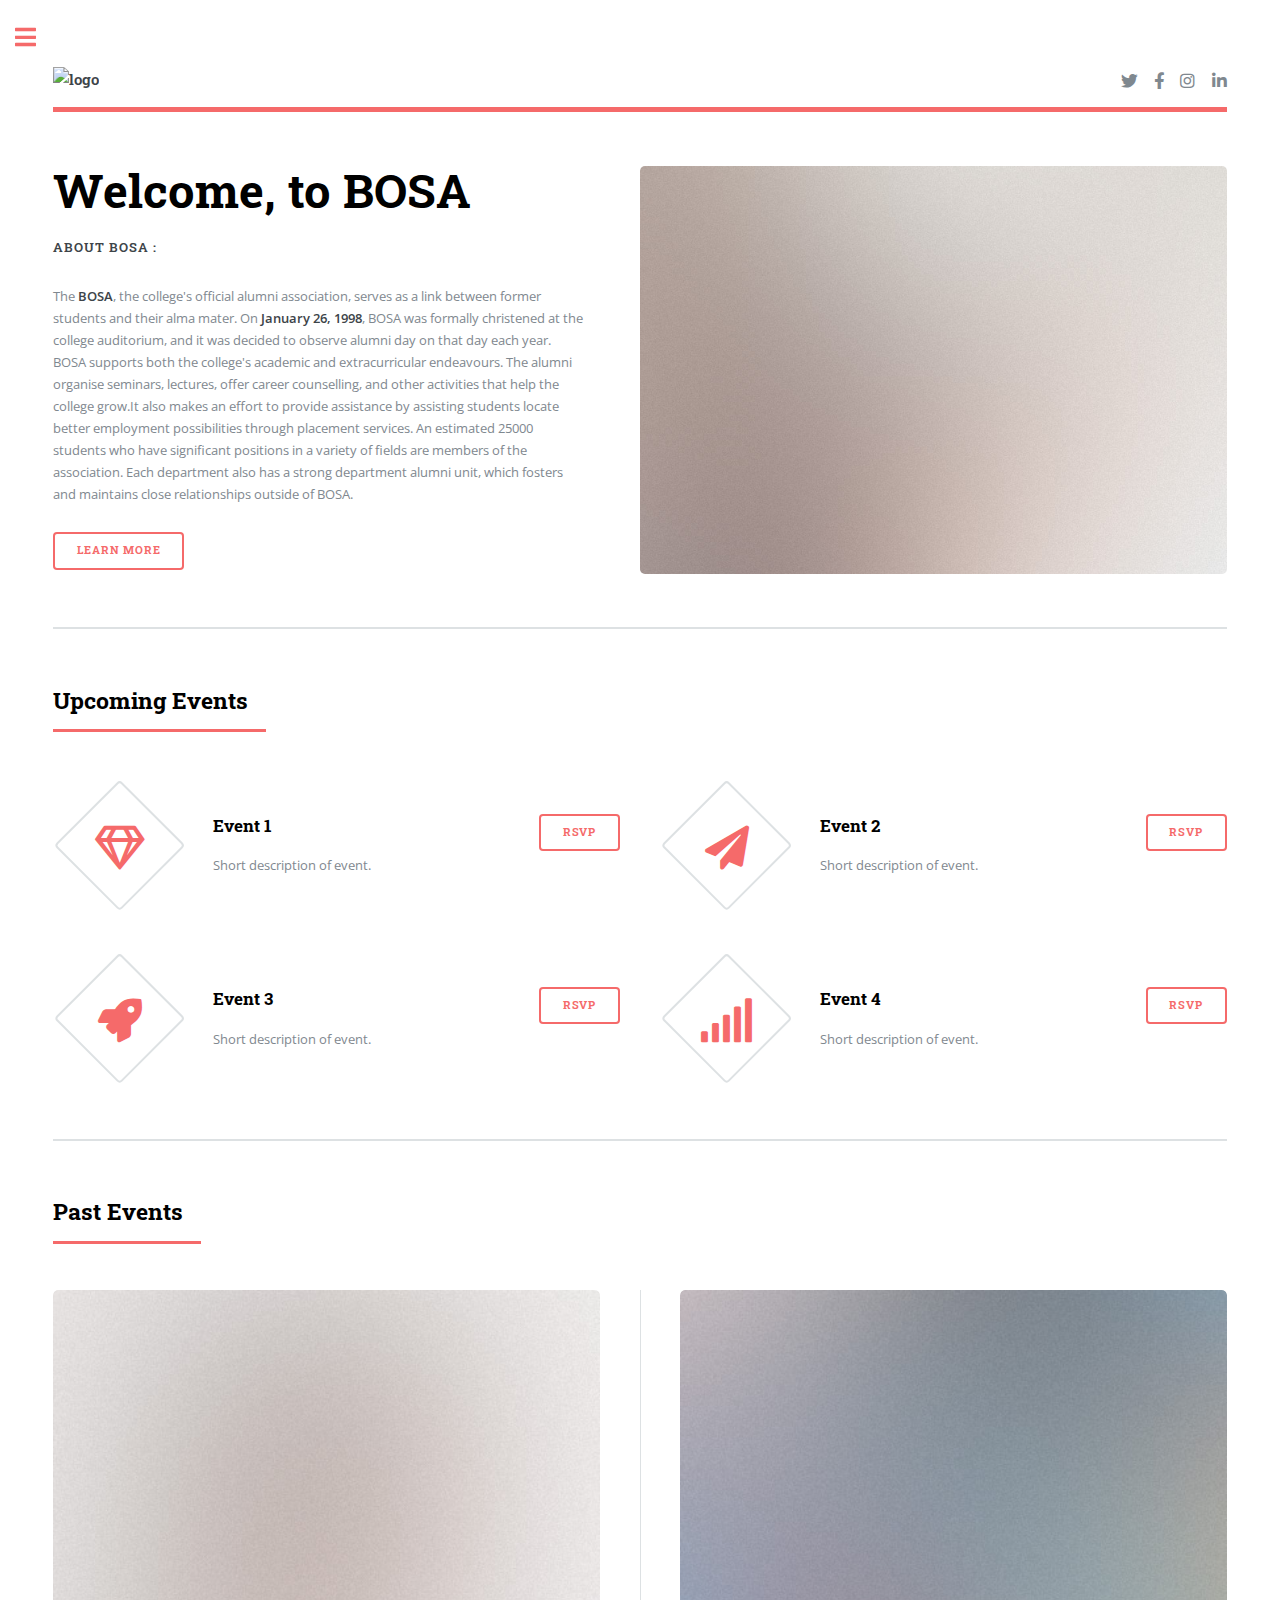
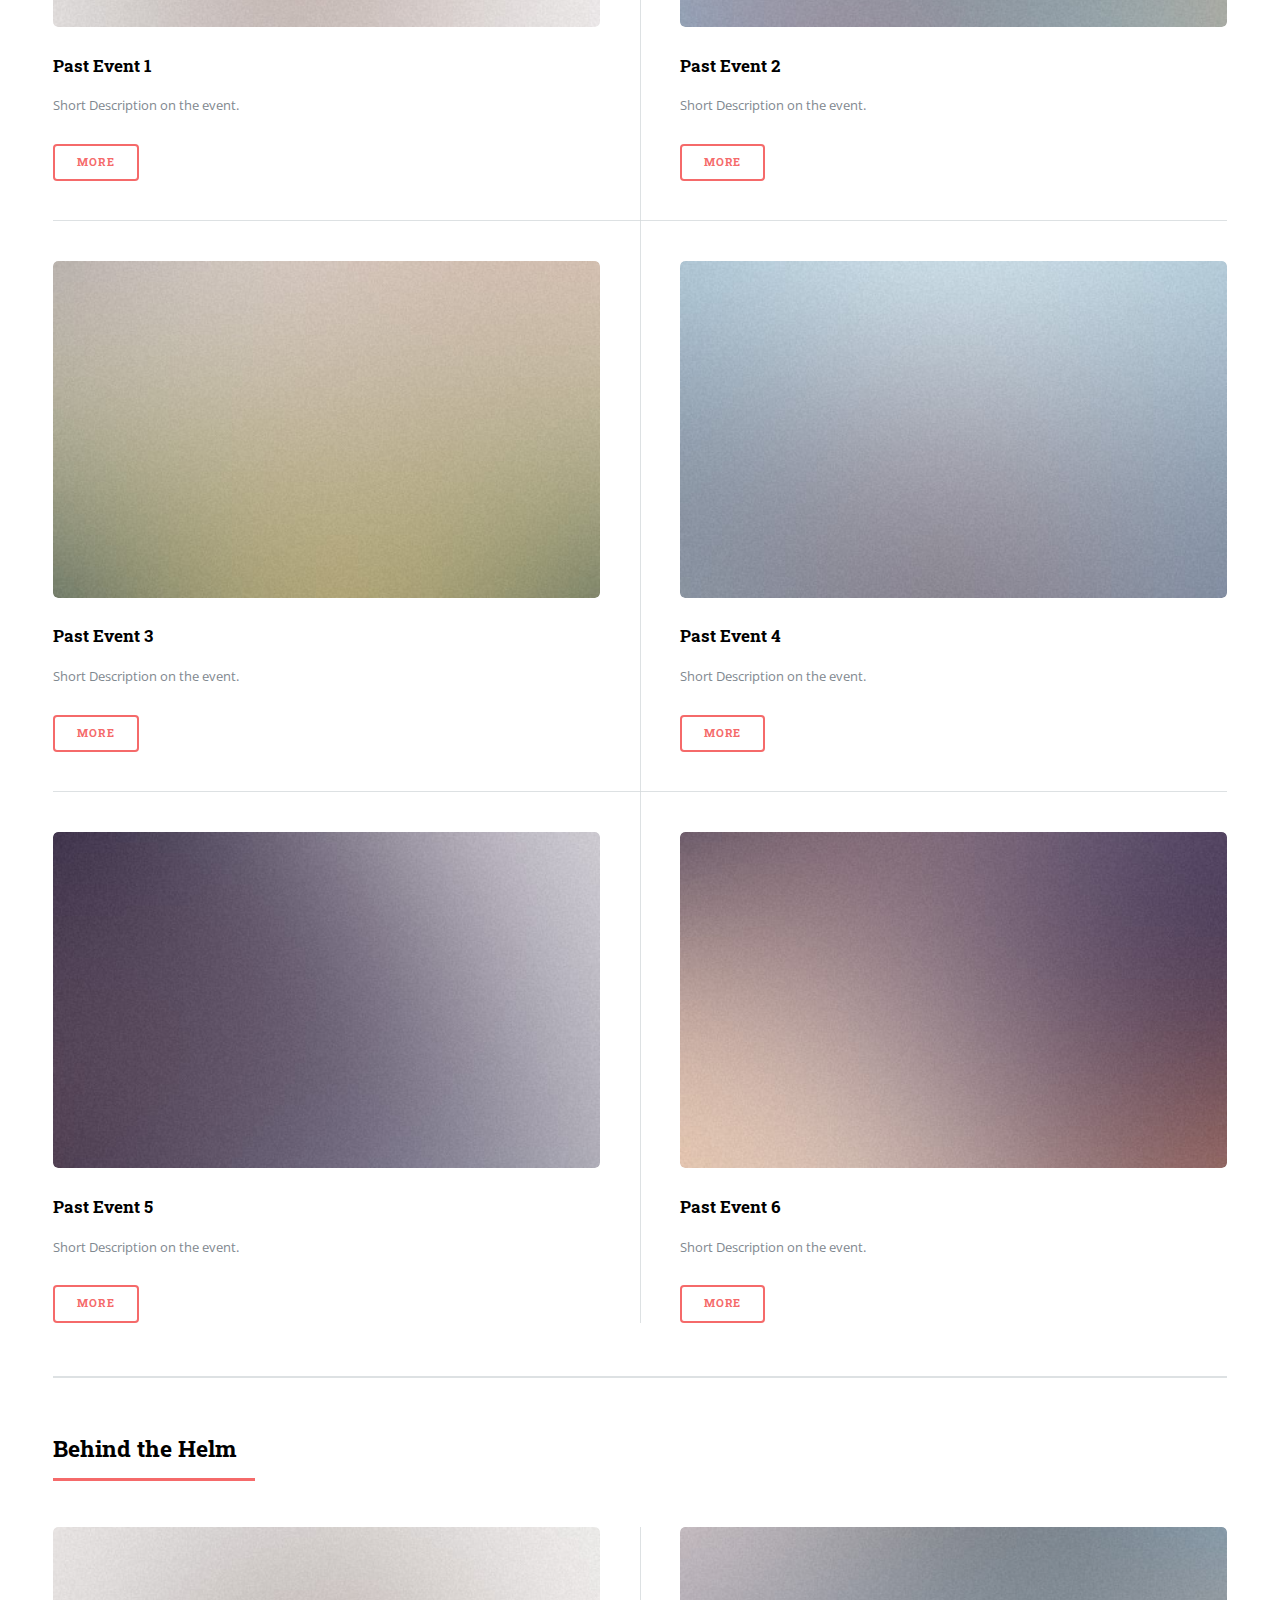
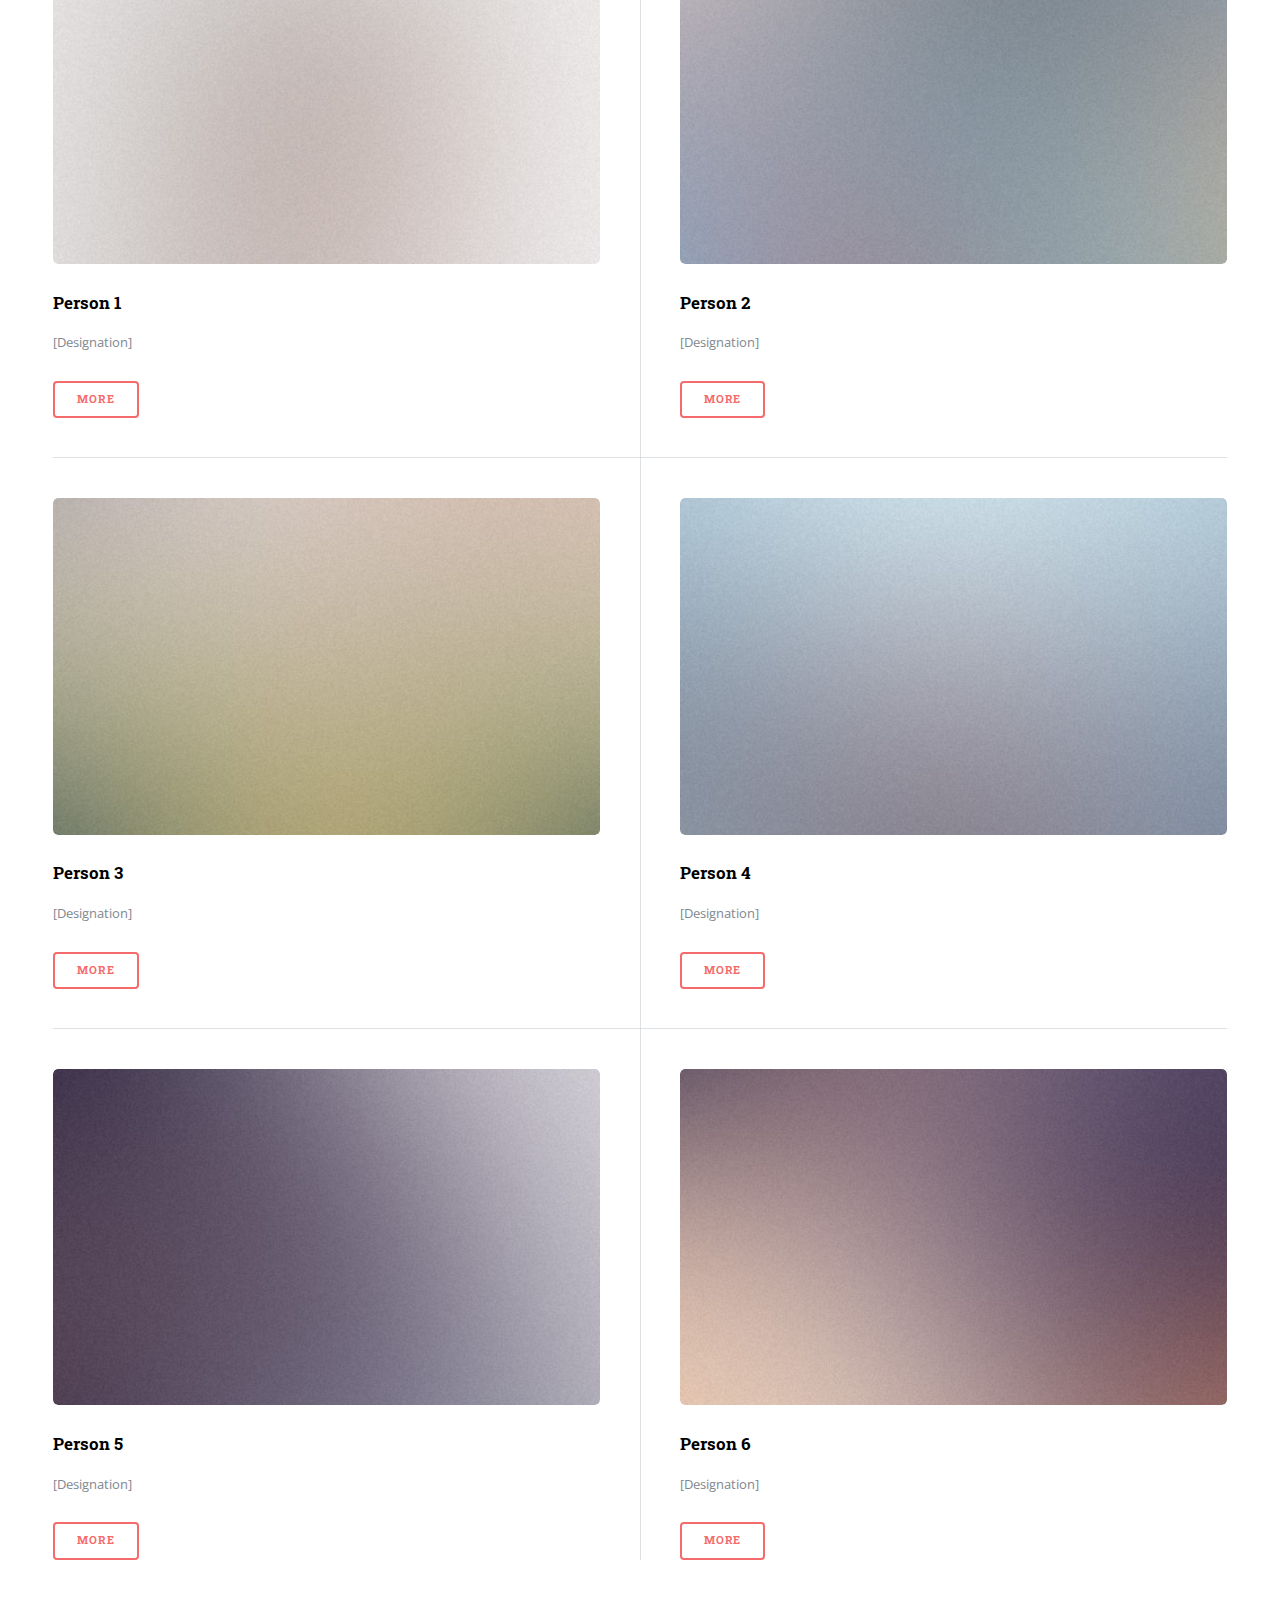
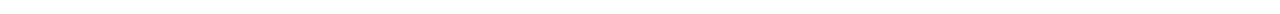
==== index.html @ 46e7f079 "social buttons edited" ====
<!DOCTYPE html>

<html>
  <head>
    <title>BOSA - Home Page</title>
    <meta charset="utf-8" />
    <meta name="color-scheme" content="Light" />
    <meta name="viewport" content="width=device-width, initial-scale=1, user-scalable=no" />
    <link rel="stylesheet" href="assets/css/main.css" />
  </head>

  <body class="is-preload">
    <!-- Wrapper -->
    <div id="wrapper">
      <!-- Main -->
      <div id="main">
        <div class="inner">
          <!-- Header -->
          <header id="header">
            <a href="https://www.bharatamatacollege.in/" class="logo"><strong><img src="images/logo/hLogo.png"
                  width="365" height="65" alt="logo" />&nbsp;</strong>
            </a>
            <ul class="icons">
              <li>
                <a href="https://www.bharatamatacollege.in/vision-mission#!" class="icon brands fa-twitter"><span
                    class="label">Twitter</span></a>
              </li>
              <li>
                <a href="https://www.facebook.com/bmcthrikkakara" class="icon brands fa-facebook-f"><span
                    class="label">Facebook</span></a>
              </li>
              <li>
                <a href="https://www.instagram.com/bharatamatacollege_thrikkakara/"
                  class="icon brands fa-instagram"><span class="label">Instagram</span></a>
              </li>
              <li>
                <a href="https://www.linkedin.com/company/bharata-mata-college/?originalSubdomain=in"
                  class="icon brands fa-linkedin-in"><span class="label">LinkedIn</span></a>
            </ul>
          </header>

          <!-- Banner -->
          <section id="banner">
            <div class="content">
              <header>
                <h1>Welcome, to BOSA</h1>
                <p><strong>About BOSA :</strong>&nbsp;</p>
              </header>
              <p>
                The <strong>BOSA</strong>, the college's official alumni
                association, serves as a link between former students and their
                alma mater. On <strong>January 26, 1998</strong>, BOSA was
                formally christened at the college auditorium, and it was
                decided to observe alumni day on that day each year. BOSA
                supports both the college's academic and extracurricular
                endeavours. The alumni organise seminars, lectures, offer career
                counselling, and other activities that help the college grow.It
                also makes an effort to provide assistance by assisting students
                locate better employment possibilities through placement
                services. An estimated 25000 students who have significant
                positions in a variety of fields are members of the association.
                Each department also has a strong department alumni unit, which
                fosters and maintains close relationships outside of BOSA.&nbsp;
              </p>
              <ul class="actions">
                <li>
                  <a href="https://www.bharatamatacollege.in/bosa" class="button big">Learn More</a>
                </li>
              </ul>
            </div>
            <span class="image object">
              <img src="images/pic10.jpg" alt="" />
            </span>
          </section>

          <!-- Section -->
          <section>
            <header class="major">
              <h2>Upcoming Events</h2>
            </header>
            <div class="features">
              <article>
                <span class="icon fa-gem"></span>
                <div class="content">
                  <h3>Event 1</h3>
                  <p>
                    Short description of event.
                  </p>
                </div>
                <ul class="actions">
                  <li><a href="#" class="button">RSVP</a></li>
                </ul>
              </article>
              <article>
                <span class="icon solid fa-paper-plane"></span>
                <div class="content">
                  <h3>Event 2</h3>
                  <p>
                    Short description of event.
                  </p>
                </div>
                <ul class="actions">
                  <li><a href="#" class="button">RSVP</a></li>
                </ul>
              </article>
              <article>
                <span class="icon solid fa-rocket"></span>
                <div class="content">
                  <h3>Event 3</h3>
                  <p>
                    Short description of event.
                  </p>
                </div>
                <ul class="actions">
                  <li><a href="#" class="button">RSVP</a></li>
                </ul>
              </article>
              <article>
                <span class="icon solid fa-signal"></span>
                <div class="content">
                  <h3>Event 4</h3>
                  <p>
                    Short description of event.
                  </p>
                </div>
                <ul class="actions">
                  <li><a href="#" class="button">RSVP</a></li>
                </ul>
              </article>
            </div>
          </section>

          <!-- Section -->
          <section>
            <header class="major">
              <h2>Past Events</h2>
            </header>
            <div class="posts">
              <article>
                <a href="#" class="image"><img src="images/pic01.jpg" alt="" /></a>
                <h3>Past Event 1</h3>
                <p>
                  Short Description on the event.
                </p>
                <ul class="actions">
                  <li><a href="#" class="button">More</a></li>
                </ul>
              </article>
              <article>
                <a href="#" class="image"><img src="images/pic02.jpg" alt="" /></a>
                <h3>Past Event 2</h3>
                <p>
                  Short Description on the event.
                </p>
                <ul class="actions">
                  <li><a href="#" class="button">More</a></li>
                </ul>
              </article>
              <article>
                <a href="#" class="image"><img src="images/pic03.jpg" alt="" /></a>
                <h3>Past Event 3</h3>
                <p>
                  Short Description on the event.
                </p>
                <ul class="actions">
                  <li><a href="#" class="button">More</a></li>
                </ul>
              </article>
              <article>
                <a href="#" class="image"><img src="images/pic04.jpg" alt="" /></a>
                <h3>Past Event 4</h3>
                <p>
                  Short Description on the event.
                </p>
                <ul class="actions">
                  <li><a href="#" class="button">More</a></li>
                </ul>
              </article>
              <article>
                <a href="#" class="image"><img src="images/pic05.jpg" alt="" /></a>
                <h3>Past Event 5</h3>
                <p>
                  Short Description on the event.
                </p>
                <ul class="actions">
                  <li><a href="#" class="button">More</a></li>
                </ul>
              </article>
              <article>
                <a href="#" class="image"><img src="images/pic06.jpg" alt="" /></a>
                <h3>Past Event 6</h3>
                <p>
                  Short Description on the event.
                </p>
                <ul class="actions">
                  <li><a href="#" class="button">More</a></li>
                </ul>
              </article>
            </div>
          </section>




          <section>
            <header class="major">
              <h2>Behind the Helm</h2>
            </header>
            <div class="posts">
              <article>
                <a href="#" class="image"><img src="images/pic01.jpg" alt="" /></a>
                <h3>Person 1</h3>
                <p>
                  [Designation]
                </p>
                <ul class="actions">
                  <li><a href="#" class="button">More</a></li>
                </ul>
              </article>
              <article>
                <a href="#" class="image"><img src="images/pic02.jpg" alt="" /></a>
                <h3>Person 2</h3>
                <p>
                  [Designation]
                </p>
                <ul class="actions">
                  <li><a href="#" class="button">More</a></li>
                </ul>
              </article>
              <article>
                <a href="#" class="image"><img src="images/pic03.jpg" alt="" /></a>
                <h3>Person 3</h3>
                <p>
                  [Designation]
                </p>
                <ul class="actions">
                  <li><a href="#" class="button">More</a></li>
                </ul>
              </article>
              <article>
                <a href="#" class="image"><img src="images/pic04.jpg" alt="" /></a>
                <h3>Person 4</h3>
                <p>
                  [Designation]
                </p>
                <ul class="actions">
                  <li><a href="#" class="button">More</a></li>
                </ul>
              </article>
              <article>
                <a href="#" class="image"><img src="images/pic05.jpg" alt="" /></a>
                <h3>Person 5</h3>
                <p>
                  [Designation]
                </p>
                <ul class="actions">
                  <li><a href="#" class="button">More</a></li>
                </ul>
              </article>
              <article>
                <a href="#" class="image"><img src="images/pic06.jpg" alt="" /></a>
                <h3>Person 6</h3>
                <p>
                  [Designation]
                </p>
                <ul class="actions">
                  <li><a href="#" class="button">More</a></li>
                </ul>
              </article>
            </div>
          </section>


        </div>
      </div>






















      <!-- Sidebar -->
      <div id="sidebar">
        <div class="inner">
          <!-- Search -->
          <section id="search" class="alt">
            <form method="post" action="#">
              <input type="text" name="query" id="query" placeholder="Search" />
            </form>
          </section>
          <section class="theme">
            <button onclick="toggleTheme('dark');">Dark</button>
            <button onclick="toggleTheme('light');">Light</button>
          </section>
          <!-- Menu -->
          <nav id="menu">
            <header class="major">
              <h2>Menu</h2>
            </header>
            <ul>
              <li><a href="index.html">Homepage</a></li>
              <li><a href="generic.html">Generic</a></li>
              <li><a href="elements.html">Elements</a></li>
              <li><a href="#">Upcomin Events</a></li>
              <li><a href="#">Past Events</a></li>
              <li><a href="#">Behind the Helm</a></li>


            </ul>
          </nav>

          <!-- Section -->
          <section>
            <header class="major">
              <h2>Highlighted Events</h2>
            </header>
            <div class="mini-posts">
              <article>
                <a href="#" class="image"><img src="images/pic07.jpg" alt="" /></a>
                <p>
                  Highlighted event 1
                </p>
              </article>
              <article>
                <a href="#" class="image"><img src="images/pic08.jpg" alt="" /></a>
                <p>
                  Highlighted event 2
                </p>
              </article>
              <article>
                <a href="#" class="image"><img src="images/pic09.jpg" alt="" /></a>
                <p>
                  Highlighted event 3
                </p>
              </article>
            </div>

          </section>

          <!-- Section -->
          <section>
            <header class="major">
              <h2>Get in touch</h2>
            </header>
            <p>
              If you have any complaint or report about the alumni website, please use the provided contact form or
              email us to notify us of the issue. We take complaints and reports seriously and will investigate and
              address any valid concerns or violations of our policies. Your feedback is important to us as we strive to
              maintain a positive and valuable experience for all users of our alumni website
            </p>
            <ul class="contact">
              <li class="icon solid fa-envelope">
                <a href="mailto:principal@bharatamatacollege.in">Reach out to us</a>
              </li>
              <li class="icon solid fa-phone">
                <a href="tel:+91828130372">+91 82813 03721</a> <br />
                <a href="tel:0484 2425121">0484 2425121</a>
              </li>
              <li class="icon solid fa-home">
                Seaport - Airport Rd, Thrikkakara, <br />
                Edappally, Kochi, Kerala 682021
              </li>
            </ul>
          </section>

          <!-- Footer -->
          <footer id="footer">
            <p class="copyright">
              &copy; Copyright @2023 All rights reserved <br />
              Bharata Mata College
            </p>
          </footer>
        </div>
      </div>
    </div>

    <!-- Scripts -->
    <script src="assets/js/jquery.min.js"></script>
    <script src="assets/js/browser.min.js"></script>
    <script src="assets/js/breakpoints.min.js"></script>
    <script src="assets/js/util.js"></script>
    <script src="assets/js/main.js"></script>
    <script src="assets/js/theme.js"></script>
  </body>
</html>
---- assets/css/main.css ----
@import url(fontawesome-all.min.css);
@import url("https://fonts.googleapis.com/css?family=Open+Sans:400,600,400italic,600italic|Roboto+Slab:400,700");

* {
  box-sizing: border-box;
}

html,
body,
div,
span,
applet,
object,
iframe,
h1,
h2,
h3,
h4,
h5,
h6,
p,
blockquote,
pre,
a,
abbr,
acronym,
address,
big,
cite,
code,
del,
dfn,
em,
img,
ins,
kbd,
q,
s,
samp,
small,
strike,
strong,
sub,
sup,
tt,
var,
b,
u,
i,
center,
dl,
dt,
dd,
ol,
ul,
li,
fieldset,
form,
label,
legend,
table,
caption,
tbody,
tfoot,
thead,
tr,
th,
td,
article,
aside,
canvas,
details,
embed,
figure,
figcaption,
footer,
header,
hgroup,
menu,
nav,
output,
ruby,
section,
summary,
time,
mark,
audio,
video {
  margin: 0;
  padding: 0;
  border: 0;
  font-size: 100%;
  font: inherit;
  vertical-align: baseline;
}

article,
aside,
details,
figcaption,
figure,
footer,
header,
hgroup,
menu,
nav,
section {
  display: block;
}

body {
  line-height: 1;
}

ol,
ul {
  list-style: none;
}

blockquote,
q {
  quotes: none;
}

blockquote:before,
blockquote:after,
q:before,
q:after {
  content: "";
  content: none;
}

table {
  border-collapse: collapse;
  border-spacing: 0;
}

body {
  -webkit-text-size-adjust: none;
}

mark {
  background-color: transparent;
  color: inherit;
}

input::-moz-focus-inner {
  border: 0;
  padding: 0;
}

input,
select,
textarea {
  -moz-appearance: none;
  -webkit-appearance: none;
  -ms-appearance: none;
  appearance: none;
}

/* Basic */
@-ms-viewport {
  width: device-width;
}

body {
  -ms-overflow-style: scrollbar;
}

@media screen and (max-width: 480px) {
  html,
  body {
    min-width: 320px;
  }
}

html {
  box-sizing: border-box;
  scroll-behavior: smooth;
}

*,
*:before,
*:after {
  box-sizing: inherit;
}

body {
  background: #ffffff;
}

body.is-preload *,
body.is-preload *:before,
body.is-preload *:after,
body.is-resizing *,
body.is-resizing *:before,
body.is-resizing *:after {
  -moz-animation: none !important;
  -webkit-animation: none !important;
  -ms-animation: none !important;
  animation: none !important;
  -moz-transition: none !important;
  -webkit-transition: none !important;
  -ms-transition: none !important;
  transition: none !important;
}

/* Type */
body,
input,
select,
textarea {
  color: #7f888f;
  font-family: "Open Sans", sans-serif;
  font-size: 13pt;
  font-weight: 400;
  line-height: 1.65;
}

@media screen and (max-width: 1680px) {
  body,
  input,
  select,
  textarea {
    font-size: 11pt;
  }
}

@media screen and (max-width: 1280px) {
  body,
  input,
  select,
  textarea {
    font-size: 10pt;
  }
}

@media screen and (max-width: 360px) {
  body,
  input,
  select,
  textarea {
    font-size: 9pt;
  }
}

a {
  -moz-transition: color 0.2s ease-in-out, border-bottom-color 0.2s ease-in-out;
  -webkit-transition: color 0.2s ease-in-out,
    border-bottom-color 0.2s ease-in-out;
  -ms-transition: color 0.2s ease-in-out, border-bottom-color 0.2s ease-in-out;
  transition: color 0.2s ease-in-out, border-bottom-color 0.2s ease-in-out;
  border-bottom: dotted 1px;
  color: #f56a6a;
  text-decoration: none;
}

a:hover {
  border-bottom-color: #f56a6a;
  color: #f56a6a !important;
}

a:hover strong {
  color: inherit;
}

strong,
b {
  color: #3d4449;
  font-weight: 600;
}

em,
i {
  font-style: italic;
}

p {
  margin: 0 0 2em 0;
}

h1,
h2,
h3,
h4,
h5,
h6 {
  color: black;
  font-family: "Roboto Slab", serif;
  font-weight: 700;
  line-height: 1.5;
  margin: 0 0 1em 0;
}

h1 a,
h2 a,
h3 a,
h4 a,
h5 a,
h6 a {
  color: inherit;
  text-decoration: inherit;
  border-bottom: 0;
}

h1 {
  font-size: 4em;
  margin: 0 0 0.5em 0;
  line-height: 1.3;
}

h2 {
  font-size: 1.75em;
}

h3 {
  font-size: 1.25em;
}

h4 {
  font-size: 1.1em;
}

h5 {
  font-size: 0.9em;
}

h6 {
  font-size: 0.7em;
}

@media screen and (max-width: 1680px) {
  h1 {
    font-size: 3.5em;
  }
}

@media screen and (max-width: 980px) {
  h1 {
    font-size: 3.25em;
  }
}

@media screen and (max-width: 736px) {
  h1 {
    font-size: 2em;
    line-height: 1.4;
  }

  h2 {
    font-size: 1.5em;
  }
}

sub {
  font-size: 0.8em;
  position: relative;
  top: 0.5em;
}

sup {
  font-size: 0.8em;
  position: relative;
  top: -0.5em;
}

blockquote {
  border-left: solid 3px rgba(210, 215, 217, 0.75);
  font-style: italic;
  margin: 0 0 2em 0;
  padding: 0.5em 0 0.5em 2em;
}

code {
  background: rgba(230, 235, 237, 0.25);
  border-radius: 0.375em;
  border: solid 1px rgba(210, 215, 217, 0.75);
  font-family: "Courier New", monospace;
  font-size: 0.9em;
  margin: 0 0.25em;
  padding: 0.25em 0.65em;
}

pre {
  -webkit-overflow-scrolling: touch;
  font-family: "Courier New", monospace;
  font-size: 0.9em;
  margin: 0 0 2em 0;
}

pre code {
  display: block;
  line-height: 1.75;
  padding: 1em 1.5em;
  overflow-x: auto;
}

hr {
  border: 0;
  border-bottom: solid 1px rgba(210, 215, 217, 0.75);
  margin: 2em 0;
}

hr.major {
  margin: 3em 0;
}

.align-left {
  text-align: left;
}

.align-center {
  text-align: center;
}

.align-right {
  text-align: right;
}

/* Row */
.row {
  display: flex;
  flex-wrap: wrap;
  box-sizing: border-box;
  align-items: stretch;
}

.row > * {
  box-sizing: border-box;
}

.row.gtr-uniform > * > :last-child {
  margin-bottom: 0;
}

.row.aln-left {
  justify-content: flex-start;
}

.row.aln-center {
  justify-content: center;
}

.row.aln-right {
  justify-content: flex-end;
}

.row.aln-top {
  align-items: flex-start;
}

.row.aln-middle {
  align-items: center;
}

.row.aln-bottom {
  align-items: flex-end;
}

.row > .imp {
  order: -1;
}

.row > .col-1 {
  width: 8.33333%;
}

.row > .off-1 {
  margin-left: 8.33333%;
}

.row > .col-2 {
  width: 16.66667%;
}

.row > .off-2 {
  margin-left: 16.66667%;
}

.row > .col-3 {
  width: 25%;
}

.row > .off-3 {
  margin-left: 25%;
}

.row > .col-4 {
  width: 33.33333%;
}

.row > .off-4 {
  margin-left: 33.33333%;
}

.row > .col-5 {
  width: 41.66667%;
}

.row > .off-5 {
  margin-left: 41.66667%;
}

.row > .col-6 {
  width: 50%;
}

.row > .off-6 {
  margin-left: 50%;
}

.row > .col-7 {
  width: 58.33333%;
}

.row > .off-7 {
  margin-left: 58.33333%;
}

.row > .col-8 {
  width: 66.66667%;
}

.row > .off-8 {
  margin-left: 66.66667%;
}

.row > .col-9 {
  width: 75%;
}

.row > .off-9 {
  margin-left: 75%;
}

.row > .col-10 {
  width: 83.33333%;
}

.row > .off-10 {
  margin-left: 83.33333%;
}

.row > .col-11 {
  width: 91.66667%;
}

.row > .off-11 {
  margin-left: 91.66667%;
}

.row > .col-12 {
  width: 100%;
}

.row > .off-12 {
  margin-left: 100%;
}

.row.gtr-0 {
  margin-top: 0;
  margin-left: 0em;
}

.row.gtr-0 > * {
  padding: 0 0 0 0em;
}

.row.gtr-0.gtr-uniform {
  margin-top: 0em;
}

.row.gtr-0.gtr-uniform > * {
  padding-top: 0em;
}

.row.gtr-25 {
  margin-top: 0;
  margin-left: -0.375em;
}

.row.gtr-25 > * {
  padding: 0 0 0 0.375em;
}

.row.gtr-25.gtr-uniform {
  margin-top: -0.375em;
}

.row.gtr-25.gtr-uniform > * {
  padding-top: 0.375em;
}

.row.gtr-50 {
  margin-top: 0;
  margin-left: -0.75em;
}

.row.gtr-50 > * {
  padding: 0 0 0 0.75em;
}

.row.gtr-50.gtr-uniform {
  margin-top: -0.75em;
}

.row.gtr-50.gtr-uniform > * {
  padding-top: 0.75em;
}

.row {
  margin-top: 0;
  margin-left: -1.5em;
}

.row > * {
  padding: 0 0 0 1.5em;
}

.row.gtr-uniform {
  margin-top: -1.5em;
}

.row.gtr-uniform > * {
  padding-top: 1.5em;
}

.row.gtr-150 {
  margin-top: 0;
  margin-left: -2.25em;
}

.row.gtr-150 > * {
  padding: 0 0 0 2.25em;
}

.row.gtr-150.gtr-uniform {
  margin-top: -2.25em;
}

.row.gtr-150.gtr-uniform > * {
  padding-top: 2.25em;
}

.row.gtr-200 {
  margin-top: 0;
  margin-left: -3em;
}

.row.gtr-200 > * {
  padding: 0 0 0 3em;
}

.row.gtr-200.gtr-uniform {
  margin-top: -3em;
}

.row.gtr-200.gtr-uniform > * {
  padding-top: 3em;
}

@media screen and (max-width: 1680px) {
  .row {
    display: flex;
    flex-wrap: wrap;
    box-sizing: border-box;
    align-items: stretch;
  }

  .row > * {
    box-sizing: border-box;
  }

  .row.gtr-uniform > * > :last-child {
    margin-bottom: 0;
  }

  .row.aln-left {
    justify-content: flex-start;
  }

  .row.aln-center {
    justify-content: center;
  }

  .row.aln-right {
    justify-content: flex-end;
  }

  .row.aln-top {
    align-items: flex-start;
  }

  .row.aln-middle {
    align-items: center;
  }

  .row.aln-bottom {
    align-items: flex-end;
  }

  .row > .imp-xlarge {
    order: -1;
  }

  .row > .col-1-xlarge {
    width: 8.33333%;
  }

  .row > .off-1-xlarge {
    margin-left: 8.33333%;
  }

  .row > .col-2-xlarge {
    width: 16.66667%;
  }

  .row > .off-2-xlarge {
    margin-left: 16.66667%;
  }

  .row > .col-3-xlarge {
    width: 25%;
  }

  .row > .off-3-xlarge {
    margin-left: 25%;
  }

  .row > .col-4-xlarge {
    width: 33.33333%;
  }

  .row > .off-4-xlarge {
    margin-left: 33.33333%;
  }

  .row > .col-5-xlarge {
    width: 41.66667%;
  }

  .row > .off-5-xlarge {
    margin-left: 41.66667%;
  }

  .row > .col-6-xlarge {
    width: 50%;
  }

  .row > .off-6-xlarge {
    margin-left: 50%;
  }

  .row > .col-7-xlarge {
    width: 58.33333%;
  }

  .row > .off-7-xlarge {
    margin-left: 58.33333%;
  }

  .row > .col-8-xlarge {
    width: 66.66667%;
  }

  .row > .off-8-xlarge {
    margin-left: 66.66667%;
  }

  .row > .col-9-xlarge {
    width: 75%;
  }

  .row > .off-9-xlarge {
    margin-left: 75%;
  }

  .row > .col-10-xlarge {
    width: 83.33333%;
  }

  .row > .off-10-xlarge {
    margin-left: 83.33333%;
  }

  .row > .col-11-xlarge {
    width: 91.66667%;
  }

  .row > .off-11-xlarge {
    margin-left: 91.66667%;
  }

  .row > .col-12-xlarge {
    width: 100%;
  }

  .row > .off-12-xlarge {
    margin-left: 100%;
  }

  .row.gtr-0 {
    margin-top: 0;
    margin-left: 0em;
  }

  .row.gtr-0 > * {
    padding: 0 0 0 0em;
  }

  .row.gtr-0.gtr-uniform {
    margin-top: 0em;
  }

  .row.gtr-0.gtr-uniform > * {
    padding-top: 0em;
  }

  .row.gtr-25 {
    margin-top: 0;
    margin-left: -0.375em;
  }

  .row.gtr-25 > * {
    padding: 0 0 0 0.375em;
  }

  .row.gtr-25.gtr-uniform {
    margin-top: -0.375em;
  }

  .row.gtr-25.gtr-uniform > * {
    padding-top: 0.375em;
  }

  .row.gtr-50 {
    margin-top: 0;
    margin-left: -0.75em;
  }

  .row.gtr-50 > * {
    padding: 0 0 0 0.75em;
  }

  .row.gtr-50.gtr-uniform {
    margin-top: -0.75em;
  }

  .row.gtr-50.gtr-uniform > * {
    padding-top: 0.75em;
  }

  .row {
    margin-top: 0;
    margin-left: -1.5em;
  }

  .row > * {
    padding: 0 0 0 1.5em;
  }

  .row.gtr-uniform {
    margin-top: -1.5em;
  }

  .row.gtr-uniform > * {
    padding-top: 1.5em;
  }

  .row.gtr-150 {
    margin-top: 0;
    margin-left: -2.25em;
  }

  .row.gtr-150 > * {
    padding: 0 0 0 2.25em;
  }

  .row.gtr-150.gtr-uniform {
    margin-top: -2.25em;
  }

  .row.gtr-150.gtr-uniform > * {
    padding-top: 2.25em;
  }

  .row.gtr-200 {
    margin-top: 0;
    margin-left: -3em;
  }

  .row.gtr-200 > * {
    padding: 0 0 0 3em;
  }

  .row.gtr-200.gtr-uniform {
    margin-top: -3em;
  }

  .row.gtr-200.gtr-uniform > * {
    padding-top: 3em;
  }
}

@media screen and (max-width: 1280px) {
  .row {
    display: flex;
    flex-wrap: wrap;
    box-sizing: border-box;
    align-items: stretch;
  }

  .row > * {
    box-sizing: border-box;
  }

  .row.gtr-uniform > * > :last-child {
    margin-bottom: 0;
  }

  .row.aln-left {
    justify-content: flex-start;
  }

  .row.aln-center {
    justify-content: center;
  }

  .row.aln-right {
    justify-content: flex-end;
  }

  .row.aln-top {
    align-items: flex-start;
  }

  .row.aln-middle {
    align-items: center;
  }

  .row.aln-bottom {
    align-items: flex-end;
  }

  .row > .imp-large {
    order: -1;
  }

  .row > .col-1-large {
    width: 8.33333%;
  }

  .row > .off-1-large {
    margin-left: 8.33333%;
  }

  .row > .col-2-large {
    width: 16.66667%;
  }

  .row > .off-2-large {
    margin-left: 16.66667%;
  }

  .row > .col-3-large {
    width: 25%;
  }

  .row > .off-3-large {
    margin-left: 25%;
  }

  .row > .col-4-large {
    width: 33.33333%;
  }

  .row > .off-4-large {
    margin-left: 33.33333%;
  }

  .row > .col-5-large {
    width: 41.66667%;
  }

  .row > .off-5-large {
    margin-left: 41.66667%;
  }

  .row > .col-6-large {
    width: 50%;
  }

  .row > .off-6-large {
    margin-left: 50%;
  }

  .row > .col-7-large {
    width: 58.33333%;
  }

  .row > .off-7-large {
    margin-left: 58.33333%;
  }

  .row > .col-8-large {
    width: 66.66667%;
  }

  .row > .off-8-large {
    margin-left: 66.66667%;
  }

  .row > .col-9-large {
    width: 75%;
  }

  .row > .off-9-large {
    margin-left: 75%;
  }

  .row > .col-10-large {
    width: 83.33333%;
  }

  .row > .off-10-large {
    margin-left: 83.33333%;
  }

  .row > .col-11-large {
    width: 91.66667%;
  }

  .row > .off-11-large {
    margin-left: 91.66667%;
  }

  .row > .col-12-large {
    width: 100%;
  }

  .row > .off-12-large {
    margin-left: 100%;
  }

  .row.gtr-0 {
    margin-top: 0;
    margin-left: 0em;
  }

  .row.gtr-0 > * {
    padding: 0 0 0 0em;
  }

  .row.gtr-0.gtr-uniform {
    margin-top: 0em;
  }

  .row.gtr-0.gtr-uniform > * {
    padding-top: 0em;
  }

  .row.gtr-25 {
    margin-top: 0;
    margin-left: -0.375em;
  }

  .row.gtr-25 > * {
    padding: 0 0 0 0.375em;
  }

  .row.gtr-25.gtr-uniform {
    margin-top: -0.375em;
  }

  .row.gtr-25.gtr-uniform > * {
    padding-top: 0.375em;
  }

  .row.gtr-50 {
    margin-top: 0;
    margin-left: -0.75em;
  }

  .row.gtr-50 > * {
    padding: 0 0 0 0.75em;
  }

  .row.gtr-50.gtr-uniform {
    margin-top: -0.75em;
  }

  .row.gtr-50.gtr-uniform > * {
    padding-top: 0.75em;
  }

  .row {
    margin-top: 0;
    margin-left: -1.5em;
  }

  .row > * {
    padding: 0 0 0 1.5em;
  }

  .row.gtr-uniform {
    margin-top: -1.5em;
  }

  .row.gtr-uniform > * {
    padding-top: 1.5em;
  }

  .row.gtr-150 {
    margin-top: 0;
    margin-left: -2.25em;
  }

  .row.gtr-150 > * {
    padding: 0 0 0 2.25em;
  }

  .row.gtr-150.gtr-uniform {
    margin-top: -2.25em;
  }

  .row.gtr-150.gtr-uniform > * {
    padding-top: 2.25em;
  }

  .row.gtr-200 {
    margin-top: 0;
    margin-left: -3em;
  }

  .row.gtr-200 > * {
    padding: 0 0 0 3em;
  }

  .row.gtr-200.gtr-uniform {
    margin-top: -3em;
  }

  .row.gtr-200.gtr-uniform > * {
    padding-top: 3em;
  }
}

@media screen and (max-width: 980px) {
  .row {
    display: flex;
    flex-wrap: wrap;
    box-sizing: border-box;
    align-items: stretch;
  }

  .row > * {
    box-sizing: border-box;
  }

  .row.gtr-uniform > * > :last-child {
    margin-bottom: 0;
  }

  .row.aln-left {
    justify-content: flex-start;
  }

  .row.aln-center {
    justify-content: center;
  }

  .row.aln-right {
    justify-content: flex-end;
  }

  .row.aln-top {
    align-items: flex-start;
  }

  .row.aln-middle {
    align-items: center;
  }

  .row.aln-bottom {
    align-items: flex-end;
  }

  .row > .imp-medium {
    order: -1;
  }

  .row > .col-1-medium {
    width: 8.33333%;
  }

  .row > .off-1-medium {
    margin-left: 8.33333%;
  }

  .row > .col-2-medium {
    width: 16.66667%;
  }

  .row > .off-2-medium {
    margin-left: 16.66667%;
  }

  .row > .col-3-medium {
    width: 25%;
  }

  .row > .off-3-medium {
    margin-left: 25%;
  }

  .row > .col-4-medium {
    width: 33.33333%;
  }

  .row > .off-4-medium {
    margin-left: 33.33333%;
  }

  .row > .col-5-medium {
    width: 41.66667%;
  }

  .row > .off-5-medium {
    margin-left: 41.66667%;
  }

  .row > .col-6-medium {
    width: 50%;
  }

  .row > .off-6-medium {
    margin-left: 50%;
  }

  .row > .col-7-medium {
    width: 58.33333%;
  }

  .row > .off-7-medium {
    margin-left: 58.33333%;
  }

  .row > .col-8-medium {
    width: 66.66667%;
  }

  .row > .off-8-medium {
    margin-left: 66.66667%;
  }

  .row > .col-9-medium {
    width: 75%;
  }

  .row > .off-9-medium {
    margin-left: 75%;
  }

  .row > .col-10-medium {
    width: 83.33333%;
  }

  .row > .off-10-medium {
    margin-left: 83.33333%;
  }

  .row > .col-11-medium {
    width: 91.66667%;
  }

  .row > .off-11-medium {
    margin-left: 91.66667%;
  }

  .row > .col-12-medium {
    width: 100%;
  }

  .row > .off-12-medium {
    margin-left: 100%;
  }

  .row.gtr-0 {
    margin-top: 0;
    margin-left: 0em;
  }

  .row.gtr-0 > * {
    padding: 0 0 0 0em;
  }

  .row.gtr-0.gtr-uniform {
    margin-top: 0em;
  }

  .row.gtr-0.gtr-uniform > * {
    padding-top: 0em;
  }

  .row.gtr-25 {
    margin-top: 0;
    margin-left: -0.375em;
  }

  .row.gtr-25 > * {
    padding: 0 0 0 0.375em;
  }

  .row.gtr-25.gtr-uniform {
    margin-top: -0.375em;
  }

  .row.gtr-25.gtr-uniform > * {
    padding-top: 0.375em;
  }

  .row.gtr-50 {
    margin-top: 0;
    margin-left: -0.75em;
  }

  .row.gtr-50 > * {
    padding: 0 0 0 0.75em;
  }

  .row.gtr-50.gtr-uniform {
    margin-top: -0.75em;
  }

  .row.gtr-50.gtr-uniform > * {
    padding-top: 0.75em;
  }

  .row {
    margin-top: 0;
    margin-left: -1.5em;
  }

  .row > * {
    padding: 0 0 0 1.5em;
  }

  .row.gtr-uniform {
    margin-top: -1.5em;
  }

  .row.gtr-uniform > * {
    padding-top: 1.5em;
  }

  .row.gtr-150 {
    margin-top: 0;
    margin-left: -2.25em;
  }

  .row.gtr-150 > * {
    padding: 0 0 0 2.25em;
  }

  .row.gtr-150.gtr-uniform {
    margin-top: -2.25em;
  }

  .row.gtr-150.gtr-uniform > * {
    padding-top: 2.25em;
  }

  .row.gtr-200 {
    margin-top: 0;
    margin-left: -3em;
  }

  .row.gtr-200 > * {
    padding: 0 0 0 3em;
  }

  .row.gtr-200.gtr-uniform {
    margin-top: -3em;
  }

  .row.gtr-200.gtr-uniform > * {
    padding-top: 3em;
  }
}

@media screen and (max-width: 736px) {
  .row {
    display: flex;
    flex-wrap: wrap;
    box-sizing: border-box;
    align-items: stretch;
  }

  .row > * {
    box-sizing: border-box;
  }

  .row.gtr-uniform > * > :last-child {
    margin-bottom: 0;
  }

  .row.aln-left {
    justify-content: flex-start;
  }

  .row.aln-center {
    justify-content: center;
  }

  .row.aln-right {
    justify-content: flex-end;
  }

  .row.aln-top {
    align-items: flex-start;
  }

  .row.aln-middle {
    align-items: center;
  }

  .row.aln-bottom {
    align-items: flex-end;
  }

  .row > .imp-small {
    order: -1;
  }

  .row > .col-1-small {
    width: 8.33333%;
  }

  .row > .off-1-small {
    margin-left: 8.33333%;
  }

  .row > .col-2-small {
    width: 16.66667%;
  }

  .row > .off-2-small {
    margin-left: 16.66667%;
  }

  .row > .col-3-small {
    width: 25%;
  }

  .row > .off-3-small {
    margin-left: 25%;
  }

  .row > .col-4-small {
    width: 33.33333%;
  }

  .row > .off-4-small {
    margin-left: 33.33333%;
  }

  .row > .col-5-small {
    width: 41.66667%;
  }

  .row > .off-5-small {
    margin-left: 41.66667%;
  }

  .row > .col-6-small {
    width: 50%;
  }

  .row > .off-6-small {
    margin-left: 50%;
  }

  .row > .col-7-small {
    width: 58.33333%;
  }

  .row > .off-7-small {
    margin-left: 58.33333%;
  }

  .row > .col-8-small {
    width: 66.66667%;
  }

  .row > .off-8-small {
    margin-left: 66.66667%;
  }

  .row > .col-9-small {
    width: 75%;
  }

  .row > .off-9-small {
    margin-left: 75%;
  }

  .row > .col-10-small {
    width: 83.33333%;
  }

  .row > .off-10-small {
    margin-left: 83.33333%;
  }

  .row > .col-11-small {
    width: 91.66667%;
  }

  .row > .off-11-small {
    margin-left: 91.66667%;
  }

  .row > .col-12-small {
    width: 100%;
  }

  .row > .off-12-small {
    margin-left: 100%;
  }

  .row.gtr-0 {
    margin-top: 0;
    margin-left: 0em;
  }

  .row.gtr-0 > * {
    padding: 0 0 0 0em;
  }

  .row.gtr-0.gtr-uniform {
    margin-top: 0em;
  }

  .row.gtr-0.gtr-uniform > * {
    padding-top: 0em;
  }

  .row.gtr-25 {
    margin-top: 0;
    margin-left: -0.375em;
  }

  .row.gtr-25 > * {
    padding: 0 0 0 0.375em;
  }

  .row.gtr-25.gtr-uniform {
    margin-top: -0.375em;
  }

  .row.gtr-25.gtr-uniform > * {
    padding-top: 0.375em;
  }

  .row.gtr-50 {
    margin-top: 0;
    margin-left: -0.75em;
  }

  .row.gtr-50 > * {
    padding: 0 0 0 0.75em;
  }

  .row.gtr-50.gtr-uniform {
    margin-top: -0.75em;
  }

  .row.gtr-50.gtr-uniform > * {
    padding-top: 0.75em;
  }

  .row {
    margin-top: 0;
    margin-left: -1.5em;
  }

  .row > * {
    padding: 0 0 0 1.5em;
  }

  .row.gtr-uniform {
    margin-top: -1.5em;
  }

  .row.gtr-uniform > * {
    padding-top: 1.5em;
  }

  .row.gtr-150 {
    margin-top: 0;
    margin-left: -2.25em;
  }

  .row.gtr-150 > * {
    padding: 0 0 0 2.25em;
  }

  .row.gtr-150.gtr-uniform {
    margin-top: -2.25em;
  }

  .row.gtr-150.gtr-uniform > * {
    padding-top: 2.25em;
  }

  .row.gtr-200 {
    margin-top: 0;
    margin-left: -3em;
  }

  .row.gtr-200 > * {
    padding: 0 0 0 3em;
  }

  .row.gtr-200.gtr-uniform {
    margin-top: -3em;
  }

  .row.gtr-200.gtr-uniform > * {
    padding-top: 3em;
  }
}

@media screen and (max-width: 480px) {
  .row {
    display: flex;
    flex-wrap: wrap;
    box-sizing: border-box;
    align-items: stretch;
  }

  .row > * {
    box-sizing: border-box;
  }

  .row.gtr-uniform > * > :last-child {
    margin-bottom: 0;
  }

  .row.aln-left {
    justify-content: flex-start;
  }

  .row.aln-center {
    justify-content: center;
  }

  .row.aln-right {
    justify-content: flex-end;
  }

  .row.aln-top {
    align-items: flex-start;
  }

  .row.aln-middle {
    align-items: center;
  }

  .row.aln-bottom {
    align-items: flex-end;
  }

  .row > .imp-xsmall {
    order: -1;
  }

  .row > .col-1-xsmall {
    width: 8.33333%;
  }

  .row > .off-1-xsmall {
    margin-left: 8.33333%;
  }

  .row > .col-2-xsmall {
    width: 16.66667%;
  }

  .row > .off-2-xsmall {
    margin-left: 16.66667%;
  }

  .row > .col-3-xsmall {
    width: 25%;
  }

  .row > .off-3-xsmall {
    margin-left: 25%;
  }

  .row > .col-4-xsmall {
    width: 33.33333%;
  }

  .row > .off-4-xsmall {
    margin-left: 33.33333%;
  }

  .row > .col-5-xsmall {
    width: 41.66667%;
  }

  .row > .off-5-xsmall {
    margin-left: 41.66667%;
  }

  .row > .col-6-xsmall {
    width: 50%;
  }

  .row > .off-6-xsmall {
    margin-left: 50%;
  }

  .row > .col-7-xsmall {
    width: 58.33333%;
  }

  .row > .off-7-xsmall {
    margin-left: 58.33333%;
  }

  .row > .col-8-xsmall {
    width: 66.66667%;
  }

  .row > .off-8-xsmall {
    margin-left: 66.66667%;
  }

  .row > .col-9-xsmall {
    width: 75%;
  }

  .row > .off-9-xsmall {
    margin-left: 75%;
  }

  .row > .col-10-xsmall {
    width: 83.33333%;
  }

  .row > .off-10-xsmall {
    margin-left: 83.33333%;
  }

  .row > .col-11-xsmall {
    width: 91.66667%;
  }

  .row > .off-11-xsmall {
    margin-left: 91.66667%;
  }

  .row > .col-12-xsmall {
    width: 100%;
  }

  .row > .off-12-xsmall {
    margin-left: 100%;
  }

  .row.gtr-0 {
    margin-top: 0;
    margin-left: 0em;
  }

  .row.gtr-0 > * {
    padding: 0 0 0 0em;
  }

  .row.gtr-0.gtr-uniform {
    margin-top: 0em;
  }

  .row.gtr-0.gtr-uniform > * {
    padding-top: 0em;
  }

  .row.gtr-25 {
    margin-top: 0;
    margin-left: -0.375em;
  }

  .row.gtr-25 > * {
    padding: 0 0 0 0.375em;
  }

  .row.gtr-25.gtr-uniform {
    margin-top: -0.375em;
  }

  .row.gtr-25.gtr-uniform > * {
    padding-top: 0.375em;
  }

  .row.gtr-50 {
    margin-top: 0;
    margin-left: -0.75em;
  }

  .row.gtr-50 > * {
    padding: 0 0 0 0.75em;
  }

  .row.gtr-50.gtr-uniform {
    margin-top: -0.75em;
  }

  .row.gtr-50.gtr-uniform > * {
    padding-top: 0.75em;
  }

  .row {
    margin-top: 0;
    margin-left: -1.5em;
  }

  .row > * {
    padding: 0 0 0 1.5em;
  }

  .row.gtr-uniform {
    margin-top: -1.5em;
  }

  .row.gtr-uniform > * {
    padding-top: 1.5em;
  }

  .row.gtr-150 {
    margin-top: 0;
    margin-left: -2.25em;
  }

  .row.gtr-150 > * {
    padding: 0 0 0 2.25em;
  }

  .row.gtr-150.gtr-uniform {
    margin-top: -2.25em;
  }

  .row.gtr-150.gtr-uniform > * {
    padding-top: 2.25em;
  }

  .row.gtr-200 {
    margin-top: 0;
    margin-left: -3em;
  }

  .row.gtr-200 > * {
    padding: 0 0 0 3em;
  }

  .row.gtr-200.gtr-uniform {
    margin-top: -3em;
  }

  .row.gtr-200.gtr-uniform > * {
    padding-top: 3em;
  }
}

/* Section/Article */
section.special,
article.special {
  text-align: center;
}

header p {
  font-family: "Roboto Slab", serif;
  font-size: 1em;
  font-weight: 400;
  letter-spacing: 0.075em;
  margin-top: -0.5em;
  text-transform: uppercase;
}

header.major > :last-child {
  border-bottom: solid 3px #f56a6a;
  display: inline-block;
  margin: 0 0 2em 0;
  padding: 0 0.75em 0.5em 0;
}

header.main > :last-child {
  margin: 0 0 1em 0;
}

/* Form */
form {
  margin: 0 0 2em 0;
}

label {
  color: #3d4449;
  display: block;
  font-size: 0.9em;
  font-weight: 600;
  margin: 0 0 1em 0;
}

input[type="text"],
input[type="password"],
input[type="email"],
input[type="tel"],
input[type="search"],
input[type="url"],
select,
textarea {
  -moz-appearance: none;
  -webkit-appearance: none;
  -ms-appearance: none;
  appearance: none;
  background: #ffffff;
  border-radius: 0.375em;
  border: none;
  border: solid 1px rgba(210, 215, 217, 0.75);
  color: inherit;
  display: block;
  outline: 0;
  padding: 0 1em;
  text-decoration: none;
  width: 100%;
}

input[type="text"]:invalid,
input[type="password"]:invalid,
input[type="email"]:invalid,
input[type="tel"]:invalid,
input[type="search"]:invalid,
input[type="url"]:invalid,
select:invalid,
textarea:invalid {
  box-shadow: none;
}

input[type="text"]:focus,
input[type="password"]:focus,
input[type="email"]:focus,
input[type="tel"]:focus,
input[type="search"]:focus,
input[type="url"]:focus,
select:focus,
textarea:focus {
  border-color: #f56a6a;
  box-shadow: 0 0 0 1px #f56a6a;
}

select {
  background-image: url("data:image/svg+xml;charset=utf8,%3Csvg xmlns='http://www.w3.org/2000/svg' width='40' height='40' preserveAspectRatio='none' viewBox='0 0 40 40'%3E%3Cpath d='M9.4,12.3l10.4,10.4l10.4-10.4c0.2-0.2,0.5-0.4,0.9-0.4c0.3,0,0.6,0.1,0.9,0.4l3.3,3.3c0.2,0.2,0.4,0.5,0.4,0.9 c0,0.4-0.1,0.6-0.4,0.9L20.7,31.9c-0.2,0.2-0.5,0.4-0.9,0.4c-0.3,0-0.6-0.1-0.9-0.4L4.3,17.3c-0.2-0.2-0.4-0.5-0.4-0.9 c0-0.4,0.1-0.6,0.4-0.9l3.3-3.3c0.2-0.2,0.5-0.4,0.9-0.4S9.1,12.1,9.4,12.3z' fill='rgba(210, 215, 217, 0.75)' /%3E%3C/svg%3E");
  background-size: 1.25em;
  background-repeat: no-repeat;
  background-position: calc(100% - 1em) center;
  height: 2.75em;
  padding-right: 2.75em;
  text-overflow: ellipsis;
}

select option {
  color: #FFFFFF;
  background: #1f1f1f;
}

select:focus::-ms-value {
  background-color: transparent;
}

select::-ms-expand {
  display: none;
}

input[type="text"],
input[type="password"],
input[type="email"],
input[type="tel"],
input[type="search"],
input[type="url"],
select {
  height: 2.75em;
}

textarea {
  padding: 0.75em 1em;
}

input[type="checkbox"],
input[type="radio"] {
  -moz-appearance: none;
  -webkit-appearance: none;
  -ms-appearance: none;
  appearance: none;
  display: block;
  float: left;
  margin-right: -2em;
  opacity: 0;
  width: 1em;
  z-index: -1;
}

input[type="checkbox"] + label,
input[type="radio"] + label {
  text-decoration: none;
  color: #7f888f;
  cursor: pointer;
  display: inline-block;
  font-size: 1em;
  font-weight: 400;
  padding-left: 2.4em;
  padding-right: 0.75em;
  position: relative;
}

input[type="checkbox"] + label:before,
input[type="radio"] + label:before {
  -moz-osx-font-smoothing: grayscale;
  -webkit-font-smoothing: antialiased;
  display: inline-block;
  font-style: normal;
  font-variant: normal;
  text-rendering: auto;
  line-height: 1;
  text-transform: none !important;
  font-family: "Font Awesome 5 Free";
  font-weight: 900;
}

input[type="checkbox"] + label:before,
input[type="radio"] + label:before {
  background: #ffffff;
  border-radius: 0.375em;
  border: solid 1px rgba(210, 215, 217, 0.75);
  content: "";
  display: inline-block;
  font-size: 0.8em;
  height: 2.0625em;
  left: 0;
  line-height: 2.0625em;
  position: absolute;
  text-align: center;
  top: 0;
  width: 2.0625em;
}

input[type="checkbox"]:checked + label:before,
input[type="radio"]:checked + label:before {
  background: #3d4449;
  border-color: #3d4449;
  color: #ffffff;
  content: "\f00c";
}

input[type="checkbox"]:focus + label:before,
input[type="radio"]:focus + label:before {
  border-color: #f56a6a;
  box-shadow: 0 0 0 1px #f56a6a;
}

input[type="checkbox"] + label:before {
  border-radius: 0.375em;
}

input[type="radio"] + label:before {
  border-radius: 100%;
}

::-webkit-input-placeholder {
  color: #9fa3a6 !important;
  opacity: 1;
}

:-moz-placeholder {
  color: #9fa3a6 !important;
  opacity: 1;
}

::-moz-placeholder {
  color: #9fa3a6 !important;
  opacity: 1;
}

:-ms-input-placeholder {
  color: #9fa3a6 !important;
  opacity: 1;
}

/* Box */
.box {
  border-radius: 0.375em;
  border: solid 1px rgba(210, 215, 217, 0.75);
  margin-bottom: 2em;
  padding: 1.5em;
}

.box > :last-child,
.box > :last-child > :last-child,
.box > :last-child > :last-child > :last-child {
  margin-bottom: 0;
}

.box.alt {
  border: 0;
  border-radius: 0;
  padding: 0;
}

/* Icon */
.icon {
  text-decoration: none;
  border-bottom: none;
  position: relative;
}

.icon:before {
  -moz-osx-font-smoothing: grayscale;
  -webkit-font-smoothing: antialiased;
  display: inline-block;
  font-style: normal;
  font-variant: normal;
  text-rendering: auto;
  line-height: 1;
  text-transform: none !important;
  font-family: "Font Awesome 5 Free";
  font-weight: 400;
}

.icon > .label {
  display: none;
}

.icon:before {
  line-height: inherit;
}

.icon.solid:before {
  font-weight: 900;
}

.icon.brands:before {
  font-family: "Font Awesome 5 Brands";
}

/* Image */
.image {
  border-radius: 0.375em;
  border: 0;
  display: inline-block;
  position: relative;
}

.image img {
  border-radius: 0.375em;
  display: block;
}

.image.left,
.image.right {
  max-width: 40%;
}

.image.left img,
.image.right img {
  width: 100%;
}

.image.left {
  float: left;
  padding: 0 1.5em 1em 0;
  top: 0.25em;
}

.image.right {
  float: right;
  padding: 0 0 1em 1.5em;
  top: 0.25em;
}

.image.fit {
  display: block;
  margin: 0 0 2em 0;
  width: 100%;
}

.image.fit img {
  width: 100%;
}

.image.main {
  display: block;
  margin: 0 0 3em 0;
  width: 100%;
}

.image.main img {
  width: 100%;
}

a.image {
  overflow: hidden;
}

a.image img {
  -moz-transition: -moz-transform 0.2s ease;
  -webkit-transition: -webkit-transform 0.2s ease;
  -ms-transition: -ms-transform 0.2s ease;
  transition: transform 0.2s ease;
}

a.image:hover img {
  -moz-transform: scale(1.075);
  -webkit-transform: scale(1.075);
  -ms-transform: scale(1.075);
  transform: scale(1.075);
}

/* List */
ol {
  list-style: decimal;
  margin: 0 0 2em 0;
  padding-left: 1.25em;
}

ol li {
  padding-left: 0.25em;
}

ul {
  list-style: disc;
  margin: 0 0 2em 0;
  padding-left: 1em;
}

ul li {
  padding-left: 0.5em;
}

ul.alt {
  list-style: none;
  padding-left: 0;
}

ul.alt li {
  border-top: solid 1px rgba(210, 215, 217, 0.75);
  padding: 0.5em 0;
}

ul.alt li:first-child {
  border-top: 0;
  padding-top: 0;
}

dl {
  margin: 0 0 2em 0;
}

dl dt {
  display: block;
  font-weight: 600;
  margin: 0 0 1em 0;
}

dl dd {
  margin-left: 2em;
}

/* Actions */
ul.actions {
  display: -moz-flex;
  display: -webkit-flex;
  display: -ms-flex;
  display: flex;
  cursor: default;
  list-style: none;
  margin-left: -1em;
  padding-left: 0;
}

ul.actions li {
  padding: 0 0 0 1em;
  vertical-align: middle;
}

ul.actions.special {
  -moz-justify-content: center;
  -webkit-justify-content: center;
  -ms-justify-content: center;
  justify-content: center;
  width: 100%;
  margin-left: 0;
}

ul.actions.special li:first-child {
  padding-left: 0;
}

ul.actions.stacked {
  -moz-flex-direction: column;
  -webkit-flex-direction: column;
  -ms-flex-direction: column;
  flex-direction: column;
  margin-left: 0;
}

ul.actions.stacked li {
  padding: 1.3em 0 0 0;
}

ul.actions.stacked li:first-child {
  padding-top: 0;
}

ul.actions.fit {
  width: calc(100% + 1em);
}

ul.actions.fit li {
  -moz-flex-grow: 1;
  -webkit-flex-grow: 1;
  -ms-flex-grow: 1;
  flex-grow: 1;
  -moz-flex-shrink: 1;
  -webkit-flex-shrink: 1;
  -ms-flex-shrink: 1;
  flex-shrink: 1;
  width: 100%;
}

ul.actions.fit li > * {
  width: 100%;
}

ul.actions.fit.stacked {
  width: 100%;
}

/* Icons */
ul.icons {
  cursor: default;
  list-style: none;
  padding-left: 0;
}

ul.icons li {
  display: inline-block;
  padding: 0 1em 0 0;
}

ul.icons li:last-child {
  padding-right: 0;
}

ul.icons li .icon {
  color: inherit;
}

ul.icons li .icon:before {
  font-size: 1.25em;
}

/* Contact */
ul.contact {
  list-style: none;
  padding: 0;
}

ul.contact li {
  text-decoration: none;
  border-top: solid 1px rgba(210, 215, 217, 0.75);
  margin: 1.5em 0 0 0;
  padding: 1.5em 0 0 3em;
  position: relative;
}

ul.contact li:before {
  -moz-osx-font-smoothing: grayscale;
  -webkit-font-smoothing: antialiased;
  display: inline-block;
  font-style: normal;
  font-variant: normal;
  text-rendering: auto;
  line-height: 1;
  text-transform: none !important;
  font-family: "Font Awesome 5 Free";
  font-weight: 400;
}

ul.contact li:before {
  color: #f56a6a;
  display: inline-block;
  font-size: 1.5em;
  height: 1.125em;
  left: 0;
  line-height: 1.125em;
  position: absolute;
  text-align: center;
  top: 1em;
  width: 1.5em;
}

ul.contact li:first-child {
  border-top: 0;
  margin-top: 0;
  padding-top: 0;
}

ul.contact li:first-child:before {
  top: 0;
}

ul.contact li a {
  color: inherit;
}

/* Pagination */
ul.pagination {
  cursor: default;
  list-style: none;
  padding-left: 0;
}

ul.pagination li {
  display: inline-block;
  padding-left: 0;
  vertical-align: middle;
}

ul.pagination li > .page {
  -moz-transition: background-color 0.2s ease-in-out, color 0.2s ease-in-out;
  -webkit-transition: background-color 0.2s ease-in-out, color 0.2s ease-in-out;
  -ms-transition: background-color 0.2s ease-in-out, color 0.2s ease-in-out;
  transition: background-color 0.2s ease-in-out, color 0.2s ease-in-out;
  border-bottom: 0;
  border-radius: 0.375em;
  display: inline-block;
  font-size: 0.8em;
  font-weight: 600;
  height: 2em;
  line-height: 2em;
  margin: 0 0.125em;
  min-width: 2em;
  padding: 0 0.5em;
  text-align: center;
}

ul.pagination li > .page.active {
  background-color: #f56a6a;
  color: #ffffff !important;
}

ul.pagination li > .page.active:hover {
  background-color: #f67878;
}

ul.pagination li > .page.active:active {
  background-color: #f45c5c;
}

ul.pagination li:first-child {
  padding-right: 0.75em;
}

ul.pagination li:last-child {
  padding-left: 0.75em;
}

@media screen and (max-width: 480px) {
  ul.pagination li:nth-child(n + 2):nth-last-child(n + 2) {
    display: none;
  }

  ul.pagination li:first-child {
    padding-right: 0;
  }
}

/* Table */
.table-wrapper {
  -webkit-overflow-scrolling: touch;
  overflow-x: auto;
}

table {
  margin: 0 0 2em 0;
  width: 100%;
}

table tbody tr {
  border: solid 1px rgba(210, 215, 217, 0.75);
  border-left: 0;
  border-right: 0;
}

table tbody tr:nth-child(2n + 1) {
  background-color: rgba(230, 235, 237, 0.25);
}

table td {
  padding: 0.75em 0.75em;
}

table th {
  color: #3d4449;
  font-size: 0.9em;
  font-weight: 600;
  padding: 0 0.75em 0.75em 0.75em;
  text-align: left;
}

table thead {
  border-bottom: solid 2px rgba(210, 215, 217, 0.75);
}

table tfoot {
  border-top: solid 2px rgba(210, 215, 217, 0.75);
}

table.alt {
  border-collapse: separate;
}

table.alt tbody tr td {
  border: solid 1px rgba(210, 215, 217, 0.75);
  border-left-width: 0;
  border-top-width: 0;
}

table.alt tbody tr td:first-child {
  border-left-width: 1px;
}

table.alt tbody tr:first-child td {
  border-top-width: 1px;
}

table.alt thead {
  border-bottom: 0;
}

table.alt tfoot {
  border-top: 0;
}

/* Button */
input[type="submit"],
input[type="reset"],
input[type="button"],
button,
.button {
  -moz-appearance: none;
  -webkit-appearance: none;
  -ms-appearance: none;
  appearance: none;
  -moz-transition: background-color 0.2s ease-in-out, color 0.2s ease-in-out;
  -webkit-transition: background-color 0.2s ease-in-out, color 0.2s ease-in-out;
  -ms-transition: background-color 0.2s ease-in-out, color 0.2s ease-in-out;
  transition: background-color 0.2s ease-in-out, color 0.2s ease-in-out;
  background-color: transparent;
  border-radius: 0.375em;
  border: 0;
  box-shadow: inset 0 0 0 2px #f56a6a;
  color: #f56a6a !important;
  cursor: pointer;
  display: inline-block;
  font-family: "Roboto Slab", serif;
  font-size: 0.8em;
  font-weight: 700;
  height: 3.5em;
  letter-spacing: 0.075em;
  line-height: 3.5em;
  padding: 0 2.25em;
  text-align: center;
  text-decoration: none;
  text-transform: uppercase;
  white-space: nowrap;
}

input[type="submit"]:hover,
input[type="reset"]:hover,
input[type="button"]:hover,
button:hover,
.button:hover {
  background-color: rgba(245, 106, 106, 0.05);
}

input[type="submit"]:active,
input[type="reset"]:active,
input[type="button"]:active,
button:active,
.button:active {
  background-color: rgba(245, 106, 106, 0.15);
}

input[type="submit"].icon:before,
input[type="reset"].icon:before,
input[type="button"].icon:before,
button.icon:before,
.button.icon:before {
  margin-right: 0.5em;
}

input[type="submit"].fit,
input[type="reset"].fit,
input[type="button"].fit,
button.fit,
.button.fit {
  width: 100%;
}

input[type="submit"].small,
input[type="reset"].small,
input[type="button"].small,
button.small,
.button.small {
  font-size: 0.6em;
}

input[type="submit"].large,
input[type="reset"].large,
input[type="button"].large,
button.large,
.button.large {
  font-size: 1em;
  height: 3.65em;
  line-height: 3.65em;
}

input[type="submit"].primary,
input[type="reset"].primary,
input[type="button"].primary,
button.primary,
.button.primary {
  background-color: #f56a6a;
  box-shadow: none;
  color: #ffffff !important;
}

input[type="submit"].primary:hover,
input[type="reset"].primary:hover,
input[type="button"].primary:hover,
button.primary:hover,
.button.primary:hover {
  background-color: #f67878;
}

input[type="submit"].primary:active,
input[type="reset"].primary:active,
input[type="button"].primary:active,
button.primary:active,
.button.primary:active {
  background-color: #f45c5c;
}

input[type="submit"].disabled,
input[type="submit"]:disabled,
input[type="reset"].disabled,
input[type="reset"]:disabled,
input[type="button"].disabled,
input[type="button"]:disabled,
button.disabled,
button:disabled,
.button.disabled,
.button:disabled {
  pointer-events: none;
  opacity: 0.25;
}

/* Mini Posts */
.mini-posts article {
  border-top: solid 1px rgba(210, 215, 217, 0.75);
  margin-top: 2em;
  padding-top: 2em;
}

.mini-posts article .image {
  display: block;
  margin: 0 0 1.5em 0;
}

.mini-posts article .image img {
  display: block;
  width: 100%;
}

.mini-posts article:first-child {
  border-top: 0;
  margin-top: 0;
  padding-top: 0;
}

/* Features */
.features {
  display: -moz-flex;
  display: -webkit-flex;
  display: -ms-flex;
  display: flex;
  -moz-flex-wrap: wrap;
  -webkit-flex-wrap: wrap;
  -ms-flex-wrap: wrap;
  flex-wrap: wrap;
  margin: 0 0 2em -3em;
  width: calc(100% + 3em);
}

.features article {
  -moz-align-items: center;
  -webkit-align-items: center;
  -ms-align-items: center;
  align-items: center;
  display: -moz-flex;
  display: -webkit-flex;
  display: -ms-flex;
  display: flex;
  margin: 0 0 3em 3em;
  position: relative;
  width: calc(50% - 3em);
}

.features article:nth-child(2n - 1) {
  margin-right: 1.5em;
}

.features article:nth-child(2n) {
  margin-left: 1.5em;
}

.features article:nth-last-child(1),
.features article:nth-last-child(2) {
  margin-bottom: 0;
}

.features article .icon {
  -moz-flex-grow: 0;
  -webkit-flex-grow: 0;
  -ms-flex-grow: 0;
  flex-grow: 0;
  -moz-flex-shrink: 0;
  -webkit-flex-shrink: 0;
  -ms-flex-shrink: 0;
  flex-shrink: 0;
  display: block;
  height: 10em;
  line-height: 10em;
  margin: 0 2em 0 0;
  text-align: center;
  width: 10em;
}

.features article .icon:before {
  color: #f56a6a;
  font-size: 2.75rem;
  position: relative;
  top: 0.05em;
}

.features article .icon:after {
  -moz-transform: rotate(45deg);
  -webkit-transform: rotate(45deg);
  -ms-transform: rotate(45deg);
  transform: rotate(45deg);
  border-radius: 0.25rem;
  border: solid 2px rgba(210, 215, 217, 0.75);
  content: "";
  display: block;
  height: 7em;
  left: 50%;
  margin: -3.5em 0 0 -3.5em;
  position: absolute;
  top: 50%;
  width: 7em;
}

.features article .content {
  -moz-flex-grow: 1;
  -webkit-flex-grow: 1;
  -ms-flex-grow: 1;
  flex-grow: 1;
  -moz-flex-shrink: 1;
  -webkit-flex-shrink: 1;
  -ms-flex-shrink: 1;
  flex-shrink: 1;
  width: 100%;
}

.features article .content > :last-child {
  margin-bottom: 0;
}

@media screen and (max-width: 980px) {
  .features {
    margin: 0 0 2em 0;
    width: 100%;
  }

  .features article {
    margin: 0 0 3em 0;
    width: 100%;
  }

  .features article:nth-child(2n - 1) {
    margin-right: 0;
  }

  .features article:nth-child(2n) {
    margin-left: 0;
  }

  .features article:nth-last-child(1),
  .features article:nth-last-child(2) {
    margin-bottom: 3em;
  }

  .features article:last-child {
    margin-bottom: 0;
  }

  .features article .icon {
    height: 8em;
    line-height: 8em;
    width: 8em;
  }

  .features article .icon:before {
    font-size: 2.25rem;
  }

  .features article .icon:after {
    height: 6em;
    margin: -3em 0 0 -3em;
    width: 6em;
  }
}

@media screen and (max-width: 480px) {
  .features article {
    -moz-flex-direction: column;
    -webkit-flex-direction: column;
    -ms-flex-direction: column;
    flex-direction: column;
    -moz-align-items: -moz-flex-start;
    -webkit-align-items: -webkit-flex-start;
    -ms-align-items: -ms-flex-start;
    align-items: flex-start;
  }

  .features article .icon {
    height: 6em;
    line-height: 6em;
    margin: 0 0 1.5em 0;
    width: 6em;
  }

  .features article .icon:before {
    font-size: 1.5rem;
  }

  .features article .icon:after {
    height: 4em;
    margin: -2em 0 0 -2em;
    width: 4em;
  }
}

@media screen and (max-width: 480px) {
  .features article .icon:before {
    font-size: 1.25rem;
  }
}

/* Posts */
.posts {
  display: -moz-flex;
  display: -webkit-flex;
  display: -ms-flex;
  display: flex;
  -moz-flex-wrap: wrap;
  -webkit-flex-wrap: wrap;
  -ms-flex-wrap: wrap;
  flex-wrap: wrap;
  margin: 0 0 2em -6em;
  width: calc(100% + 6em);
}

.posts article {
  -moz-flex-grow: 0;
  -webkit-flex-grow: 0;
  -ms-flex-grow: 0;
  flex-grow: 0;
  -moz-flex-shrink: 1;
  -webkit-flex-shrink: 1;
  -ms-flex-shrink: 1;
  flex-shrink: 1;
  margin: 0 0 6em 6em;
  position: relative;
  width: calc(33.33333% - 6em);
}

.posts article:before {
  background: rgba(210, 215, 217, 0.75);
  content: "";
  display: block;
  height: calc(100% + 6em);
  left: -3em;
  position: absolute;
  top: 0;
  width: 1px;
}

.posts article:after {
  background: rgba(210, 215, 217, 0.75);
  bottom: -3em;
  content: "";
  display: block;
  height: 1px;
  position: absolute;
  right: 0;
  width: calc(100% + 6em);
}

.posts article > :last-child {
  margin-bottom: 0;
}

.posts article .image {
  display: block;
  margin: 0 0 2em 0;
}

.posts article .image img {
  display: block;
  width: 100%;
}

@media screen and (min-width: 1681px) {
  .posts article:nth-child(3n + 1):before {
    display: none;
  }

  .posts article:nth-child(3n + 1):after {
    width: 100%;
  }

  .posts article:nth-last-child(1),
  .posts article:nth-last-child(2),
  .posts article:nth-last-child(3) {
    margin-bottom: 0;
  }

  .posts article:nth-last-child(1):before,
  .posts article:nth-last-child(2):before,
  .posts article:nth-last-child(3):before {
    height: 100%;
  }

  .posts article:nth-last-child(1):after,
  .posts article:nth-last-child(2):after,
  .posts article:nth-last-child(3):after {
    display: none;
  }
}

@media screen and (max-width: 1680px) {
  .posts article {
    width: calc(50% - 6em);
  }

  .posts article:nth-last-child(3) {
    margin-bottom: 6em;
  }
}

@media screen and (min-width: 481px) and (max-width: 1680px) {
  .posts article:nth-child(2n + 1):before {
    display: none;
  }

  .posts article:nth-child(2n + 1):after {
    width: 100%;
  }

  .posts article:nth-last-child(1),
  .posts article:nth-last-child(2) {
    margin-bottom: 0;
  }

  .posts article:nth-last-child(1):before,
  .posts article:nth-last-child(2):before {
    height: 100%;
  }

  .posts article:nth-last-child(1):after,
  .posts article:nth-last-child(2):after {
    display: none;
  }
}

@media screen and (max-width: 736px) {
  .posts {
    margin: 0 0 2em -4.5em;
    width: calc(100% + 4.5em);
  }

  .posts article {
    margin: 0 0 4.5em 4.5em;
    width: calc(50% - 4.5em);
  }

  .posts article:before {
    height: calc(100% + 4.5em);
    left: -2.25em;
  }

  .posts article:after {
    bottom: -2.25em;
    width: calc(100% + 4.5em);
  }

  .posts article:nth-last-child(3) {
    margin-bottom: 4.5em;
  }
}

@media screen and (max-width: 480px) {
  .posts {
    margin: 0 0 2em 0;
    width: 100%;
  }

  .posts article {
    margin: 0 0 4.5em 0;
    width: 100%;
  }

  .posts article:before {
    display: none;
  }

  .posts article:after {
    width: 100%;
  }

  .posts article:last-child {
    margin-bottom: 0;
  }

  .posts article:last-child:after {
    display: none;
  }
}

/* Wrapper */
#wrapper {
  display: -moz-flex;
  display: -webkit-flex;
  display: -ms-flex;
  display: flex;
  -moz-flex-direction: row-reverse;
  -webkit-flex-direction: row-reverse;
  -ms-flex-direction: row-reverse;
  flex-direction: row-reverse;
  min-height: 100vh;
}

/* Main */
#main {
  -moz-flex-grow: 1;
  -webkit-flex-grow: 1;
  -ms-flex-grow: 1;
  flex-grow: 1;
  -moz-flex-shrink: 1;
  -webkit-flex-shrink: 1;
  -ms-flex-shrink: 1;
  flex-shrink: 1;
  width: 100%;
}

#main > .inner {
  padding: 0 6em 0.1em 6em;
  margin: 0 auto;
  max-width: 110em;
}

#main > .inner > section {
  padding: 6em 0 4em 0;
  border-top: solid 2px rgba(210, 215, 217, 0.75);
}

#main > .inner > section:first-of-type {
  border-top: 0 !important;
}

@media screen and (max-width: 1680px) {
  #main > .inner {
    padding: 0 5em 0.1em 5em;
  }

  #main > .inner > section {
    padding: 5em 0 3em 0;
  }
}

@media screen and (max-width: 1280px) {
  #main > .inner {
    padding: 0 4em 0.1em 4em;
  }

  #main > .inner > section {
    padding: 4em 0 2em 0;
  }
}

@media screen and (max-width: 736px) {
  #main > .inner {
    padding: 0 2em 0.1em 2em;
  }

  #main > .inner > section {
    padding: 3em 0 1em 0;
  }
}

/* Sidebar */
#search form {
  text-decoration: none;
  position: relative;
}

#search form:before {
  -moz-osx-font-smoothing: grayscale;
  -webkit-font-smoothing: antialiased;
  display: inline-block;
  font-style: normal;
  font-variant: normal;
  text-rendering: auto;
  line-height: 1;
  text-transform: none !important;
  font-family: "Font Awesome 5 Free";
  font-weight: 900;
}

#search form:before {
  -moz-transform: scaleX(-1);
  -webkit-transform: scaleX(-1);
  -ms-transform: scaleX(-1);
  transform: scaleX(-1);
  color: #7f888f;
  content: "\f002";
  cursor: default;
  display: block;
  font-size: 1.5em;
  height: 2em;
  line-height: 2em;
  opacity: 0.325;
  position: absolute;
  right: 0;
  text-align: center;
  top: 0;
  width: 2em;
}

#search form input[type="text"] {
  padding-right: 2.75em;
}

#sidebar {
  -moz-flex-grow: 0;
  -webkit-flex-grow: 0;
  -ms-flex-grow: 0;
  flex-grow: 0;
  -moz-flex-shrink: 0;
  -webkit-flex-shrink: 0;
  -ms-flex-shrink: 0;
  flex-shrink: 0;
  -moz-transition: margin-left 0.5s ease, box-shadow 0.5s ease;
  -webkit-transition: margin-left 0.5s ease, box-shadow 0.5s ease;
  -ms-transition: margin-left 0.5s ease, box-shadow 0.5s ease;
  transition: margin-left 0.5s ease, box-shadow 0.5s ease;
  background-color: #f5f6f7;
  font-size: 0.9em;
  position: relative;
  width: 26em;
}

#sidebar h2 {
  font-size: 1.38889em;
}

#sidebar > .inner {
  padding: 2.22222em 2.22222em 2.44444em 2.22222em;
  position: relative;
  width: 26em;
}

#sidebar > .inner > * {
  border-bottom: solid 2px rgba(210, 215, 217, 0.75);
  margin: 0 0 3.5em 0;
  padding: 0 0 3.5em 0;
}

#sidebar > .inner > * > :last-child {
  margin-bottom: 0;
}

#sidebar > .inner > *:last-child {
  border-bottom: 0;
  margin-bottom: 0;
  padding-bottom: 0;
}

#sidebar > .inner > .alt {
  background-color: #F56A6A;
  border-bottom: 0;
  margin: -2.22222em 0 4.44444em -2.22222em;
  padding: 2.22222em;
  width: calc(100% + 4.44444em);
}

#sidebar .toggle {
  text-decoration: none;
  -moz-transition: left 0.5s ease;
  -webkit-transition: left 0.5s ease;
  -ms-transition: left 0.5s ease;
  transition: left 0.5s ease;
  -webkit-tap-highlight-color: rgba(255, 255, 255, 0);
  border: 0;
  display: block;
  height: 7.5em;
  left: 26em;
  line-height: 7.5em;
  outline: 0;
  overflow: hidden;
  position: absolute;
  text-align: center;
  text-indent: -15em;
  white-space: nowrap;
  top: 0;
  width: 6em;
  z-index: 10000;
}

#sidebar .toggle:before {
  -moz-osx-font-smoothing: grayscale;
  -webkit-font-smoothing: antialiased;
  display: inline-block;
  font-style: normal;
  font-variant: normal;
  text-rendering: auto;
  line-height: 1;
  text-transform: none !important;
  font-family: "Font Awesome 5 Free";
  font-weight: 900;
}

#sidebar .toggle:before {
  content: "\f0c9";
  font-size: 2rem;
  height: inherit;
  left: 0;
  line-height: inherit;
  position: absolute;
  text-indent: 0;
  top: 0;
  width: inherit;
}

#sidebar.inactive {
  margin-left: -26em;
}

@media screen and (max-width: 1680px) {
  #sidebar {
    width: 24em;
  }

  #sidebar > .inner {
    padding: 1.66667em 1.66667em 1.33333em 1.66667em;
    width: 24em;
  }

  #sidebar > .inner > .alt {
    margin: -1.66667em 0 3.33333em -1.66667em;
    padding: 1.66667em;
    width: calc(100% + 3.33333em);
  }

  #sidebar .toggle {
    height: 6.25em;
    left: 24em;
    line-height: 6.25em;
    text-indent: 5em;
    width: 5em;
  }

  #sidebar .toggle:before {
    font-size: 1.5rem;
  }

  #sidebar.inactive {
    margin-left: -24em;
  }
}

@media screen and (max-width: 1280px) {
  #sidebar {
    box-shadow: 0 0 5em 0 rgba(0, 0, 0, 0.175);
    height: 100%;
    left: 0;
    position: fixed;
    top: 0;
    z-index: 10000;
  }

  #sidebar.inactive {
    box-shadow: none;
  }

  #sidebar > .inner {
    -webkit-overflow-scrolling: touch;
    height: 100%;
    left: 0;
    overflow-x: hidden;
    overflow-y: auto;
    position: absolute;
    top: 0;
  }

  #sidebar > .inner:after {
    content: "";
    display: block;
    height: 4em;
    width: 100%;
  }

  #sidebar .toggle {
    text-indent: 6em;
    width: 6em;
  }

  #sidebar .toggle:before {
    font-size: 1.5rem;
    margin-left: -0.4375em;
  }

  body.is-preload #sidebar {
    display: none;
  }
}

@media screen and (max-width: 736px) {
  #sidebar .toggle {
    text-indent: 7.25em;
    width: 7.25em;
  }

  #sidebar .toggle:before {
    color: #7f888f;
    margin-left: -0.0625em;
    margin-top: -0.25em;
    font-size: 1.1rem;
    z-index: 1;
  }

  #sidebar .toggle:after {
    background: rgba(222, 225, 226, 0.75);
    border-radius: 0.375em;
    content: "";
    height: 3.5em;
    left: 1em;
    position: absolute;
    top: 1em;
    width: 5em;
  }
}

/* Header */
#header {
  display: -moz-flex;
  display: -webkit-flex;
  display: -ms-flex;
  display: flex;
  border-bottom: solid 5px #f56a6a;
  padding: 6em 0 1em 0;
  position: relative ;
}

#header > * {
  -moz-flex: 1;
  -webkit-flex: 1;
  -ms-flex: 1;
  flex: 1;
  margin-bottom: 0;
}

#header .logo {
  border-bottom: 0;
  color: inherit;
  font-family: "Roboto Slab", serif;
  font-size: 1.125em;
}

#header .icons {
  text-align: right;
}

@media screen and (max-width: 1680px) {
  #header {
    padding-top: 5em;
  }
}

@media screen and (max-width: 736px) {
  #header {
    padding-top: 6.5em;
  }

  #header .logo {
    font-size: 1.25em;
    margin: 0;
  }

  #header .icons {
    height: 5em;
    line-height: 5em;
    position: absolute;
    right: -0.5em;
    top: 0;
  }
}

/* Banner */
#banner {
  padding: 6em 0 4em 0;
  display: -moz-flex;
  display: -webkit-flex;
  display: -ms-flex;
  display: flex;
}

#banner h1 {
  margin-top: -0.125em;
}

#banner .content {
  -moz-flex-grow: 1;
  -webkit-flex-grow: 1;
  -ms-flex-grow: 1;
  flex-grow: 1;
  -moz-flex-shrink: 1;
  -webkit-flex-shrink: 1;
  -ms-flex-shrink: 1;
  flex-shrink: 1;
  width: 50%;
}

#banner .image {
  -moz-flex-grow: 0;
  -webkit-flex-grow: 0;
  -ms-flex-grow: 0;
  flex-grow: 0;
  -moz-flex-shrink: 0;
  -webkit-flex-shrink: 0;
  -ms-flex-shrink: 0;
  flex-shrink: 0;
  display: block;
  margin: 0 0 2em 4em;
  width: 50%;
}

#banner .image img {
  height: 100%;
  -moz-object-fit: cover;
  -webkit-object-fit: cover;
  -ms-object-fit: cover;
  object-fit: cover;
  -moz-object-position: center;
  -webkit-object-position: center;
  -ms-object-position: center;
  object-position: center;
  width: 100%;
}

@media screen and (orientation: portrait) {
  #banner {
    -moz-flex-direction: column-reverse;
    -webkit-flex-direction: column-reverse;
    -ms-flex-direction: column-reverse;
    flex-direction: column-reverse;
  }

  #banner h1 br {
    display: none;
  }

  #banner .content {
    -moz-flex-grow: 0;
    -webkit-flex-grow: 0;
    -ms-flex-grow: 0;
    flex-grow: 0;
    -moz-flex-shrink: 0;
    -webkit-flex-shrink: 0;
    -ms-flex-shrink: 0;
    flex-shrink: 0;
    width: 100%;
  }

  #banner .image {
    -moz-flex-grow: 0;
    -webkit-flex-grow: 0;
    -ms-flex-grow: 0;
    flex-grow: 0;
    -moz-flex-shrink: 0;
    -webkit-flex-shrink: 0;
    -ms-flex-shrink: 0;
    flex-shrink: 0;
    margin: 0 0 4em 0;
    height: 25em;
    max-height: 50vh;
    min-height: 18em;
    width: 100%;
  }
}

@media screen and (orientation: portrait) and (max-width: 480px) {
  #banner .image {
    max-height: 35vh;
  }
}

/* Footer */
#footer .copyright {
  color: #9fa3a6;
  font-size: 0.9em;
}

#footer .copyright a {
  color: inherit;
}

/* Menu */
#menu ul {
  -moz-user-select: none;
  -webkit-user-select: none;
  -ms-user-select: none;
  user-select: none;
  color: #3d4449;
  font-family: "Roboto Slab", serif;
  font-weight: 400;
  letter-spacing: 0.075em;
  list-style: none;
  margin-bottom: 0;
  padding: 0;
  text-transform: uppercase;
}

#menu ul a,
#menu ul span {
  border-bottom: 0;
  color: inherit;
  cursor: pointer;
  display: block;
  font-size: 0.9em;
  padding: 0.625em 0;
}

#menu ul a:hover,
#menu ul span:hover {
  color: #f56a6a;
}

#menu ul a.opener,
#menu ul span.opener {
  -moz-transition: color 0.2s ease-in-out;
  -webkit-transition: color 0.2s ease-in-out;
  -ms-transition: color 0.2s ease-in-out;
  transition: color 0.2s ease-in-out;
  text-decoration: none;
  -webkit-tap-highlight-color: rgba(255, 255, 255, 0);
  position: relative;
}

#menu ul a.opener:before,
#menu ul span.opener:before {
  -moz-osx-font-smoothing: grayscale;
  -webkit-font-smoothing: antialiased;
  display: inline-block;
  font-style: normal;
  font-variant: normal;
  text-rendering: auto;
  line-height: 1;
  text-transform: none !important;
  font-family: "Font Awesome 5 Free";
  font-weight: 900;
}

#menu ul a.opener:before,
#menu ul span.opener:before {
  -moz-transition: color 0.2s ease-in-out, -moz-transform 0.2s ease-in-out;
  -webkit-transition: color 0.2s ease-in-out, -webkit-transform 0.2s ease-in-out;
  -ms-transition: color 0.2s ease-in-out, -ms-transform 0.2s ease-in-out;
  transition: color 0.2s ease-in-out, transform 0.2s ease-in-out;
  color: #9fa3a6;
  content: "\f078";
  position: absolute;
  right: 0;
}

#menu ul a.opener:hover:before,
#menu ul span.opener:hover:before {
  color: #f56a6a;
}

#menu ul a.opener.active + ul,
#menu ul span.opener.active + ul {
  display: block;
}

#menu ul a.opener.active:before,
#menu ul span.opener.active:before {
  -moz-transform: rotate(-180deg);
  -webkit-transform: rotate(-180deg);
  -ms-transform: rotate(-180deg);
  transform: rotate(-180deg);
}

#menu > ul > li {
  border-top: solid 1px rgba(210, 215, 217, 0.75);
  margin: 0.5em 0 0 0;
  padding: 0.5em 0 0 0;
}

#menu > ul > li > ul {
  color: #9fa3a6;
  display: none;
  margin: 0.5em 0 1.5em 0;
  padding-left: 1em;
}

#menu > ul > li > ul a,
#menu > ul > li > ul span {
  font-size: 0.8em;
}

#menu > ul > li > ul > li {
  margin: 0.125em 0 0 0;
  padding: 0.125em 0 0 0;
}

#menu > ul > li:first-child {
  border-top: 0;
  margin-top: 0;
  padding-top: 0;
}

html {
    transition: color 1500ms, background-color 1500ms;
}

html[data-theme='dark'] {
    background: #000;
    filter: invert(1) hue-rotate(180deg)
}

html[data-theme='dark'] img {
  filter: invert(1) hue-rotate(180deg)
}
.theme {
  display: flex;
  justify-content: space-around;
}
.theme button {
  width: 45%;
  font-weight: bolder;
  font-size: 1em;
}
.theme button:hover {
  transform: scale(1.1);
}
:root {
  --light: #d8dbe0;
  --dark: #28292c;
}

.toggle-switch {
  position: relative;
  width: 100px;
  margin-bottom: 10px;
}

.toggle-switch label {
  position: absolute;
  width: 100%;
  height: 50px;
  background-color: var(--dark);
  border-radius: 50px;
  cursor: pointer;
}

.toggle-switch input {
  position: absolute;
  display: none;
}

.toggle-switch .slider {
  position: absolute;
  width: 100%;
  height: 100%;
  border-radius: 50px;
  transition: 0.3s;
}

.toggle-switch input:checked ~ .slider {
  background-color: var(--light);
}

.toggle-switch .slider::before {
  content: "";
  position: absolute;
  top: 7.5px;
  left: 8px;
  width: 37.5px;
  height: 37.5px;
  border-radius: 50%;
  box-shadow: inset 14px -2px 0px 0px var(--light);
  background-color: var(--dark);
  transition: 0.3s;
}

.toggle-switch input:checked ~ .slider::before {
  transform: translateX(48px);
  background-color: var(--dark);
  box-shadow: none;
}
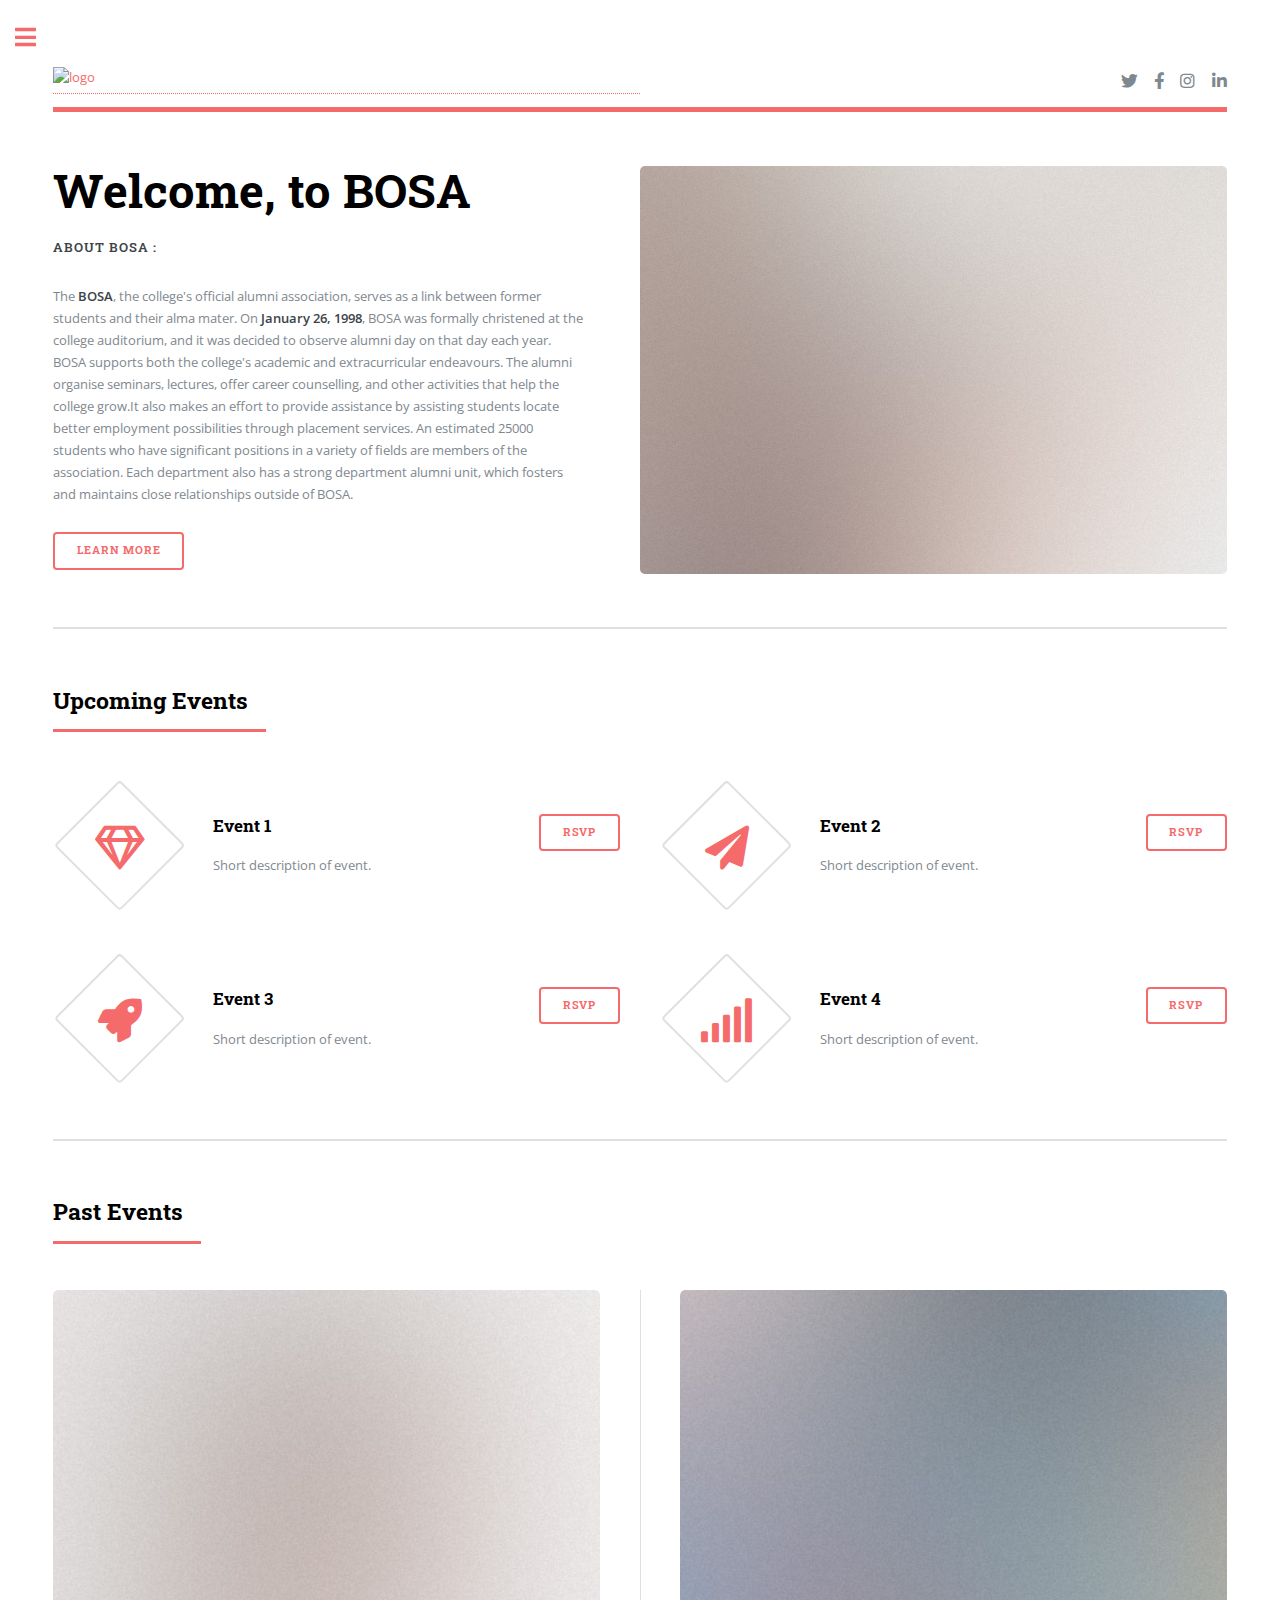
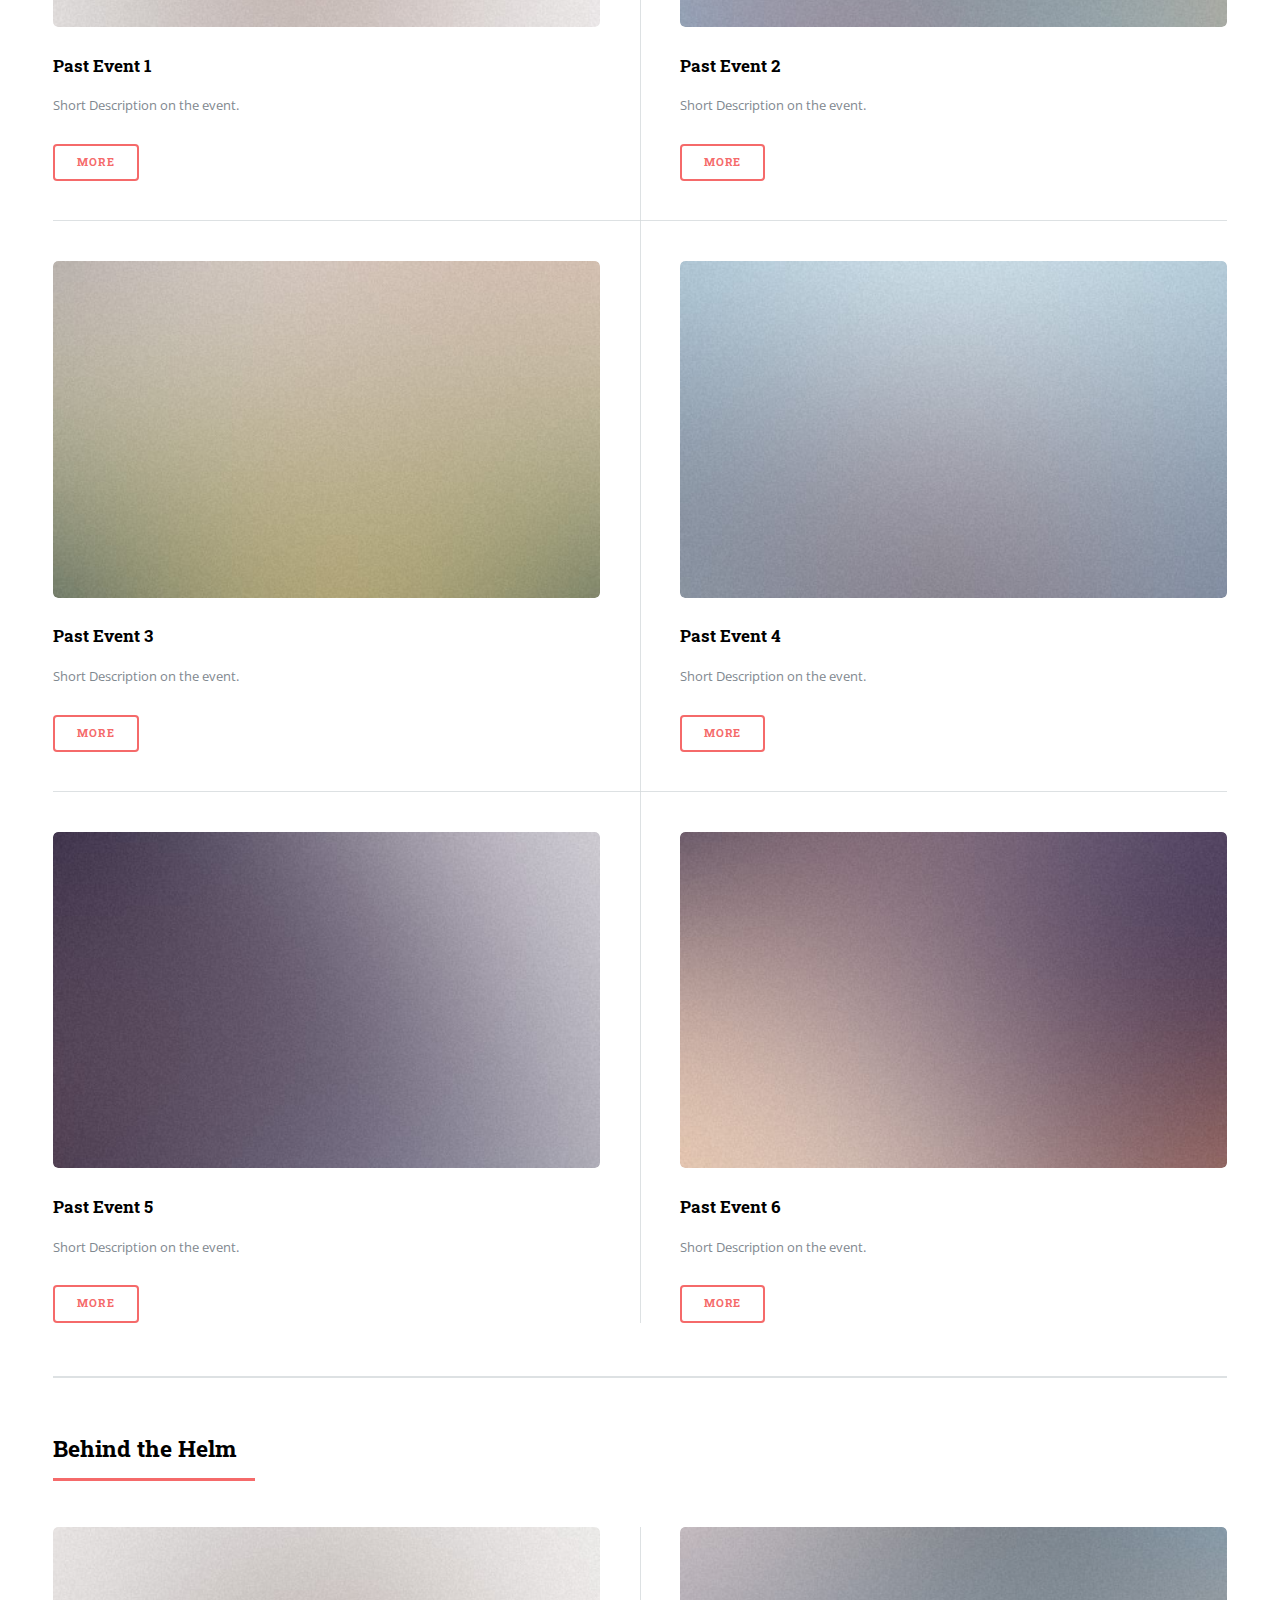
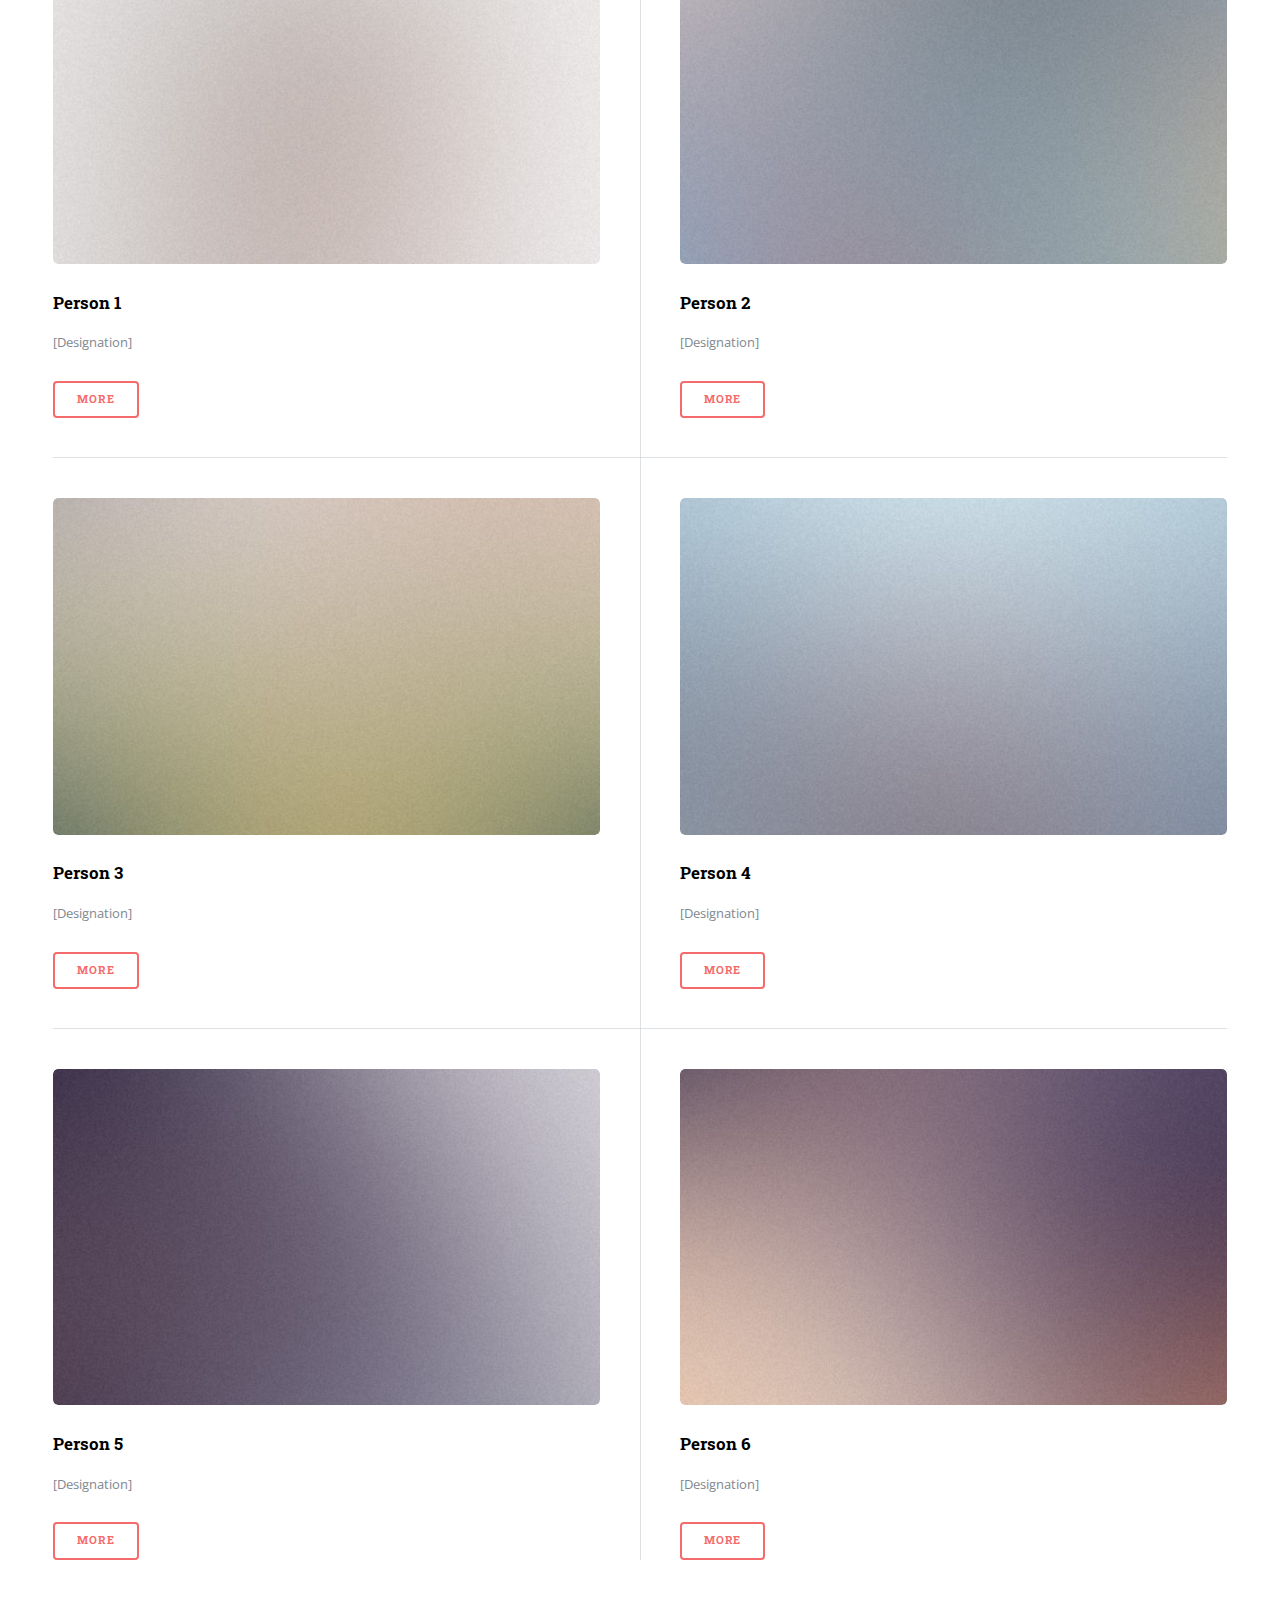
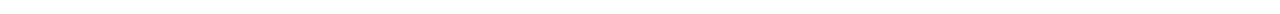
==== commit c11bdd31: "responsive logo" ====
--- a/index.html
+++ b/index.html
@@ -6,7 +6,7 @@
     <meta charset="utf-8" />
     <meta name="color-scheme" content="Light" />
     <meta name="viewport" content="width=device-width, initial-scale=1, user-scalable=no" />
-    <link rel="stylesheet" href="assets/css/main.css" />
+    <link rel="stylesheet" href="assets/css/main.css" />   
   </head>
 
   <body class="is-preload">
@@ -17,8 +17,9 @@
         <div class="inner">
           <!-- Header -->
           <header id="header">
-            <a href="https://www.bharatamatacollege.in/" class="logo"><strong><img src="images/logo/hLogo.png"
-                  width="365" height="65" alt="logo" />&nbsp;</strong>
+            <a href="https://www.bharatamatacollege.in/" class="logo">
+              <img class="BMC" src="images/logo/hLogo.png"
+                  width="365" height="65" alt="logo" />
             </a>
             <ul class="icons">
               <li>
@@ -199,9 +200,6 @@
             </div>
           </section>
 
-
-
-
           <section>
             <header class="major">
               <h2>Behind the Helm</h2>
@@ -269,31 +267,8 @@
               </article>
             </div>
           </section>
-
-
         </div>
       </div>
-
-
-
-
-
-
-
-
-
-
-
-
-
-
-
-
-
-
-
-
-
 
       <!-- Sidebar -->
       <div id="sidebar">
@@ -320,8 +295,6 @@
               <li><a href="#">Upcomin Events</a></li>
               <li><a href="#">Past Events</a></li>
               <li><a href="#">Behind the Helm</a></li>
-
-
             </ul>
           </nav>
 
@@ -350,7 +323,6 @@
                 </p>
               </article>
             </div>
-
           </section>
 
           <!-- Section -->
--- a/assets/css/main.css
+++ b/assets/css/main.css
@@ -1,9 +1,5 @@
 @import url(fontawesome-all.min.css);
 @import url("https://fonts.googleapis.com/css?family=Open+Sans:400,600,400italic,600italic|Roboto+Slab:400,700");
-
-* {
-  box-sizing: border-box;
-}
 
 html,
 body,
@@ -172,6 +168,10 @@
   body {
     min-width: 320px;
   }
+  #header .BMC {
+    width: 40%;
+    height: auto;
+  }
 }
 
 html {
@@ -241,6 +241,10 @@
   select,
   textarea {
     font-size: 9pt;
+  }
+  #header .BMC {
+    width: 30%;
+    height: auto;
   }
 }
 
@@ -3403,11 +3407,9 @@
   margin-bottom: 0;
 }
 
-#header .logo {
-  border-bottom: 0;
-  color: inherit;
-  font-family: "Roboto Slab", serif;
-  font-size: 1.125em;
+#header img {
+  max-width: 100%;
+  height: auto;
 }
 
 #header .icons {
@@ -3423,11 +3425,6 @@
 @media screen and (max-width: 736px) {
   #header {
     padding-top: 6.5em;
-  }
-
-  #header .logo {
-    font-size: 1.25em;
-    margin: 0;
   }
 
   #header .icons {
@@ -3436,6 +3433,10 @@
     position: absolute;
     right: -0.5em;
     top: 0;
+  }
+  #header .BMC{
+    width: 60%;
+    height: auto;
   }
 }
 
@@ -3687,58 +3688,3 @@
 .theme button:hover {
   transform: scale(1.1);
 }
-:root {
-  --light: #d8dbe0;
-  --dark: #28292c;
-}
-
-.toggle-switch {
-  position: relative;
-  width: 100px;
-  margin-bottom: 10px;
-}
-
-.toggle-switch label {
-  position: absolute;
-  width: 100%;
-  height: 50px;
-  background-color: var(--dark);
-  border-radius: 50px;
-  cursor: pointer;
-}
-
-.toggle-switch input {
-  position: absolute;
-  display: none;
-}
-
-.toggle-switch .slider {
-  position: absolute;
-  width: 100%;
-  height: 100%;
-  border-radius: 50px;
-  transition: 0.3s;
-}
-
-.toggle-switch input:checked ~ .slider {
-  background-color: var(--light);
-}
-
-.toggle-switch .slider::before {
-  content: "";
-  position: absolute;
-  top: 7.5px;
-  left: 8px;
-  width: 37.5px;
-  height: 37.5px;
-  border-radius: 50%;
-  box-shadow: inset 14px -2px 0px 0px var(--light);
-  background-color: var(--dark);
-  transition: 0.3s;
-}
-
-.toggle-switch input:checked ~ .slider::before {
-  transform: translateX(48px);
-  background-color: var(--dark);
-  box-shadow: none;
-}
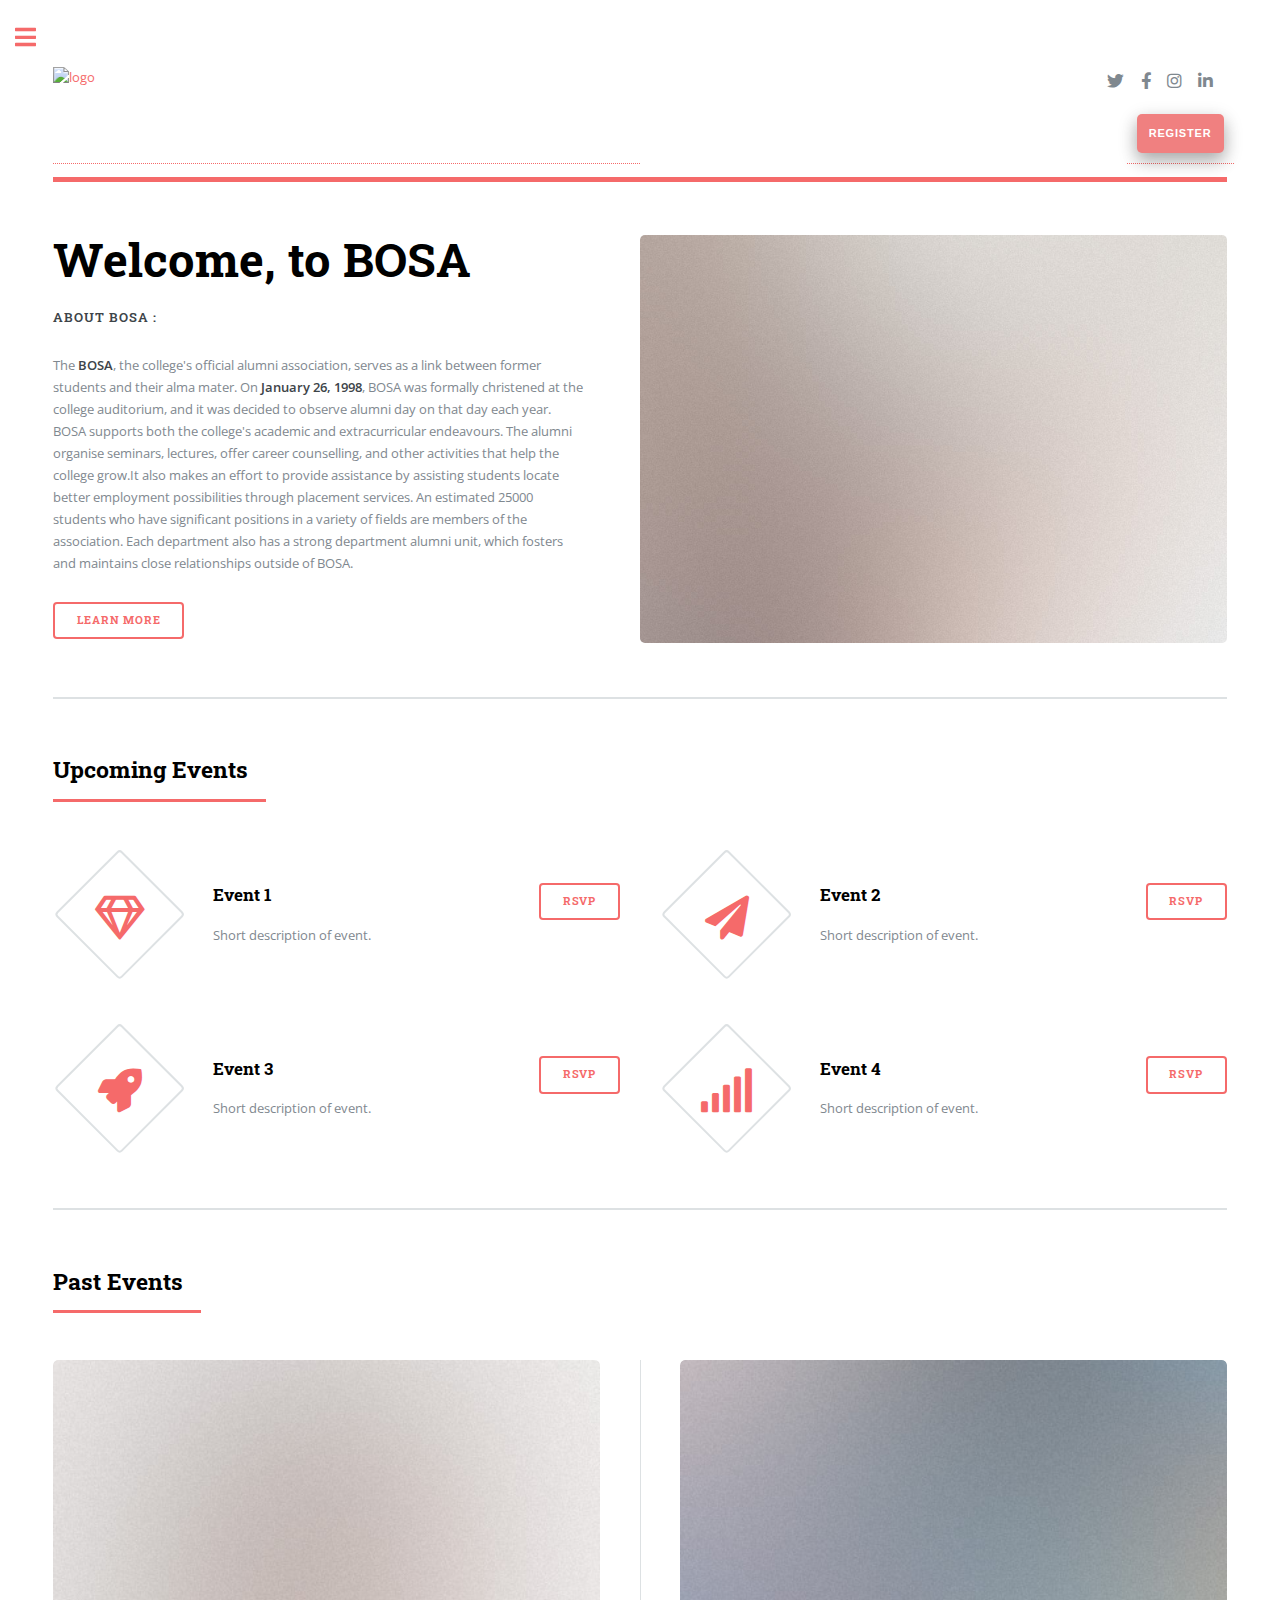
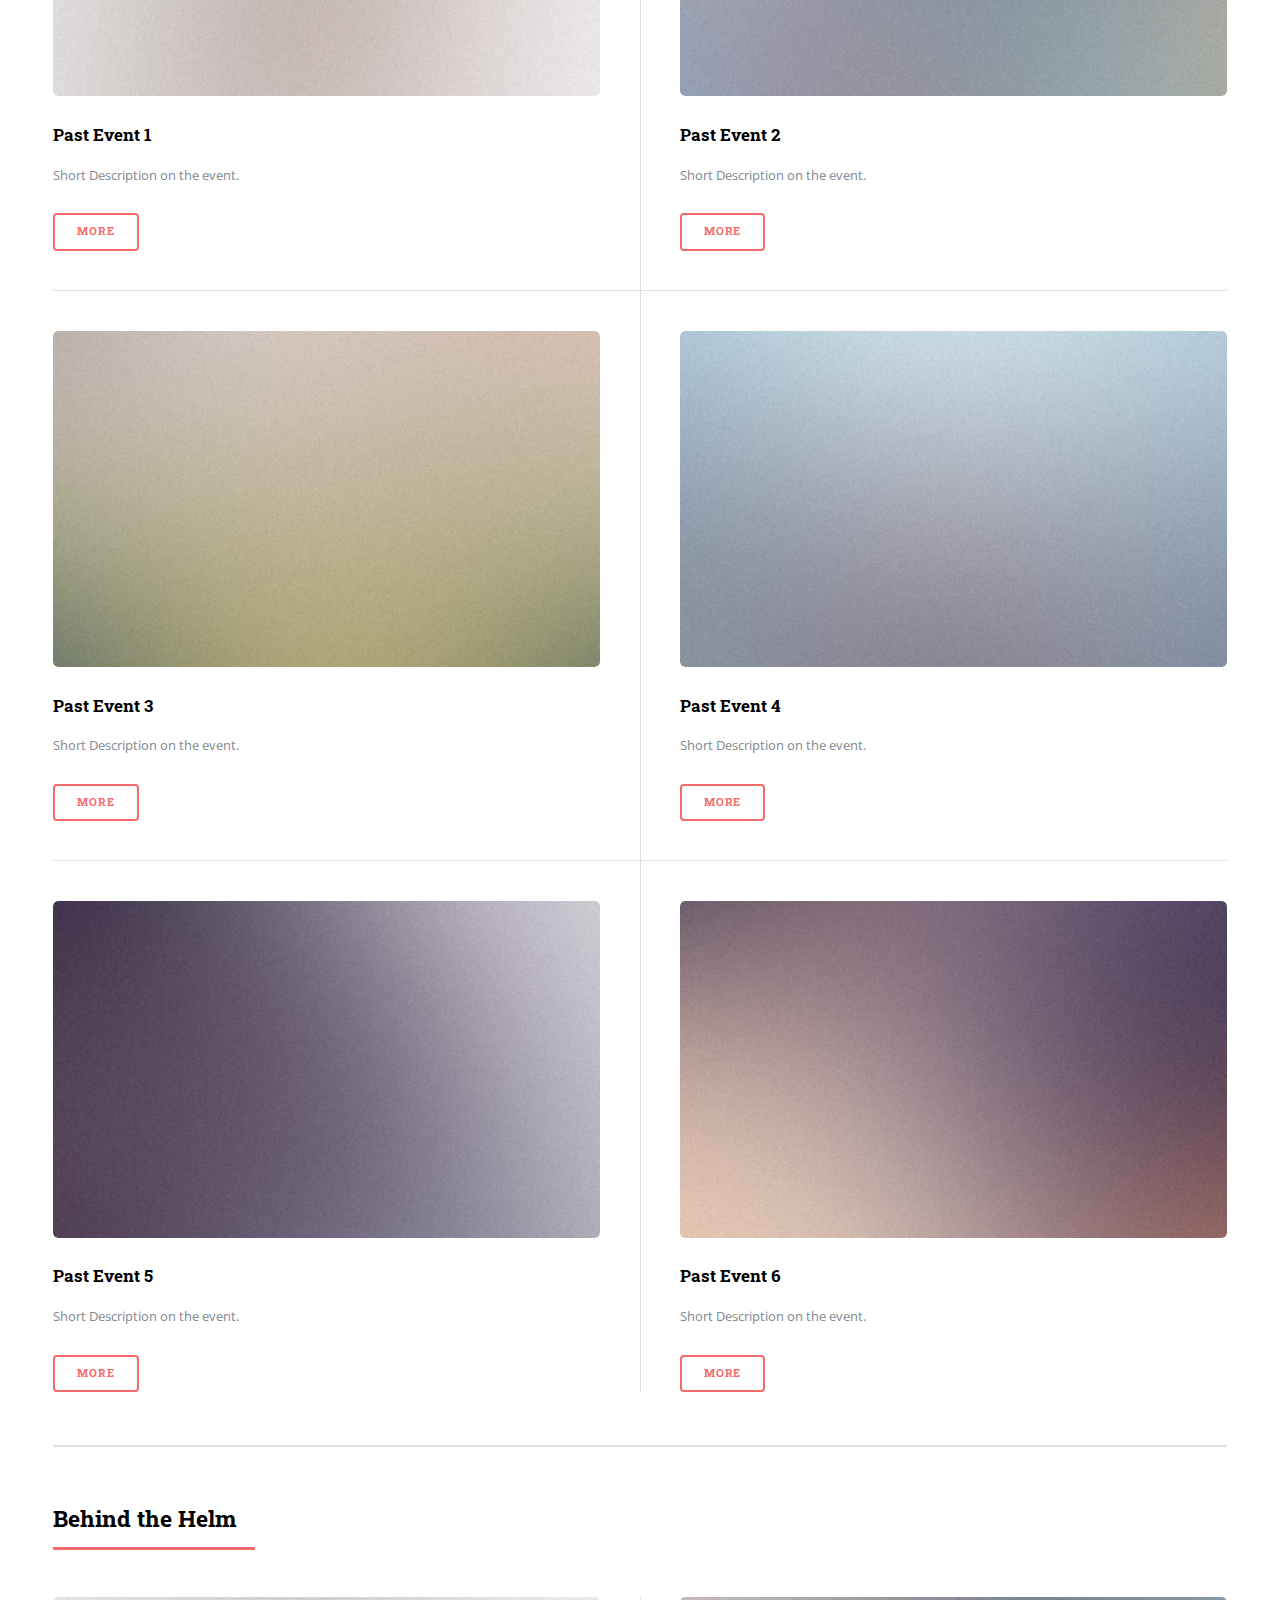
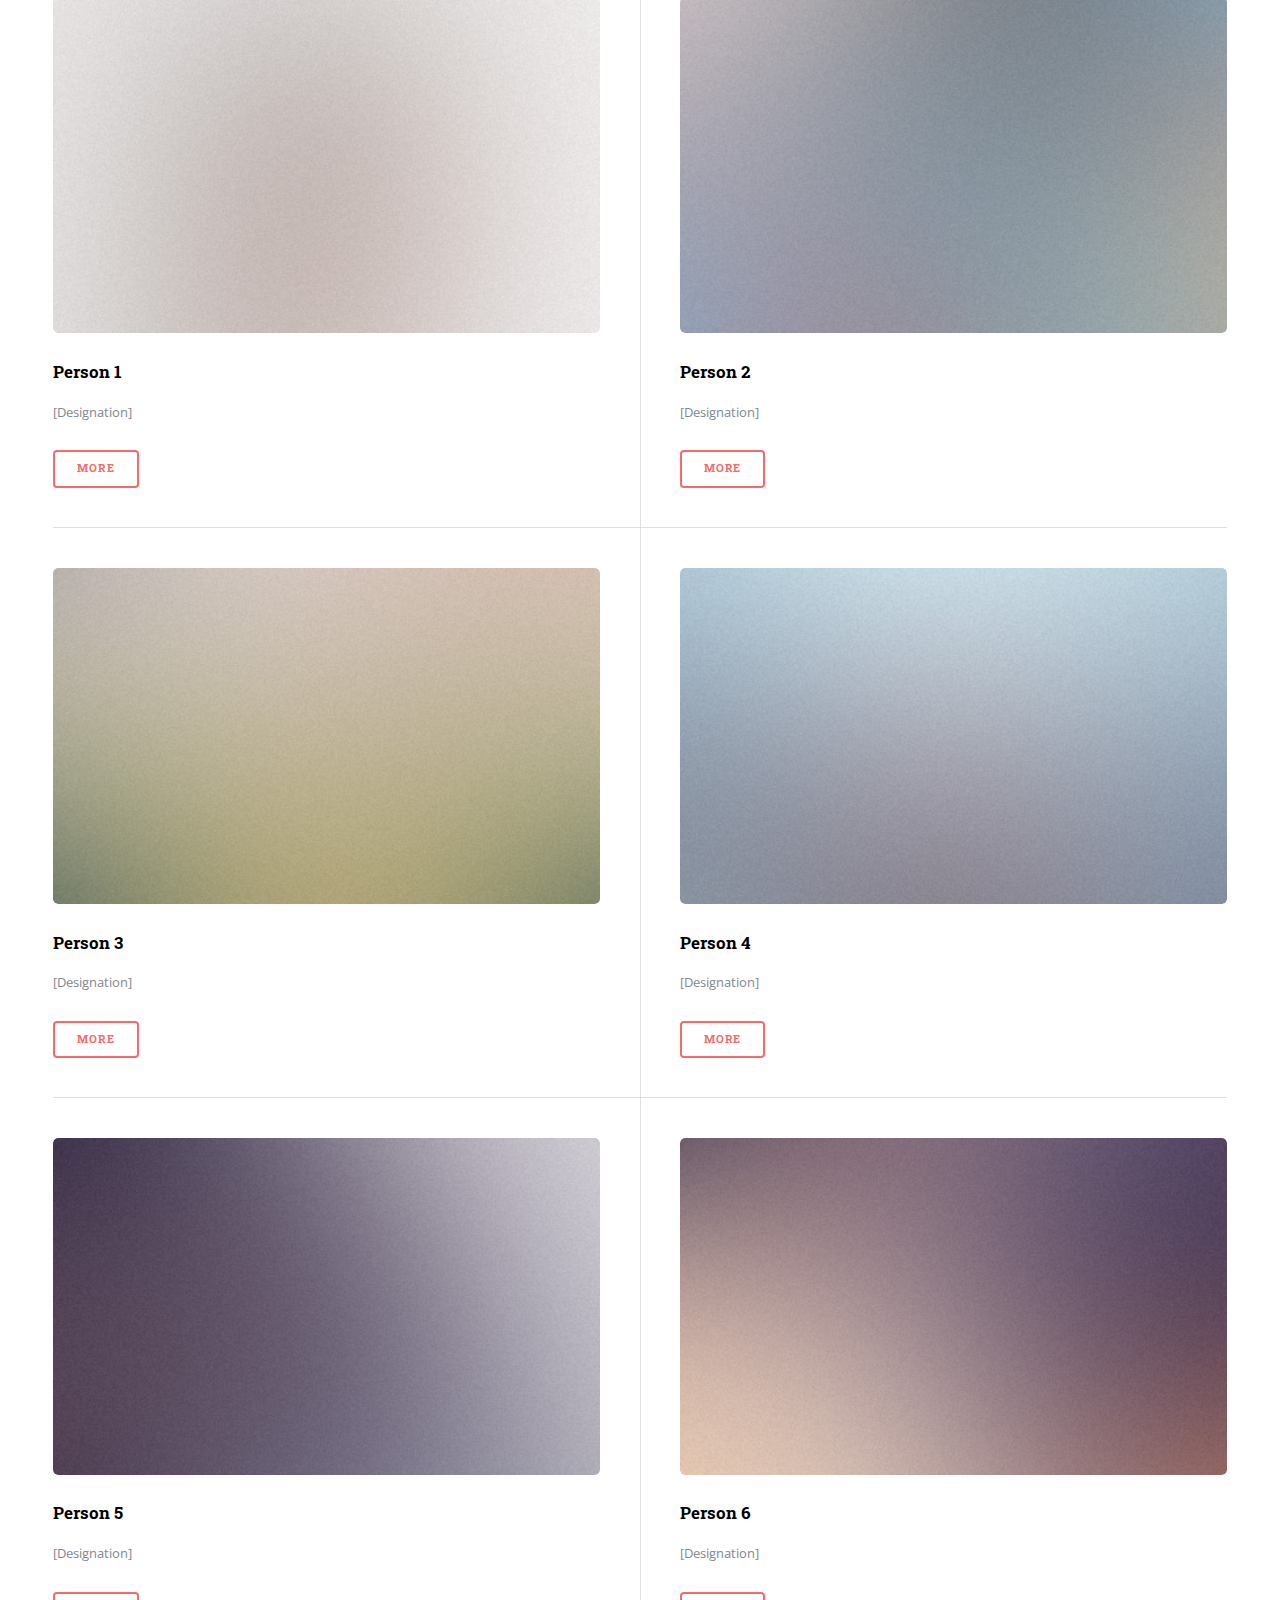
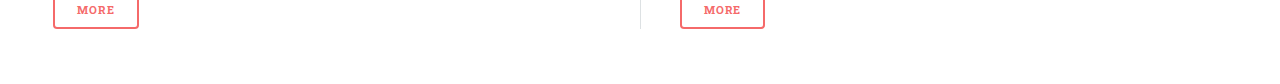
==== commit 5bee6a71: "Merge pull request #13 from jude7733/master" ====
--- a/index.html
+++ b/index.html
@@ -6,7 +6,7 @@
     <meta charset="utf-8" />
     <meta name="color-scheme" content="Light" />
     <meta name="viewport" content="width=device-width, initial-scale=1, user-scalable=no" />
-    <link rel="stylesheet" href="assets/css/main.css" />   
+    <link rel="stylesheet" href="assets/css/main.css" />
   </head>
 
   <body class="is-preload">
@@ -17,9 +17,8 @@
         <div class="inner">
           <!-- Header -->
           <header id="header">
-            <a href="https://www.bharatamatacollege.in/" class="logo">
-              <img class="BMC" src="images/logo/hLogo.png"
-                  width="365" height="65" alt="logo" />
+            <a href="https://www.bharatamatacollege.in/">
+              <img class="BMC" src="images/logo/hLogo.png" width="365" height="65" alt="logo" />
             </a>
             <ul class="icons">
               <li>
@@ -37,6 +36,11 @@
               <li>
                 <a href="https://www.linkedin.com/company/bharata-mata-college/?originalSubdomain=in"
                   class="icon brands fa-linkedin-in"><span class="label">LinkedIn</span></a>
+              <li class="registration">
+                <a href="form.html">
+                  <button class="register"><span>Register </span></button>
+                </a>
+              </li>
             </ul>
           </header>
 
@@ -289,9 +293,9 @@
               <h2>Menu</h2>
             </header>
             <ul>
-              <li><a href="index.html">Homepage</a></li>
+              <!-- <li><a href="index.html">Homepage</a></li>
               <li><a href="generic.html">Generic</a></li>
-              <li><a href="elements.html">Elements</a></li>
+              <li><a href="elements.html">Elements</a></li> -->
               <li><a href="#">Upcomin Events</a></li>
               <li><a href="#">Past Events</a></li>
               <li><a href="#">Behind the Helm</a></li>
--- a/assets/css/main.css
+++ b/assets/css/main.css
@@ -168,10 +168,6 @@
   body {
     min-width: 320px;
   }
-  #header .BMC {
-    width: 40%;
-    height: auto;
-  }
 }
 
 html {
@@ -241,10 +237,6 @@
   select,
   textarea {
     font-size: 9pt;
-  }
-  #header .BMC {
-    width: 30%;
-    height: auto;
   }
 }
 
@@ -1975,7 +1967,7 @@
 }
 
 select option {
-  color: #FFFFFF;
+  color: #ffffff;
   background: #1f1f1f;
 }
 
@@ -3224,7 +3216,7 @@
 }
 
 #sidebar > .inner > .alt {
-  background-color: #F56A6A;
+  background-color: #7f888f ;
   border-bottom: 0;
   margin: -2.22222em 0 4.44444em -2.22222em;
   padding: 2.22222em;
@@ -3396,7 +3388,7 @@
   display: flex;
   border-bottom: solid 5px #f56a6a;
   padding: 6em 0 1em 0;
-  position: relative ;
+  position: relative;
 }
 
 #header > * {
@@ -3433,10 +3425,6 @@
     position: absolute;
     right: -0.5em;
     top: 0;
-  }
-  #header .BMC{
-    width: 60%;
-    height: auto;
   }
 }
 
@@ -3665,16 +3653,16 @@
 }
 
 html {
-    transition: color 1500ms, background-color 1500ms;
-}
-
-html[data-theme='dark'] {
-    background: #000;
-    filter: invert(1) hue-rotate(180deg)
-}
-
-html[data-theme='dark'] img {
-  filter: invert(1) hue-rotate(180deg)
+  transition: color 1500ms, background-color 1500ms;
+}
+
+html[data-theme="dark"] {
+  background: #000;
+  filter: invert(1) hue-rotate(180deg);
+}
+
+html[data-theme="dark"] img {
+  filter: invert(1) hue-rotate(180deg);
 }
 .theme {
   display: flex;
@@ -3688,3 +3676,113 @@
 .theme button:hover {
   transform: scale(1.1);
 }
+.icons .registration {
+  display: flex;
+  justify-content: space-around;
+  align-items: center;
+  margin: 0 0% 0 auto;
+  width: 100%;
+  max-width: 100px;
+  height: auto;
+  padding-top: 10px;
+}
+.registration .register {
+  display: block;
+  border-radius: 5px;
+  background-color: lightcoral;
+  border: none;
+  color: #ffffff;
+  text-align: center;
+  width: max-content;
+  height: auto;
+  transition: all 0.5s;
+  cursor: pointer;
+  margin: 10px;
+  padding: 0 12px;
+  box-shadow: 0 8px 16px 0 rgba(0, 0, 0, 0.2), 0 6px 20px 0 rgba(0, 0, 0, 0.19);
+}
+
+.registration button {
+  font-size: inherit;
+  font-family: Arial, Helvetica, sans-serif;
+}
+
+.register span {
+  cursor: pointer;
+  display: inline-block;
+  color: #ffffff;
+  position: relative;
+  transition: 0.5s;
+}
+
+.register span:after {
+  content: "\00bb";
+  position: absolute;
+  opacity: 0;
+  top: 0;
+  right: -25px;
+  transition: 0.5s;
+}
+
+.register:hover span {
+  padding-right: 10px;
+}
+
+.register:hover span:after {
+  opacity: 1;
+  right: 0;
+}
+.register:focus span {
+  padding-right: 10px;
+}
+
+.register:focus span:after {
+  opacity: 1;
+  right: 0;
+}
+
+@media screen and (max-width: 1680px) {
+  .registration {
+    font-size: 12px;
+  }
+}
+@media only screen and (max-width: 1280px) {
+  .registration {
+    font-size: 11px;
+  }
+}
+@media only screen and (max-width: 980px) {
+  .registration {
+    font-size: 10px;
+  }
+}
+@media only screen and (max-width: 736px) {
+  #header .BMC {
+    width: 60%;
+    height: auto;
+  }
+  .registration {
+    font-size: 9px;
+  }
+}
+@media only screen and (max-width: 480px) {
+  #header .BMC {
+    width: 70%;
+    height: auto;
+  }
+  .registration {
+    font-size: 8px;
+  }
+  .register {
+    box-shadow: 0 4px 8px 0 rgba(0, 0, 0, 0.2), 0 3px 10px 0 rgba(0, 0, 0, 0.19);
+  }
+}
+@media only screen and (max-width: 360px) {
+  #header .BMC {
+    width: 70%;
+    height: auto;
+  }
+  .registration {
+    font-size: 7px;
+  }
+}
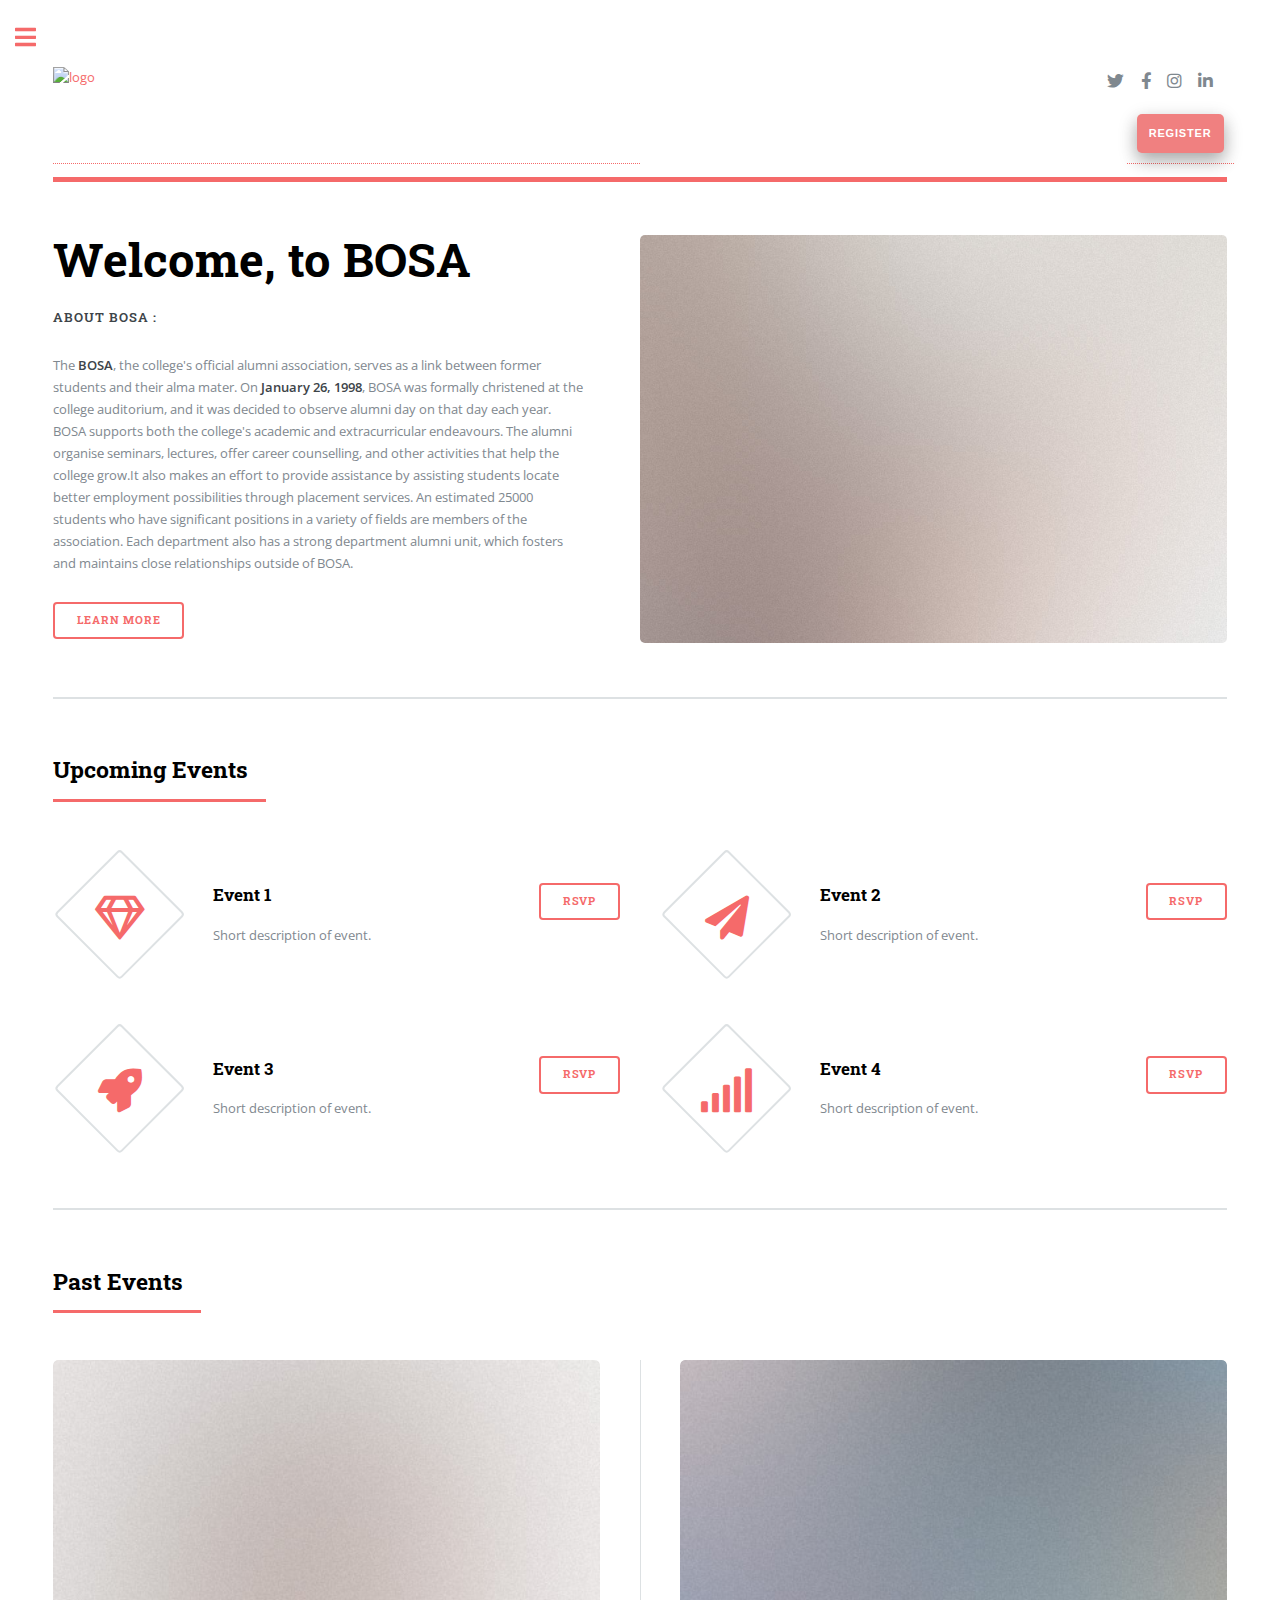
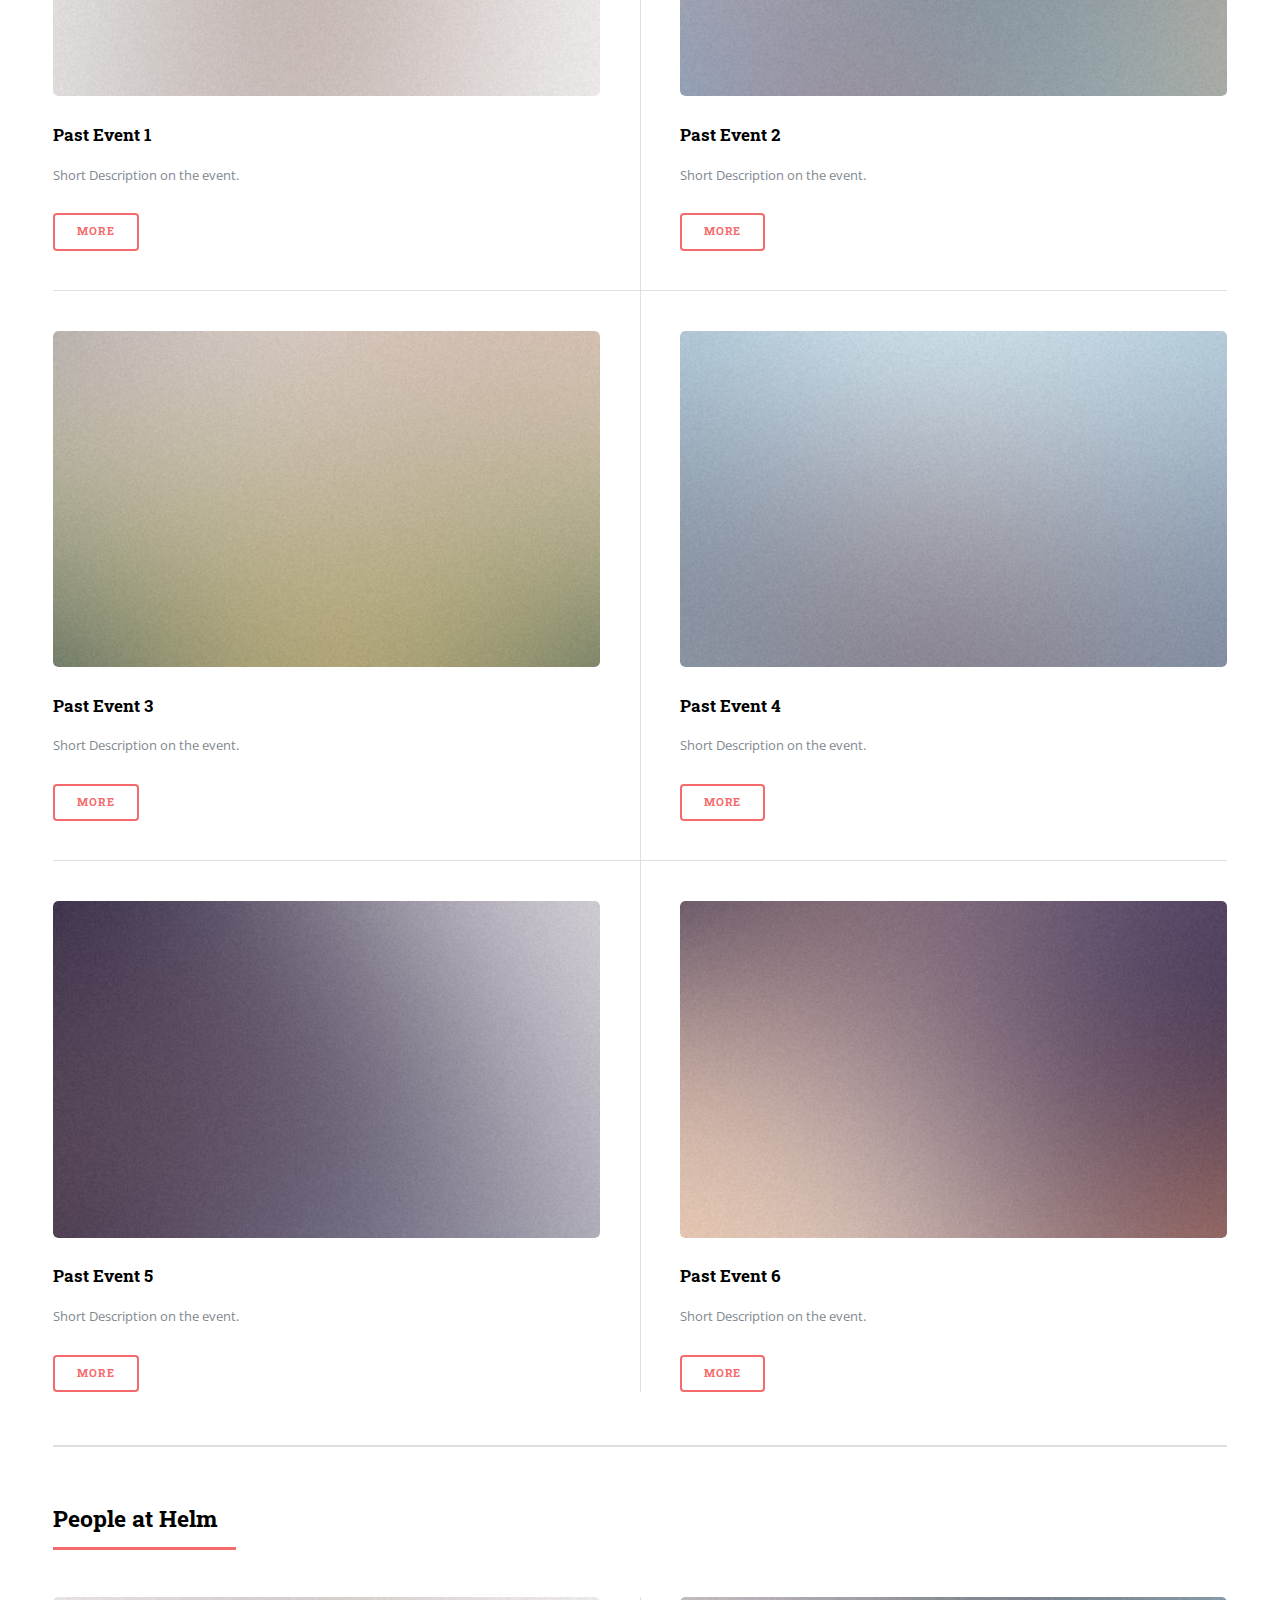
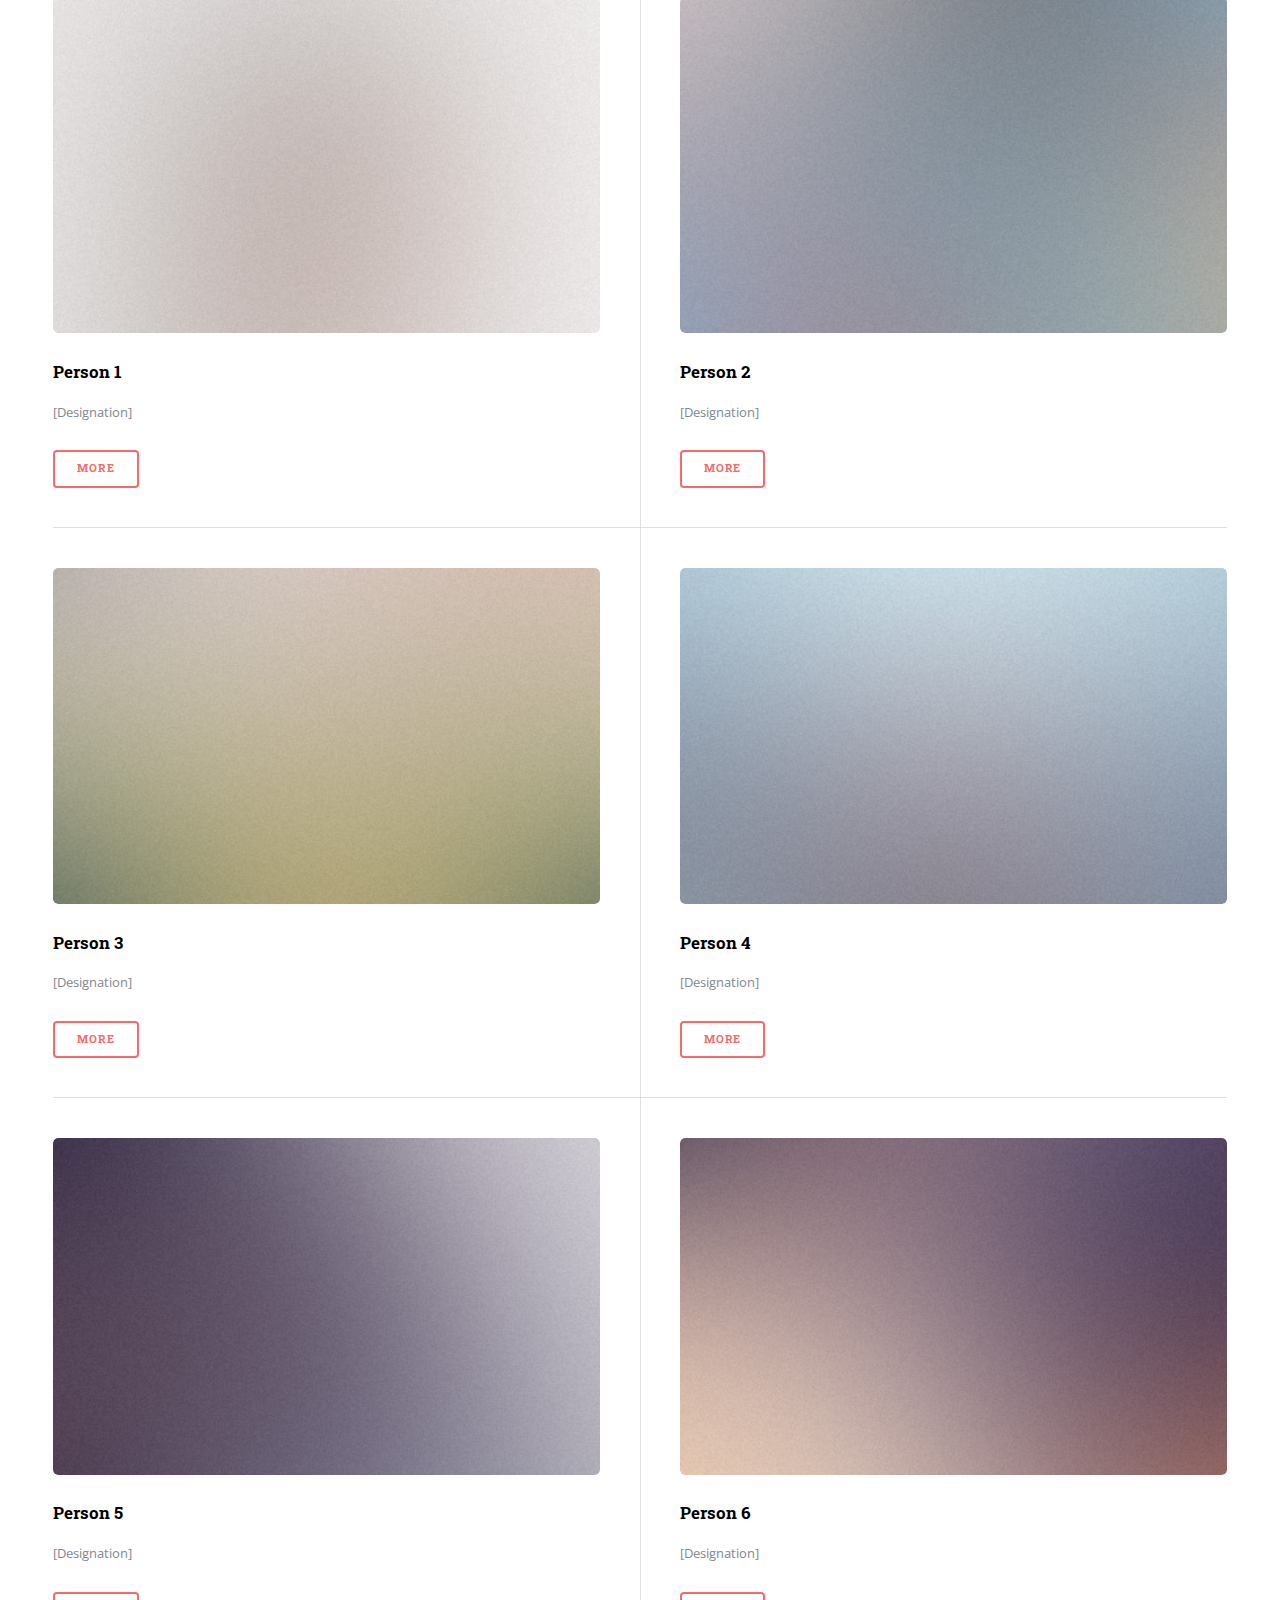
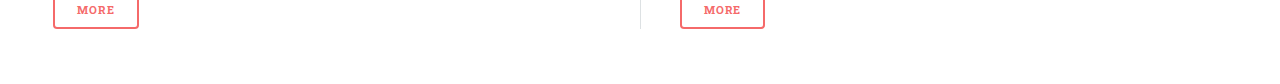
==== commit 506683e9: "Update index.html" ====
--- a/index.html
+++ b/index.html
@@ -206,7 +206,7 @@
 
           <section>
             <header class="major">
-              <h2>Behind the Helm</h2>
+              <h2>People at Helm</h2>
             </header>
             <div class="posts">
               <article>
@@ -298,7 +298,7 @@
               <li><a href="elements.html">Elements</a></li> -->
               <li><a href="#">Upcomin Events</a></li>
               <li><a href="#">Past Events</a></li>
-              <li><a href="#">Behind the Helm</a></li>
+              <li><a href="#">People at Helm</a></li>
             </ul>
           </nav>
 
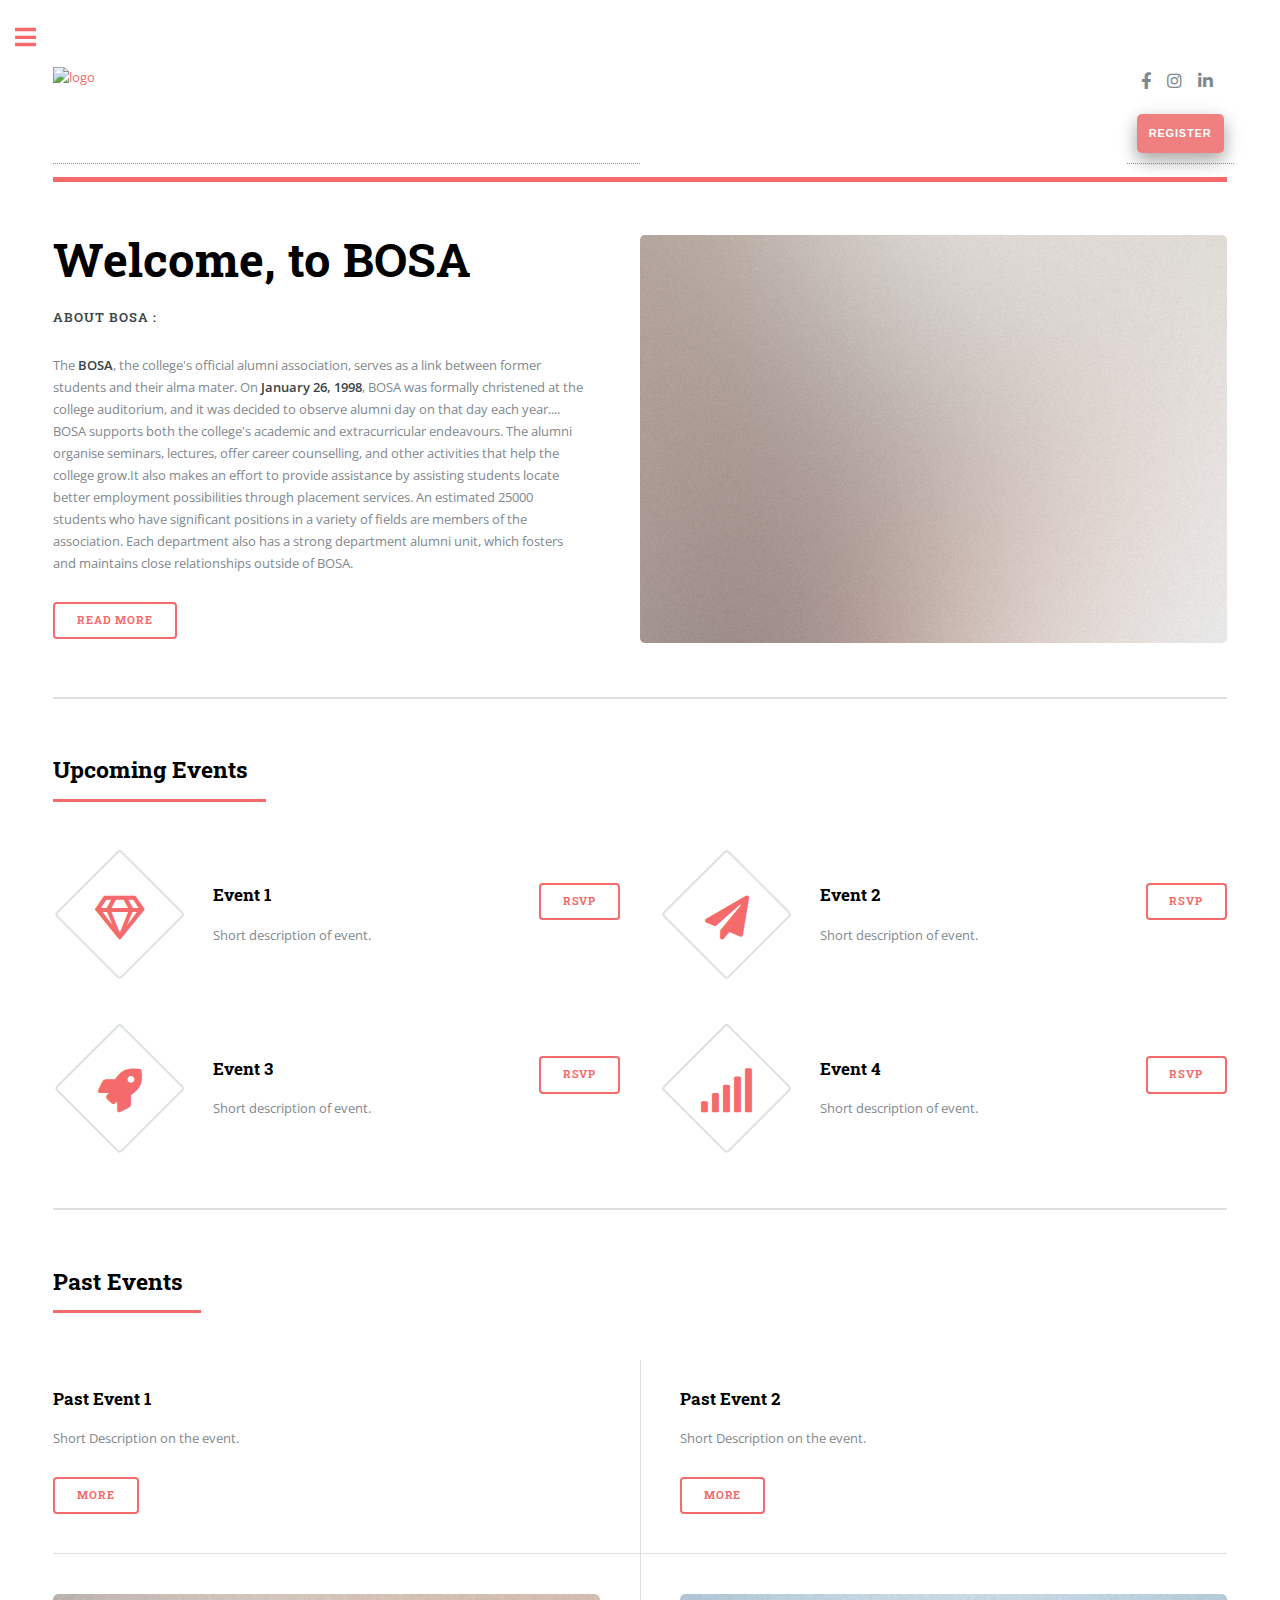
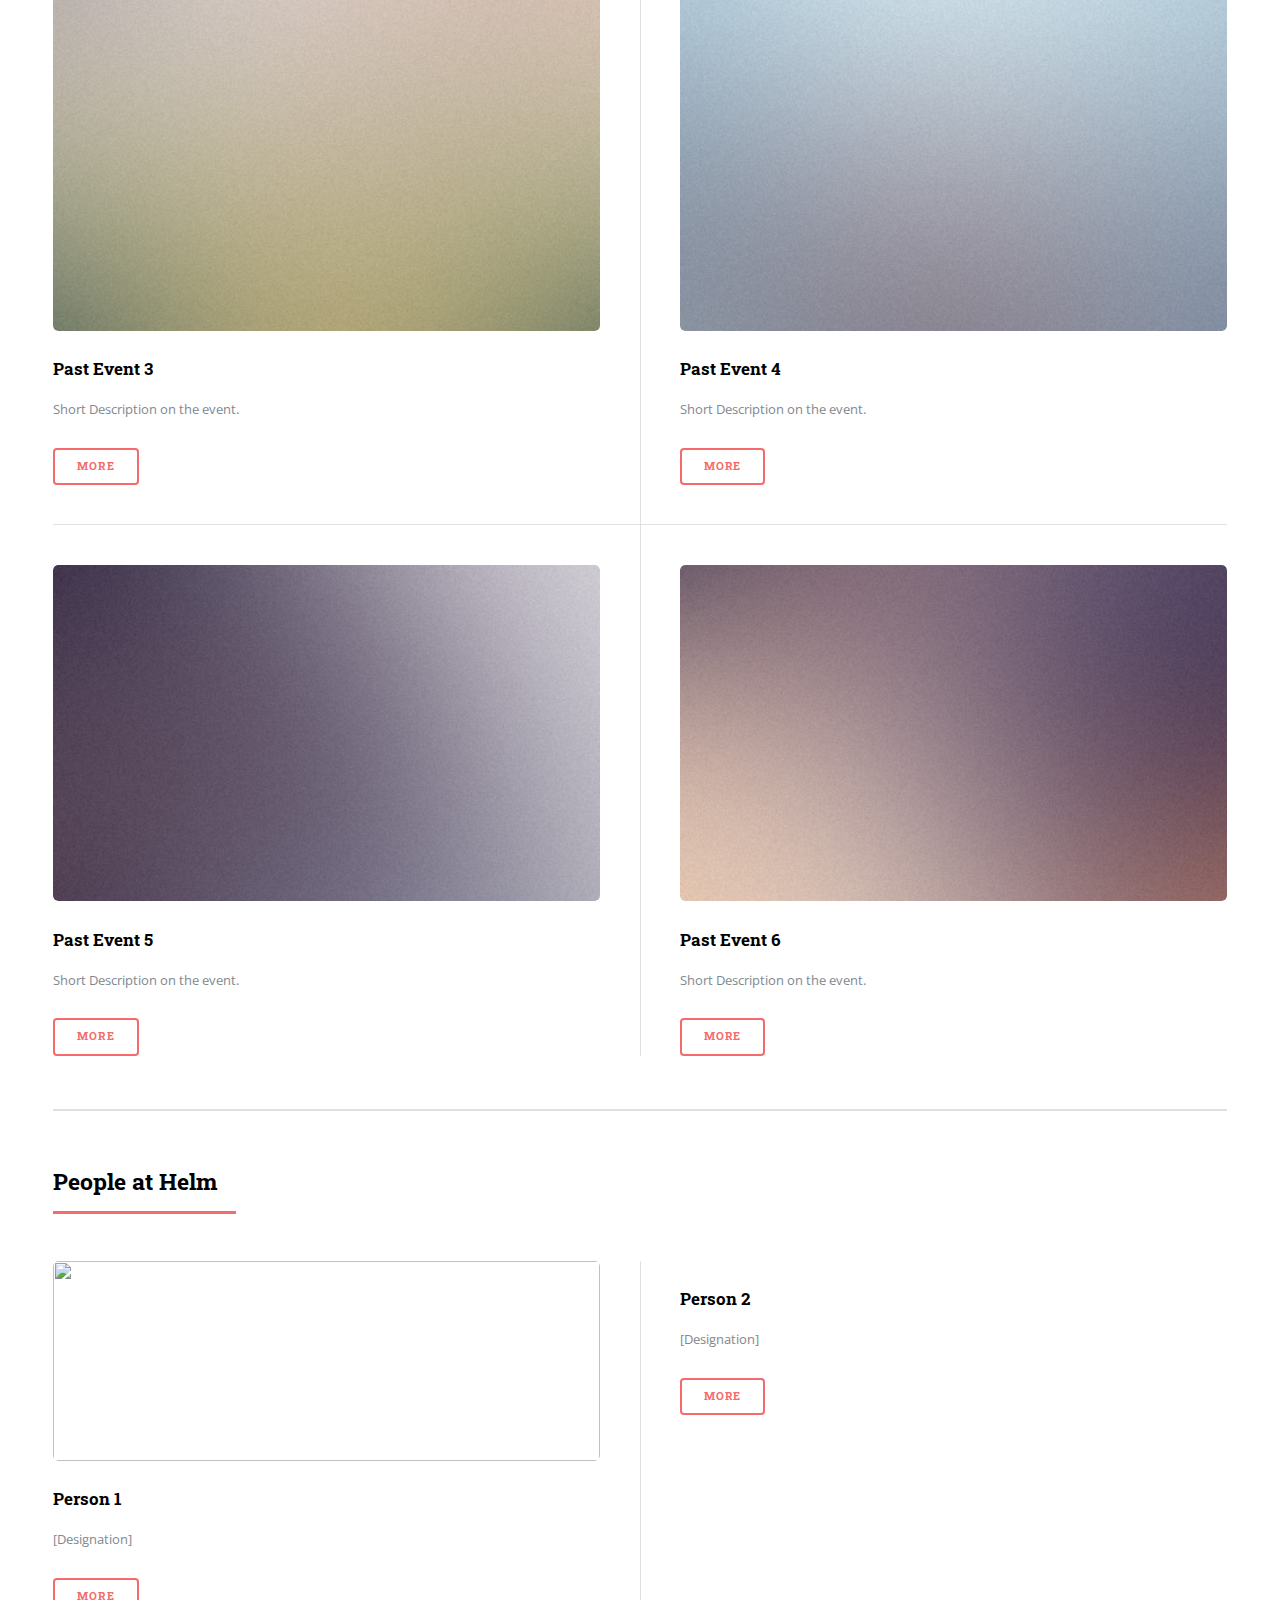
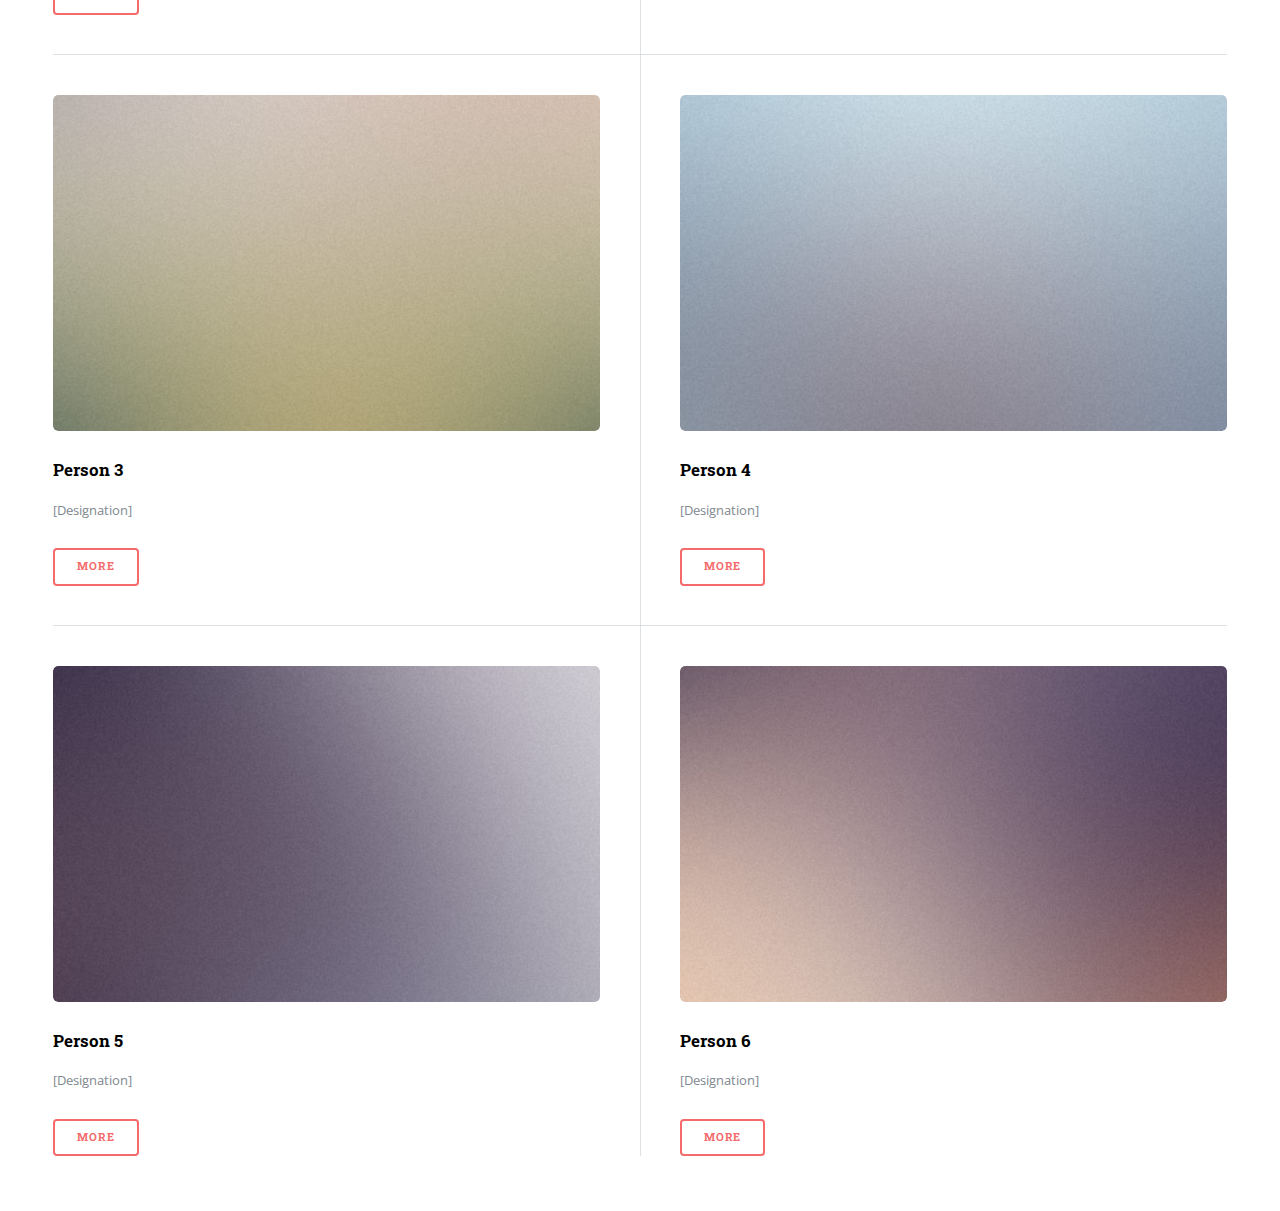
==== commit 70c721a0: "Update index.html" ====
--- a/index.html
+++ b/index.html
@@ -21,10 +21,7 @@
               <img class="BMC" src="images/logo/hLogo.png" width="365" height="65" alt="logo" />
             </a>
             <ul class="icons">
-              <li>
-                <a href="https://www.bharatamatacollege.in/vision-mission#!" class="icon brands fa-twitter"><span
-                    class="label">Twitter</span></a>
-              </li>
+              
               <li>
                 <a href="https://www.facebook.com/bmcthrikkakara" class="icon brands fa-facebook-f"><span
                     class="label">Facebook</span></a>
@@ -36,11 +33,13 @@
               <li>
                 <a href="https://www.linkedin.com/company/bharata-mata-college/?originalSubdomain=in"
                   class="icon brands fa-linkedin-in"><span class="label">LinkedIn</span></a>
+				</li>
               <li class="registration">
                 <a href="form.html">
                   <button class="register"><span>Register </span></button>
                 </a>
               </li>
+				
             </ul>
           </header>
 
@@ -56,7 +55,7 @@
                 association, serves as a link between former students and their
                 alma mater. On <strong>January 26, 1998</strong>, BOSA was
                 formally christened at the college auditorium, and it was
-                decided to observe alumni day on that day each year. BOSA
+                decided to observe alumni day on that day each year<span id="dots">...</span><span id="more">. BOSA
                 supports both the college's academic and extracurricular
                 endeavours. The alumni organise seminars, lectures, offer career
                 counselling, and other activities that help the college grow.It
@@ -66,10 +65,12 @@
                 positions in a variety of fields are members of the association.
                 Each department also has a strong department alumni unit, which
                 fosters and maintains close relationships outside of BOSA.&nbsp;
+				  </span>
               </p>
               <ul class="actions">
                 <li>
-                  <a href="https://www.bharatamatacollege.in/bosa" class="button big">Learn More</a>
+                  <button onclick="readMore()" id="myBtn">Read more</button>
+
                 </li>
               </ul>
             </div>
@@ -142,7 +143,7 @@
             </header>
             <div class="posts">
               <article>
-                <a href="#" class="image"><img src="images/pic01.jpg" alt="" /></a>
+                <a href="#" class="image"><img src="images/Event.jpg" alt="" /></a>
                 <h3>Past Event 1</h3>
                 <p>
                   Short Description on the event.
@@ -152,7 +153,7 @@
                 </ul>
               </article>
               <article>
-                <a href="#" class="image"><img src="images/pic02.jpg" alt="" /></a>
+                <a href="#" class="image"><img src="images/Event.jpg" alt="" /></a>
                 <h3>Past Event 2</h3>
                 <p>
                   Short Description on the event.
@@ -210,7 +211,7 @@
             </header>
             <div class="posts">
               <article>
-                <a href="#" class="image"><img src="images/pic01.jpg" alt="" /></a>
+                <a href="#" class="image"><img src="images/Profile pic.jpg" alt=""  height="200" /></a>
                 <h3>Person 1</h3>
                 <p>
                   [Designation]
@@ -220,7 +221,7 @@
                 </ul>
               </article>
               <article>
-                <a href="#" class="image"><img src="images/pic02.jpg" alt="" /></a>
+                <a href="#" class="image"><img src="images/Profile pic.jpg" alt="" /></a>
                 <h3>Person 2</h3>
                 <p>
                   [Designation]
@@ -309,7 +310,7 @@
             </header>
             <div class="mini-posts">
               <article>
-                <a href="#" class="image"><img src="images/pic07.jpg" alt="" /></a>
+                <a href="#" class="image"><img src="images/Event.jpg" alt="" /></a>
                 <p>
                   Highlighted event 1
                 </p>
@@ -373,5 +374,6 @@
     <script src="assets/js/util.js"></script>
     <script src="assets/js/main.js"></script>
     <script src="assets/js/theme.js"></script>
+	<script src="assets/js/readMore.js"></script>
   </body>
 </html>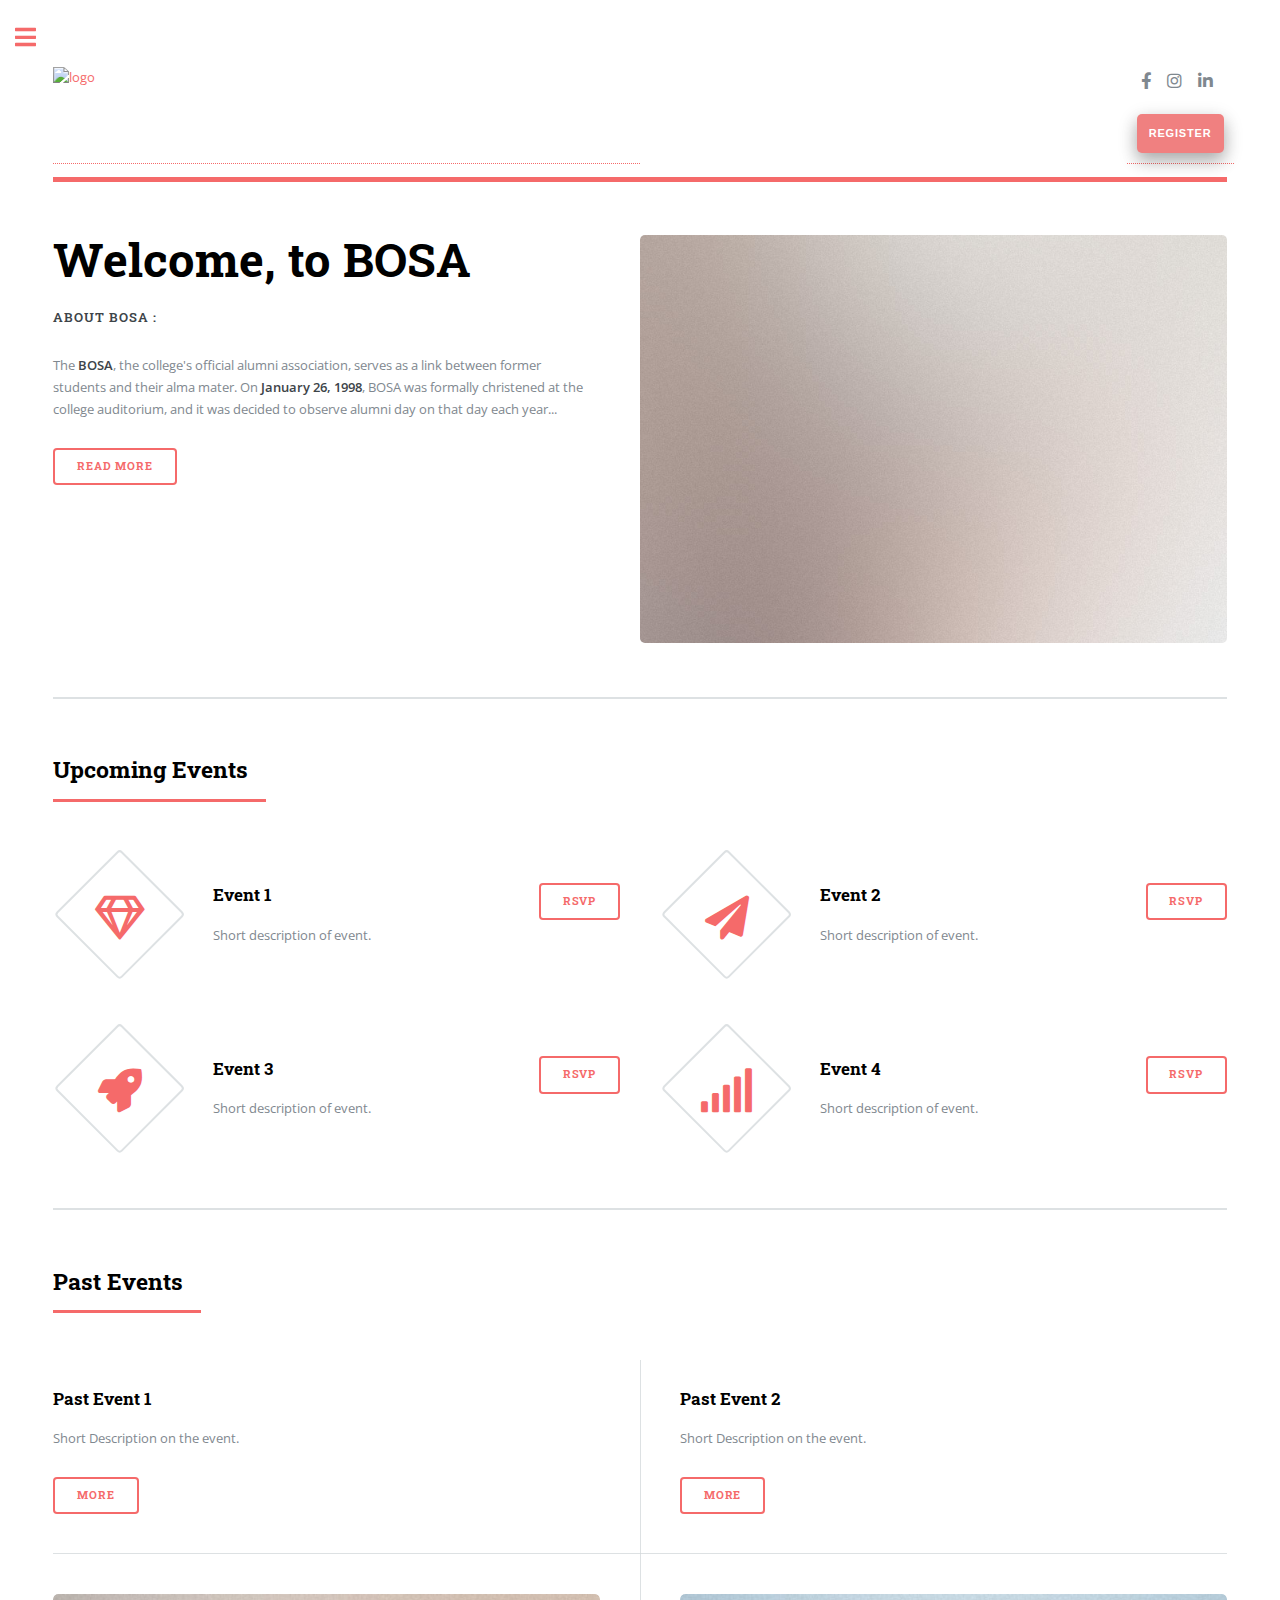
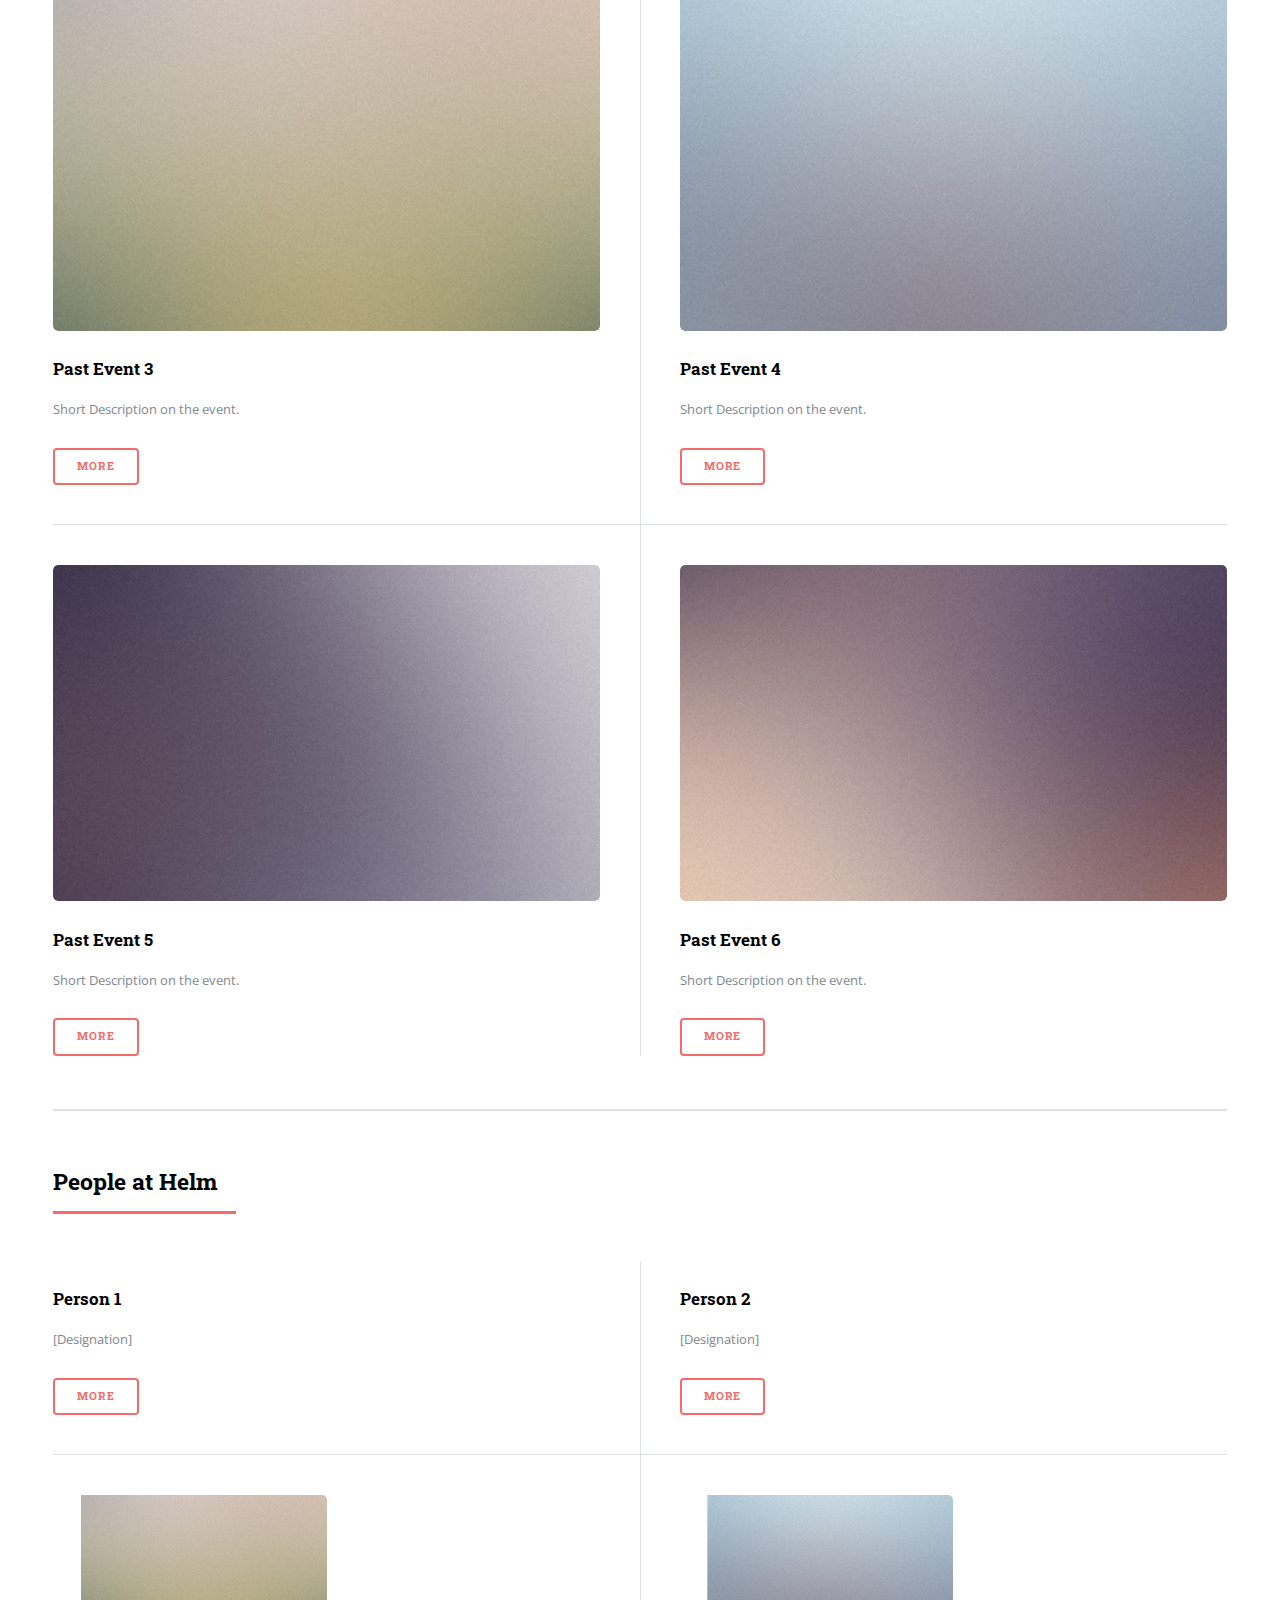
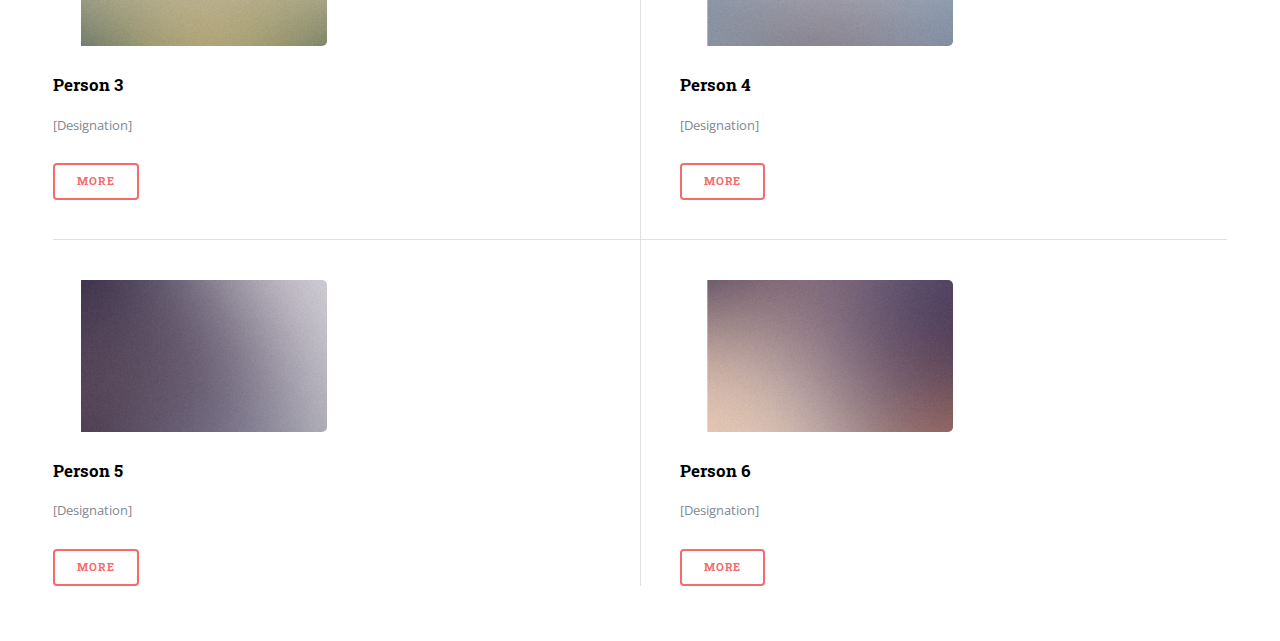
==== commit f4007987: "Merge pull request #14 from jude7733/master" ====
--- a/index.html
+++ b/index.html
@@ -21,7 +21,7 @@
               <img class="BMC" src="images/logo/hLogo.png" width="365" height="65" alt="logo" />
             </a>
             <ul class="icons">
-              
+
               <li>
                 <a href="https://www.facebook.com/bmcthrikkakara" class="icon brands fa-facebook-f"><span
                     class="label">Facebook</span></a>
@@ -33,13 +33,13 @@
               <li>
                 <a href="https://www.linkedin.com/company/bharata-mata-college/?originalSubdomain=in"
                   class="icon brands fa-linkedin-in"><span class="label">LinkedIn</span></a>
-				</li>
+              </li>
               <li class="registration">
                 <a href="form.html">
                   <button class="register"><span>Register </span></button>
                 </a>
               </li>
-				
+
             </ul>
           </header>
 
@@ -55,17 +55,18 @@
                 association, serves as a link between former students and their
                 alma mater. On <strong>January 26, 1998</strong>, BOSA was
                 formally christened at the college auditorium, and it was
-                decided to observe alumni day on that day each year<span id="dots">...</span><span id="more">. BOSA
-                supports both the college's academic and extracurricular
-                endeavours. The alumni organise seminars, lectures, offer career
-                counselling, and other activities that help the college grow.It
-                also makes an effort to provide assistance by assisting students
-                locate better employment possibilities through placement
-                services. An estimated 25000 students who have significant
-                positions in a variety of fields are members of the association.
-                Each department also has a strong department alumni unit, which
-                fosters and maintains close relationships outside of BOSA.&nbsp;
-				  </span>
+                decided to observe alumni day on that day each year<span id="dots">...</span>
+                <span id="more">. BOSA
+                  supports both the college's academic and extracurricular
+                  endeavours. The alumni organise seminars, lectures, offer career
+                  counselling, and other activities that help the college grow.It
+                  also makes an effort to provide assistance by assisting students
+                  locate better employment possibilities through placement
+                  services. An estimated 25000 students who have significant
+                  positions in a variety of fields are members of the association.
+                  Each department also has a strong department alumni unit, which
+                  fosters and maintains close relationships outside of BOSA.&nbsp;
+                </span>
               </p>
               <ul class="actions">
                 <li>
@@ -211,7 +212,7 @@
             </header>
             <div class="posts">
               <article>
-                <a href="#" class="image"><img src="images/Profile pic.jpg" alt=""  height="200" /></a>
+                <a href="#" class="image"><img class="person" src="images/Profile pic.jpg" alt="" /></a>
                 <h3>Person 1</h3>
                 <p>
                   [Designation]
@@ -221,7 +222,7 @@
                 </ul>
               </article>
               <article>
-                <a href="#" class="image"><img src="images/Profile pic.jpg" alt="" /></a>
+                <a href="#" class="image"><img class="person" src="images/Profile pic.jpg" alt="" /></a>
                 <h3>Person 2</h3>
                 <p>
                   [Designation]
@@ -231,7 +232,7 @@
                 </ul>
               </article>
               <article>
-                <a href="#" class="image"><img src="images/pic03.jpg" alt="" /></a>
+                <a href="#" class="image"><img class="person" src="images/pic03.jpg" alt="" /></a>
                 <h3>Person 3</h3>
                 <p>
                   [Designation]
@@ -241,7 +242,7 @@
                 </ul>
               </article>
               <article>
-                <a href="#" class="image"><img src="images/pic04.jpg" alt="" /></a>
+                <a href="#" class="image"><img class="person" src="images/pic04.jpg" alt="" /></a>
                 <h3>Person 4</h3>
                 <p>
                   [Designation]
@@ -251,7 +252,7 @@
                 </ul>
               </article>
               <article>
-                <a href="#" class="image"><img src="images/pic05.jpg" alt="" /></a>
+                <a href="#" class="image"><img class="person" src="images/pic05.jpg" alt="" /></a>
                 <h3>Person 5</h3>
                 <p>
                   [Designation]
@@ -261,7 +262,7 @@
                 </ul>
               </article>
               <article>
-                <a href="#" class="image"><img src="images/pic06.jpg" alt="" /></a>
+                <a href="#" class="image"><img class="person" src="images/pic06.jpg" alt="" /></a>
                 <h3>Person 6</h3>
                 <p>
                   [Designation]
@@ -374,6 +375,6 @@
     <script src="assets/js/util.js"></script>
     <script src="assets/js/main.js"></script>
     <script src="assets/js/theme.js"></script>
-	<script src="assets/js/readMore.js"></script>
+    <script src="assets/js/readMore.js"></script>
   </body>
 </html>--- a/assets/css/main.css
+++ b/assets/css/main.css
@@ -2161,6 +2161,11 @@
   border-radius: 0.375em;
   display: block;
 }
+.person {
+  max-width: 50%;
+  max-height: 70%;
+  padding-left: 5%;
+}
 
 .image.left,
 .image.right {
@@ -3216,7 +3221,7 @@
 }
 
 #sidebar > .inner > .alt {
-  background-color: #7f888f ;
+  background-color: #7f888f;
   border-bottom: 0;
   margin: -2.22222em 0 4.44444em -2.22222em;
   padding: 2.22222em;
@@ -3786,3 +3791,7 @@
     font-size: 7px;
   }
 }
+
+#more {
+  display: none;
+}
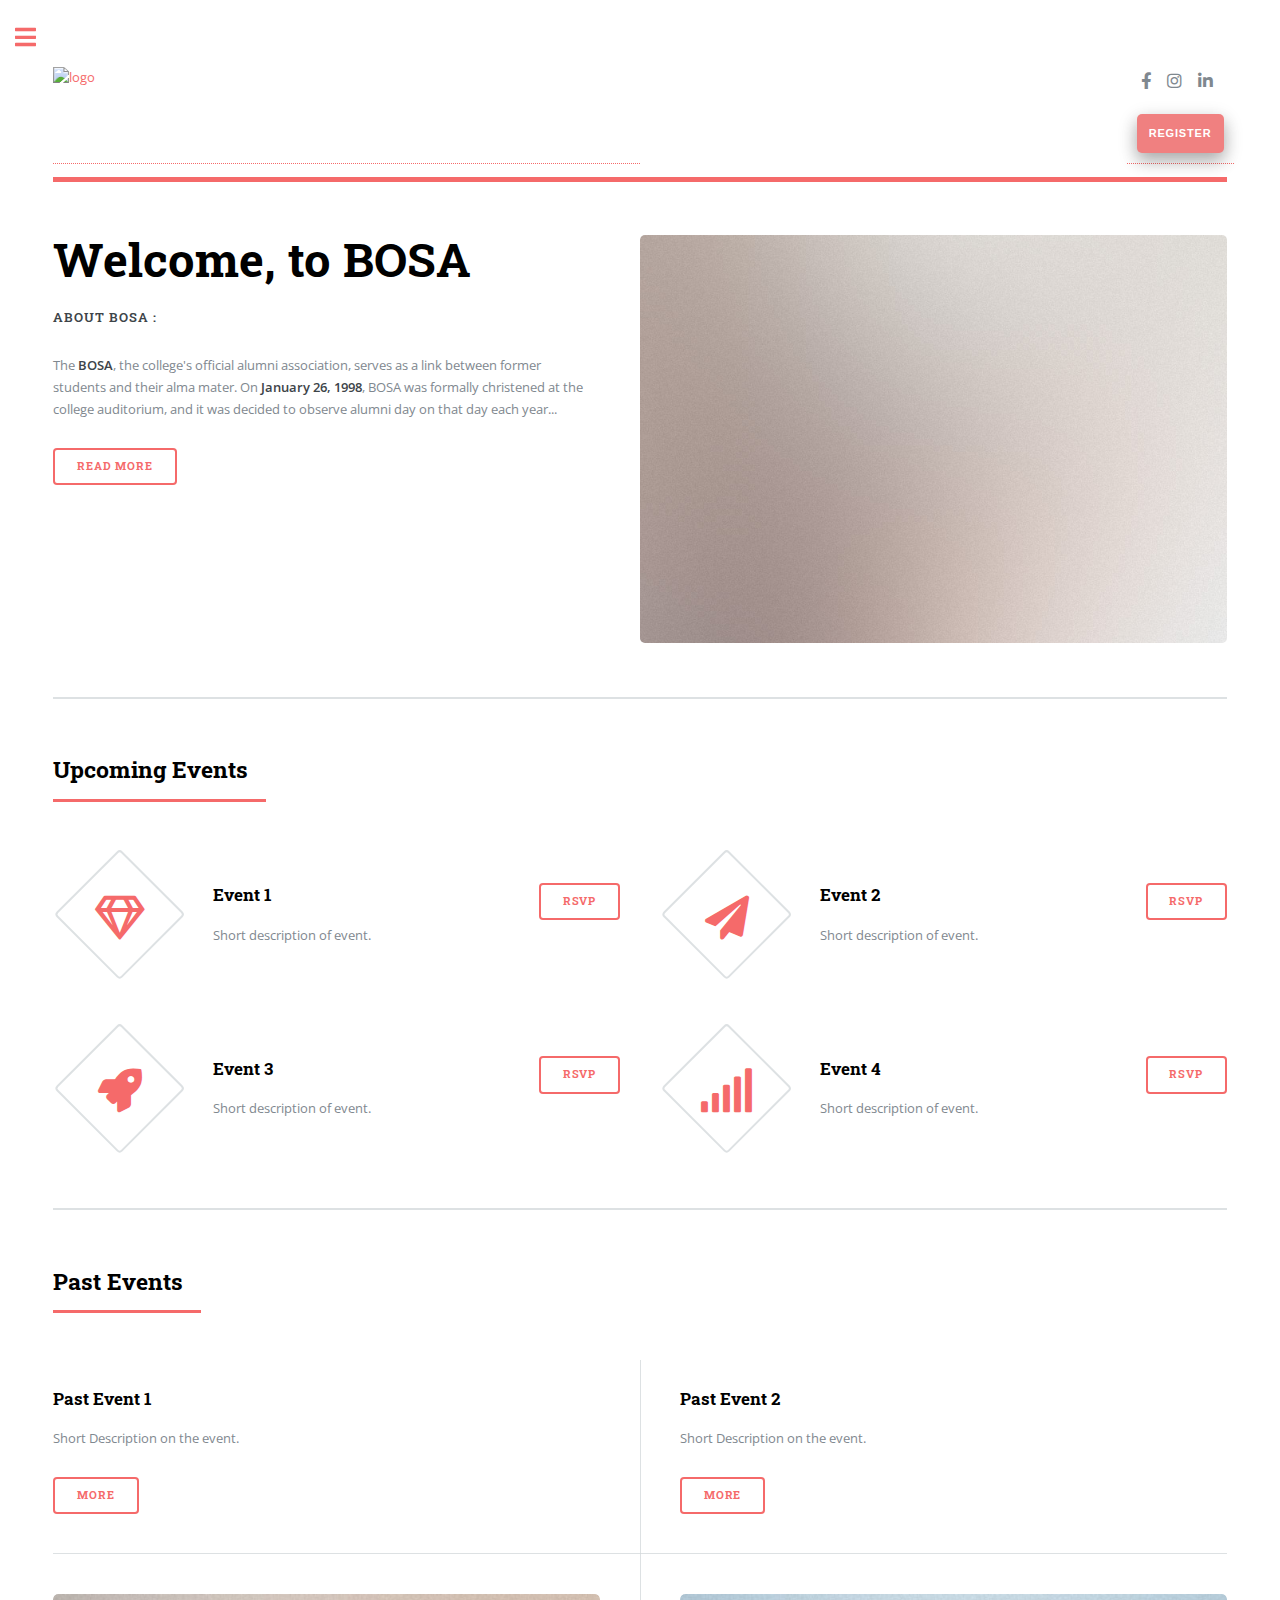
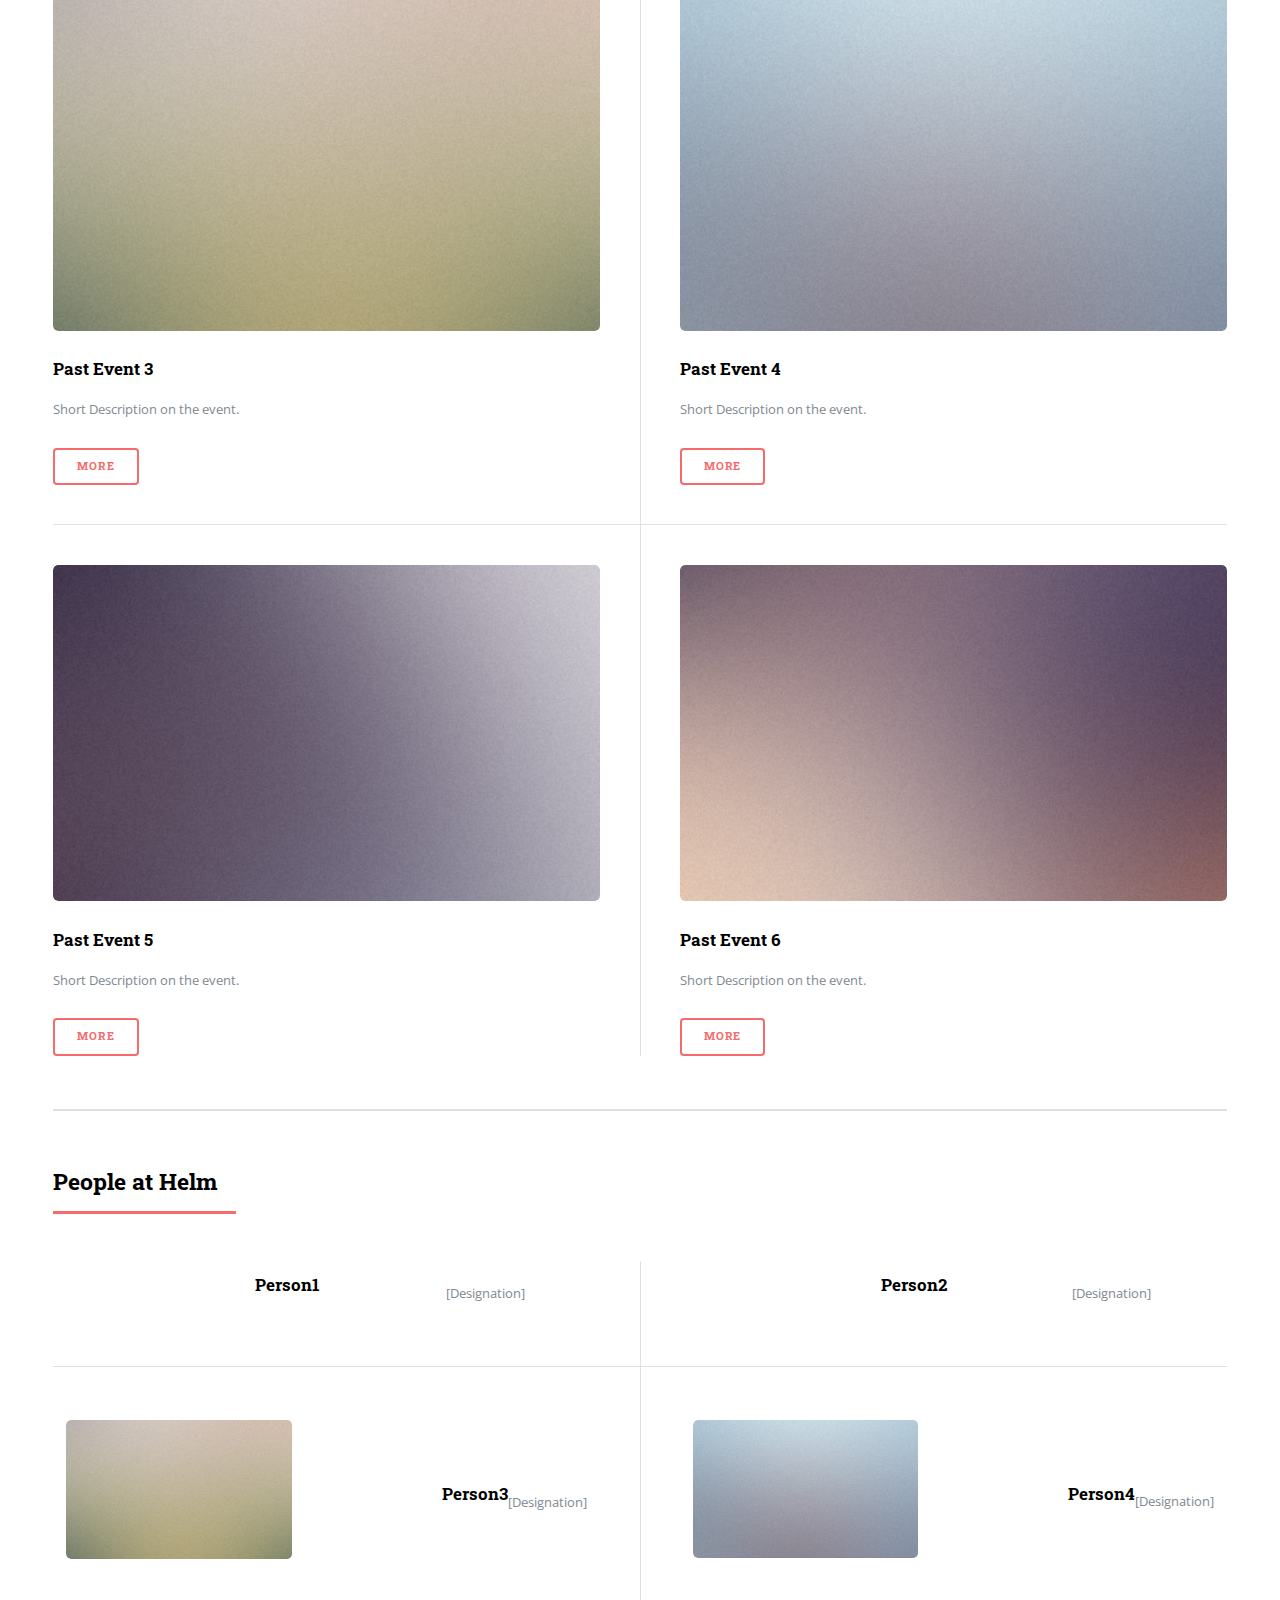
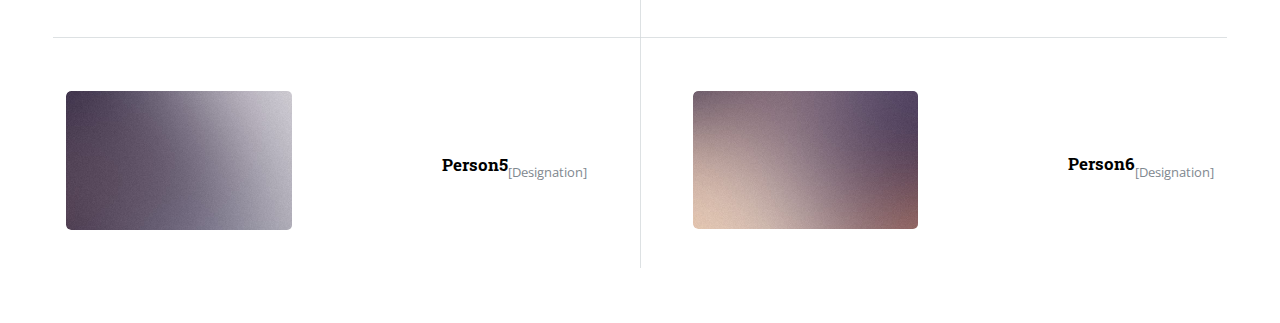
==== commit efb3510d: "realigned people section, added class people" ====
--- a/index.html
+++ b/index.html
@@ -211,65 +211,47 @@
               <h2>People at Helm</h2>
             </header>
             <div class="posts">
-              <article>
+              <article class="people">
                 <a href="#" class="image"><img class="person" src="images/Profile pic.jpg" alt="" /></a>
-                <h3>Person 1</h3>
-                <p>
-                  [Designation]
-                </p>
-                <ul class="actions">
-                  <li><a href="#" class="button">More</a></li>
-                </ul>
-              </article>
-              <article>
+                <h3>Person1</h3>
+                <p>
+                  [Designation]
+                </p>
+              </article>
+              <article class="people">
                 <a href="#" class="image"><img class="person" src="images/Profile pic.jpg" alt="" /></a>
-                <h3>Person 2</h3>
-                <p>
-                  [Designation]
-                </p>
-                <ul class="actions">
-                  <li><a href="#" class="button">More</a></li>
-                </ul>
-              </article>
-              <article>
+                <h3>Person2</h3>
+                <p>
+                  [Designation]
+                </p>
+              </article>
+              <article class="people">
                 <a href="#" class="image"><img class="person" src="images/pic03.jpg" alt="" /></a>
-                <h3>Person 3</h3>
-                <p>
-                  [Designation]
-                </p>
-                <ul class="actions">
-                  <li><a href="#" class="button">More</a></li>
-                </ul>
-              </article>
-              <article>
+                <h3>Person3</h3>
+                <p>
+                  [Designation]
+                </p>
+              </article>
+              <article class="people">
                 <a href="#" class="image"><img class="person" src="images/pic04.jpg" alt="" /></a>
-                <h3>Person 4</h3>
-                <p>
-                  [Designation]
-                </p>
-                <ul class="actions">
-                  <li><a href="#" class="button">More</a></li>
-                </ul>
-              </article>
-              <article>
+                <h3>Person4</h3>
+                <p>
+                  [Designation]
+                </p>
+              </article>
+              <article class="people">
                 <a href="#" class="image"><img class="person" src="images/pic05.jpg" alt="" /></a>
-                <h3>Person 5</h3>
-                <p>
-                  [Designation]
-                </p>
-                <ul class="actions">
-                  <li><a href="#" class="button">More</a></li>
-                </ul>
-              </article>
-              <article>
+                <h3>Person5</h3>
+                <p>
+                  [Designation]
+                </p>
+              </article>
+              <article class="people">
                 <a href="#" class="image"><img class="person" src="images/pic06.jpg" alt="" /></a>
-                <h3>Person 6</h3>
-                <p>
-                  [Designation]
-                </p>
-                <ul class="actions">
-                  <li><a href="#" class="button">More</a></li>
-                </ul>
+                <h3>Person6</h3>
+                <p>
+                  [Designation]
+                </p>
               </article>
             </div>
           </section>
--- a/assets/css/main.css
+++ b/assets/css/main.css
@@ -2156,15 +2156,9 @@
   display: inline-block;
   position: relative;
 }
-
 .image img {
   border-radius: 0.375em;
   display: block;
-}
-.person {
-  max-width: 50%;
-  max-height: 70%;
-  padding-left: 5%;
 }
 
 .image.left,
@@ -3795,3 +3789,15 @@
 #more {
   display: none;
 }
+
+.people {
+  display: flex;
+  justify-content: space-around;
+  align-items: center;
+  height: max-content;
+  padding: 1%;
+}
+.person {
+  max-width: 60%;
+  max-height: 70%;
+}
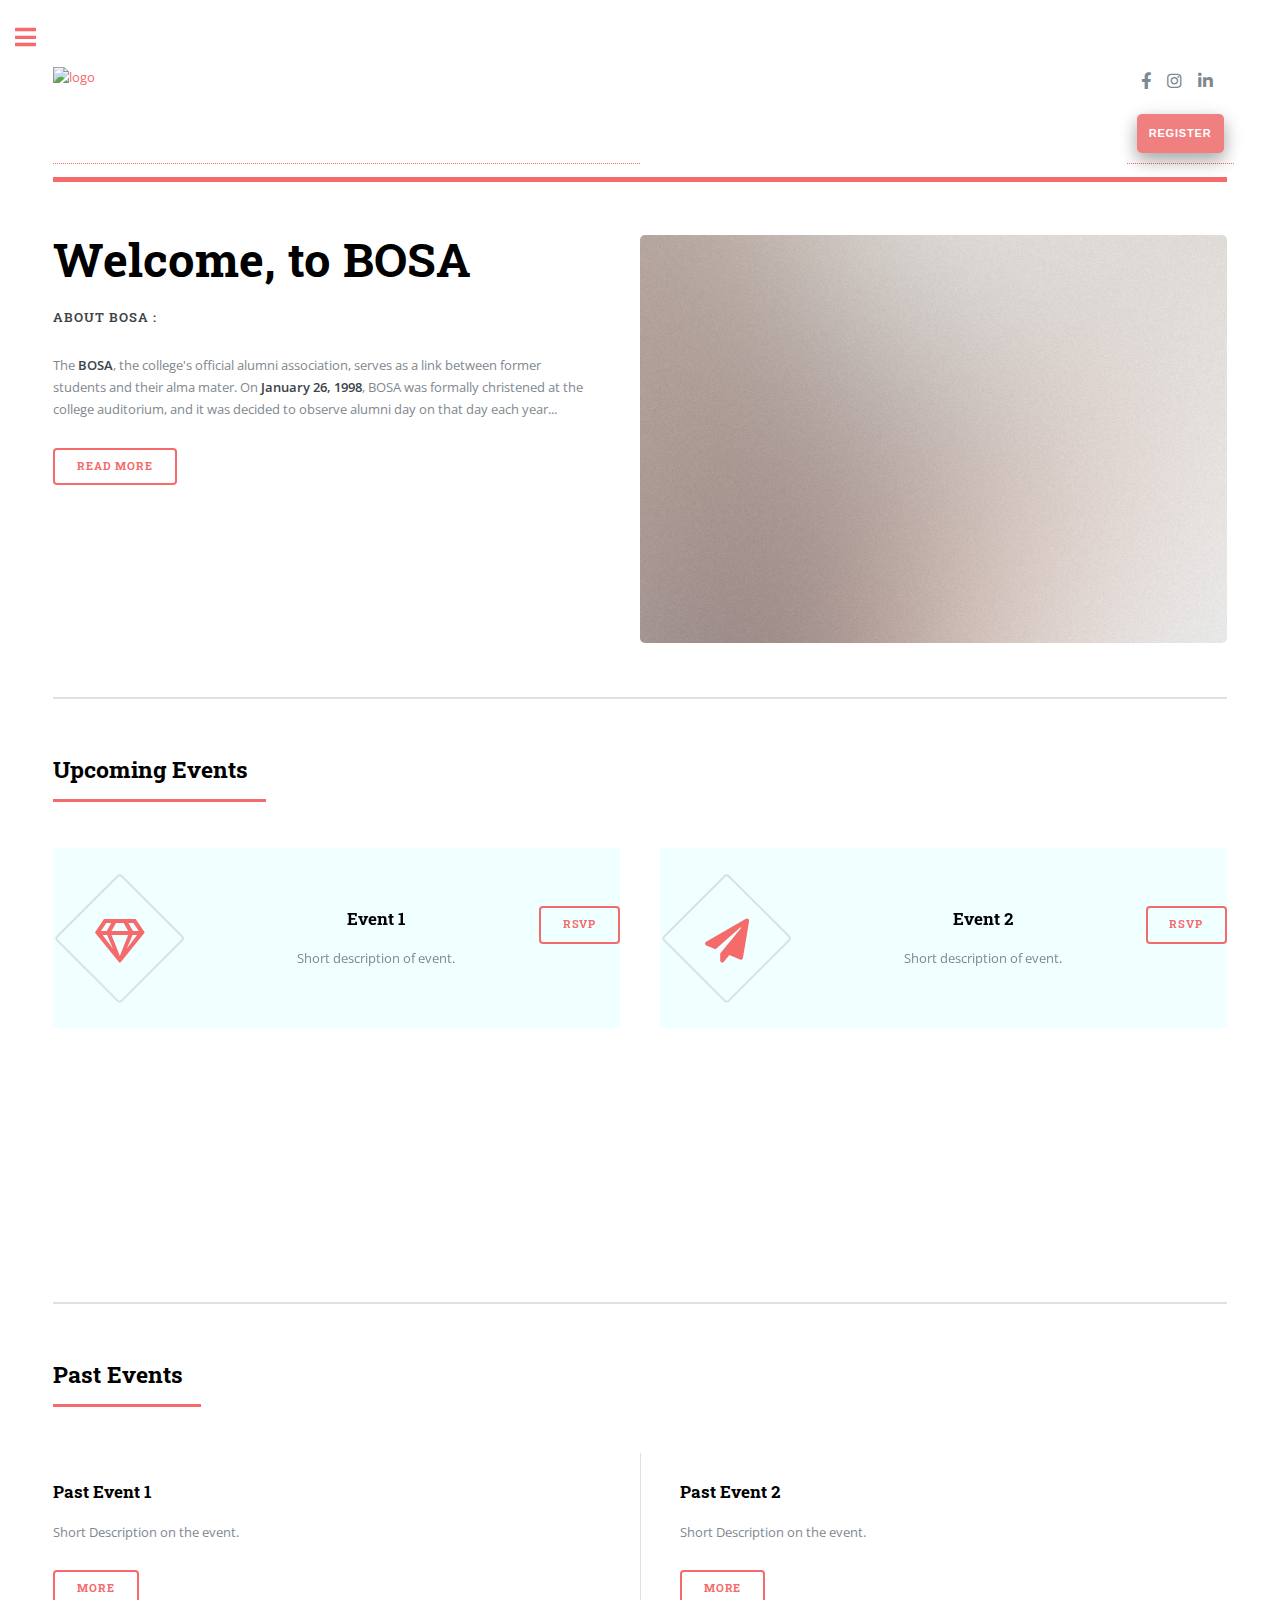
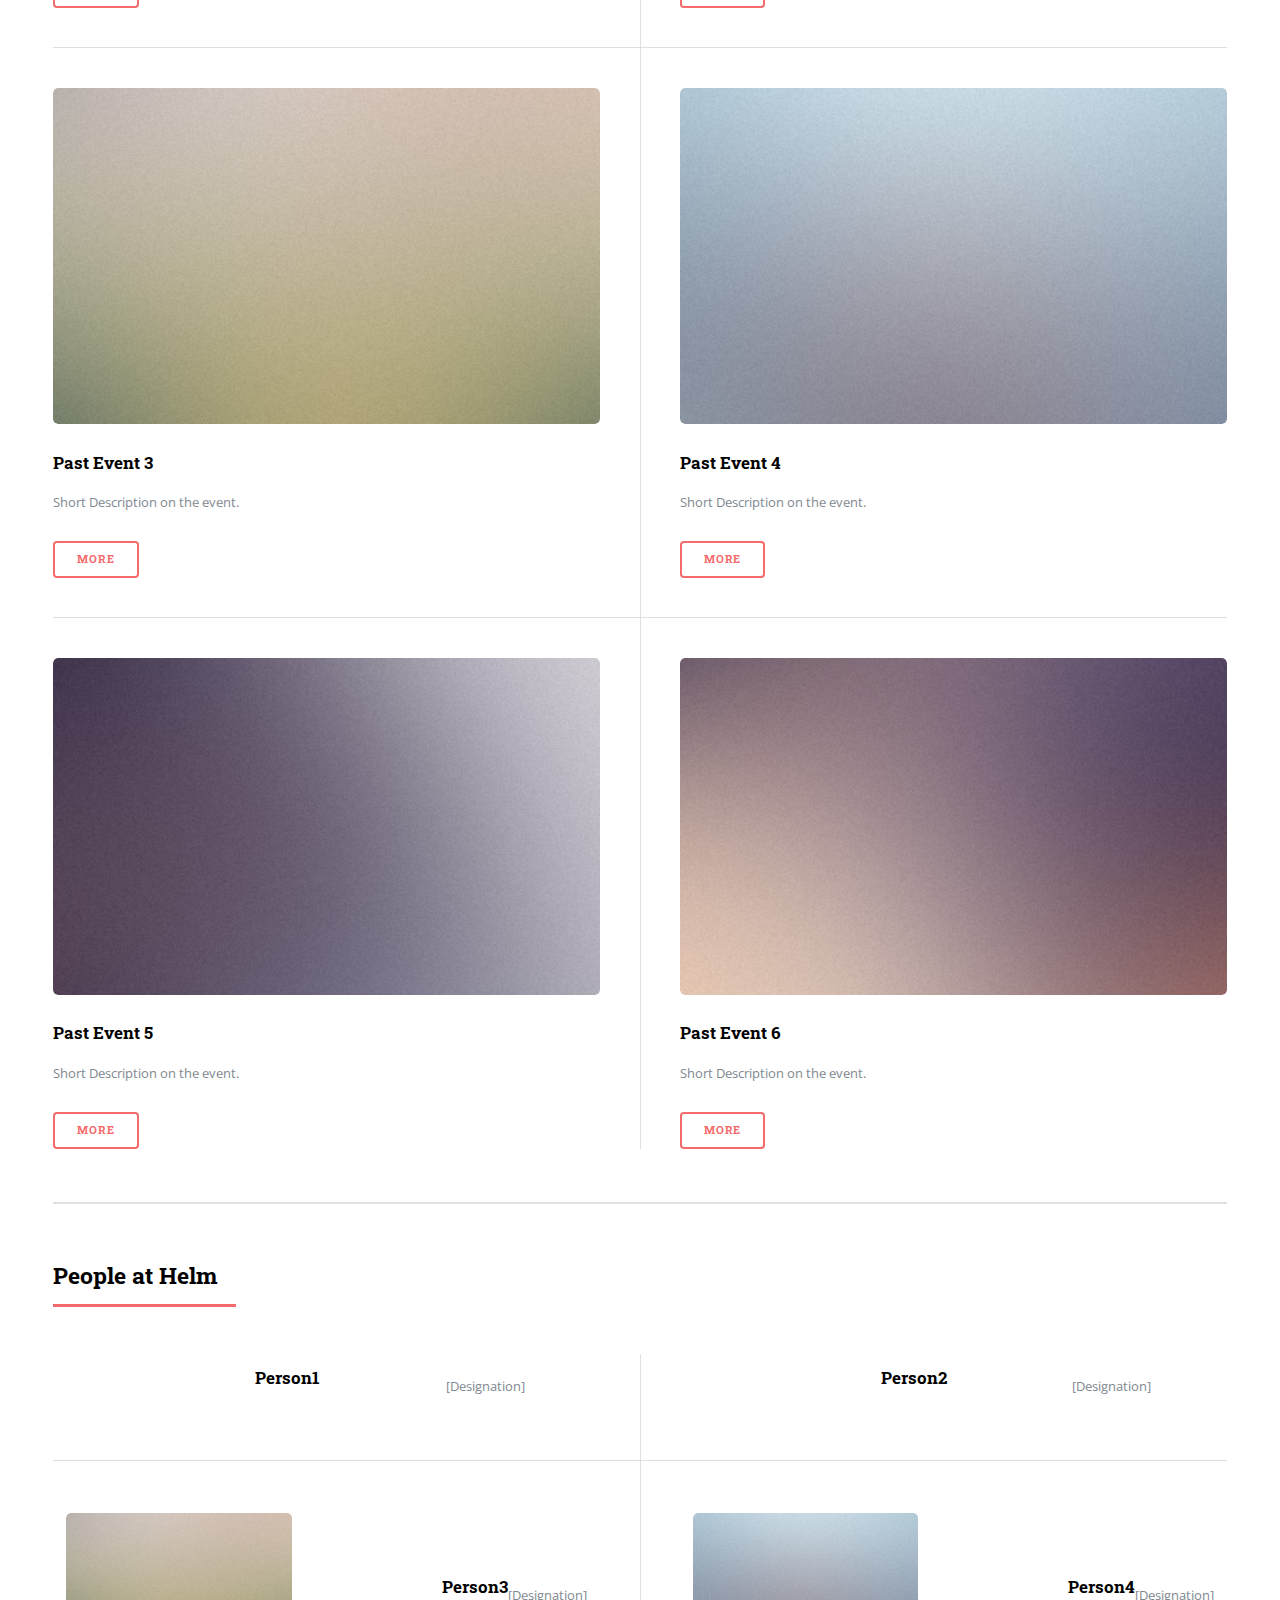
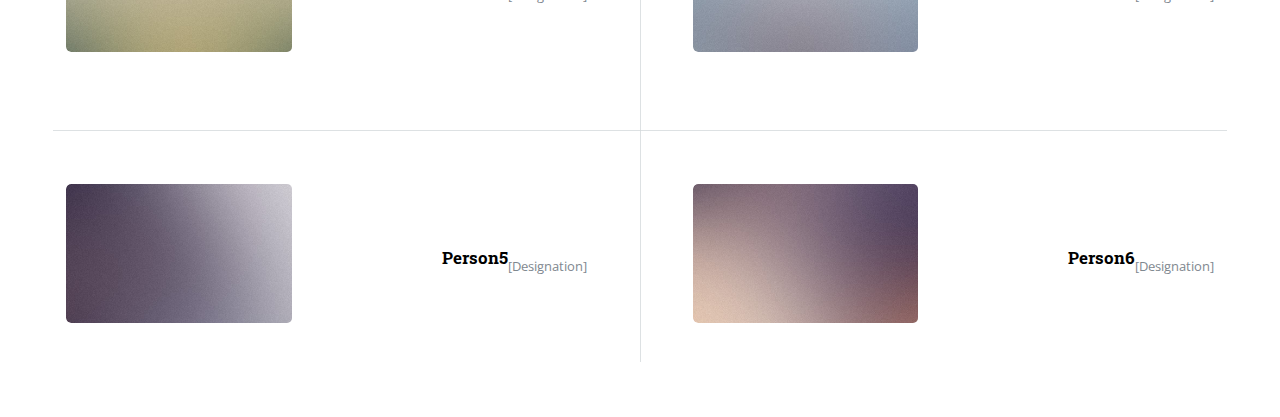
==== commit 6388b19a: "Merge pull request #21 from jude7733/master" ====
--- a/index.html
+++ b/index.html
@@ -7,6 +7,7 @@
     <meta name="color-scheme" content="Light" />
     <meta name="viewport" content="width=device-width, initial-scale=1, user-scalable=no" />
     <link rel="stylesheet" href="assets/css/main.css" />
+    <link rel="stylesheet" href="assets/css/scroll.css">
   </head>
 
   <body class="is-preload">
@@ -86,7 +87,7 @@
               <h2>Upcoming Events</h2>
             </header>
             <div class="features">
-              <article>
+              <article class="animate-hidden">
                 <span class="icon fa-gem"></span>
                 <div class="content">
                   <h3>Event 1</h3>
@@ -98,7 +99,7 @@
                   <li><a href="#" class="button">RSVP</a></li>
                 </ul>
               </article>
-              <article>
+              <article class="animate-hidden">
                 <span class="icon solid fa-paper-plane"></span>
                 <div class="content">
                   <h3>Event 2</h3>
@@ -110,7 +111,7 @@
                   <li><a href="#" class="button">RSVP</a></li>
                 </ul>
               </article>
-              <article>
+              <article class="animate-hidden">
                 <span class="icon solid fa-rocket"></span>
                 <div class="content">
                   <h3>Event 3</h3>
@@ -122,7 +123,7 @@
                   <li><a href="#" class="button">RSVP</a></li>
                 </ul>
               </article>
-              <article>
+              <article class="animate-hidden">
                 <span class="icon solid fa-signal"></span>
                 <div class="content">
                   <h3>Event 4</h3>
@@ -358,5 +359,6 @@
     <script src="assets/js/main.js"></script>
     <script src="assets/js/theme.js"></script>
     <script src="assets/js/readMore.js"></script>
+    <script defer src="assets/js/scrollAnimation.js"></script>
   </body>
 </html>--- a/assets/css/scroll.css
+++ b/assets/css/scroll.css
@@ -0,0 +1,25 @@
+
+.features article{
+    display: flex;
+    min-height: 20vh;
+    align-items: center;
+    justify-content: space-around;
+    text-align: center;
+    background-color: azure;
+}
+.animate-hidden {
+    opacity: 0;
+    filter: blur(5px);
+    transform: translateX(-100px);
+    transition: all 1s;
+}
+.animate-show {
+    opacity: 1;
+    filter: blur(0);
+    transform: translateX(0);
+}
+@media(prefers-reduced-motion: reduce) {
+    .animate-hidden {
+        transition: none;
+    }
+}